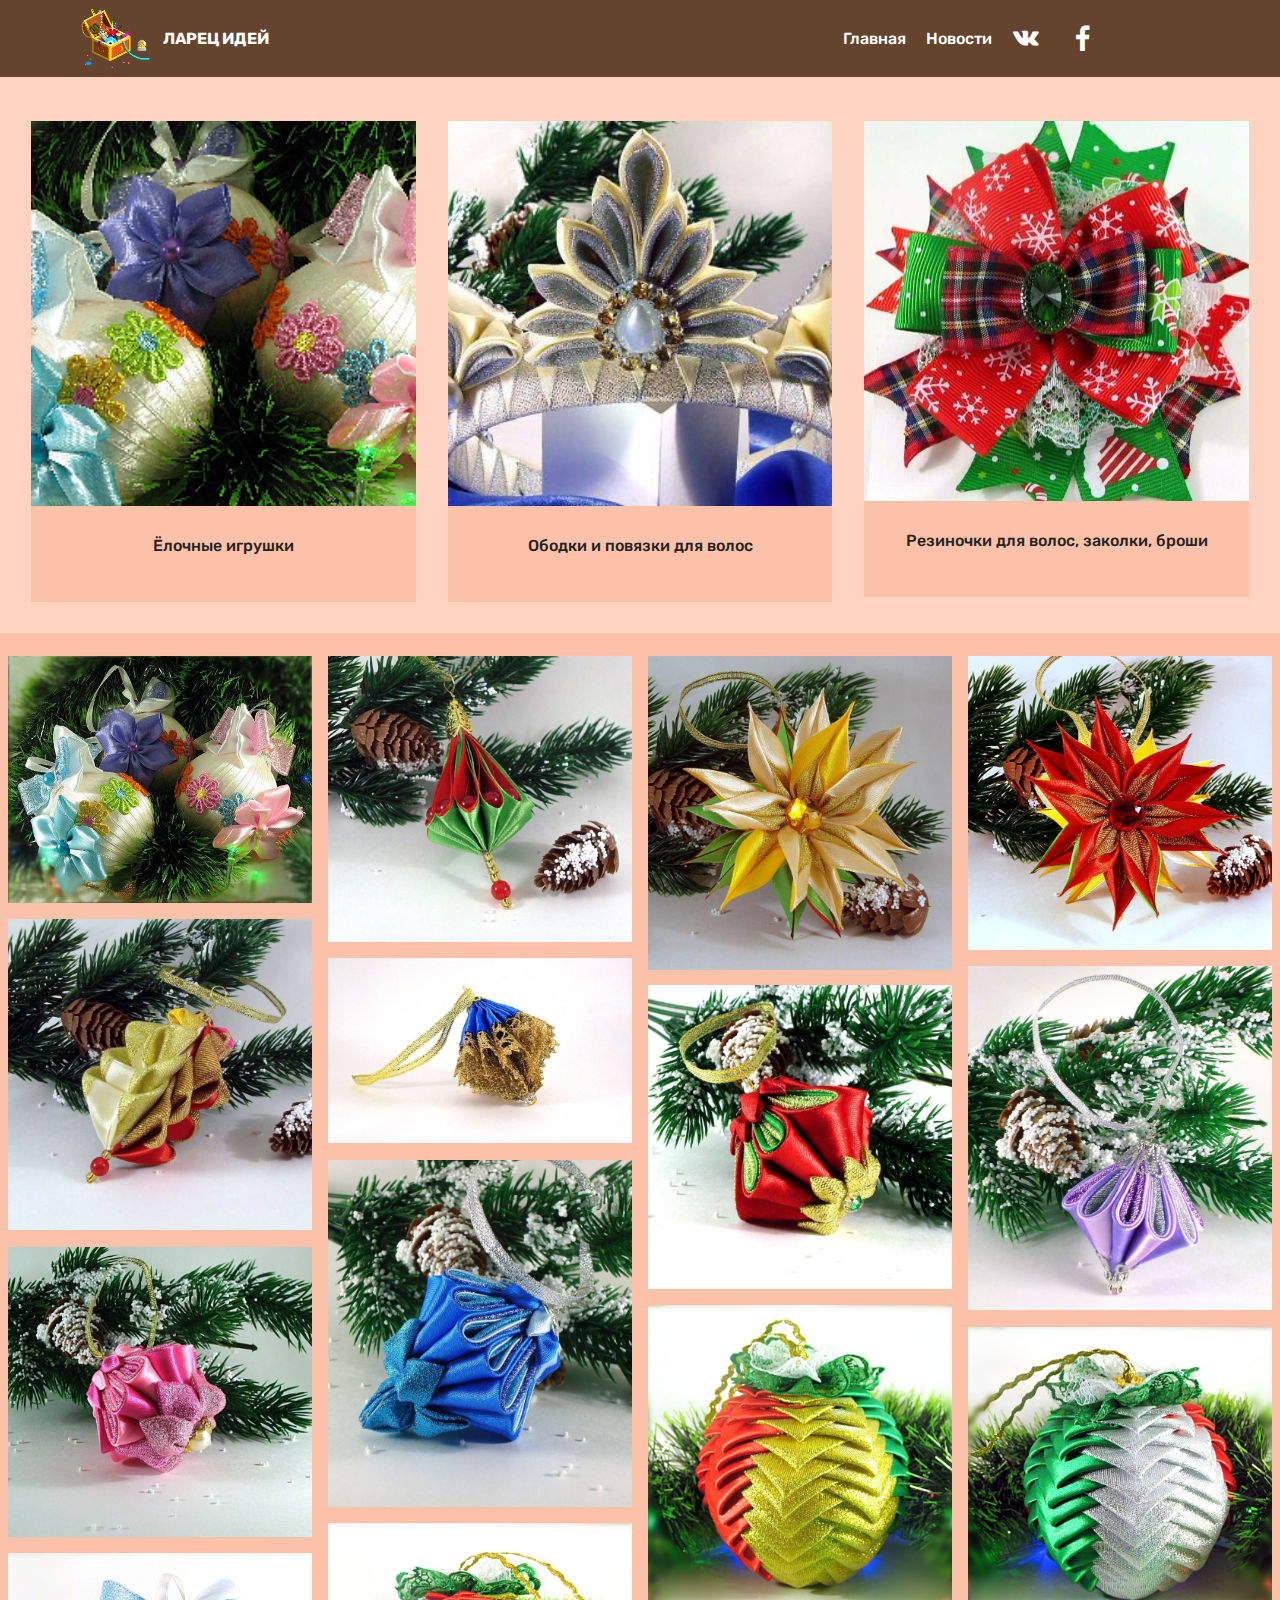
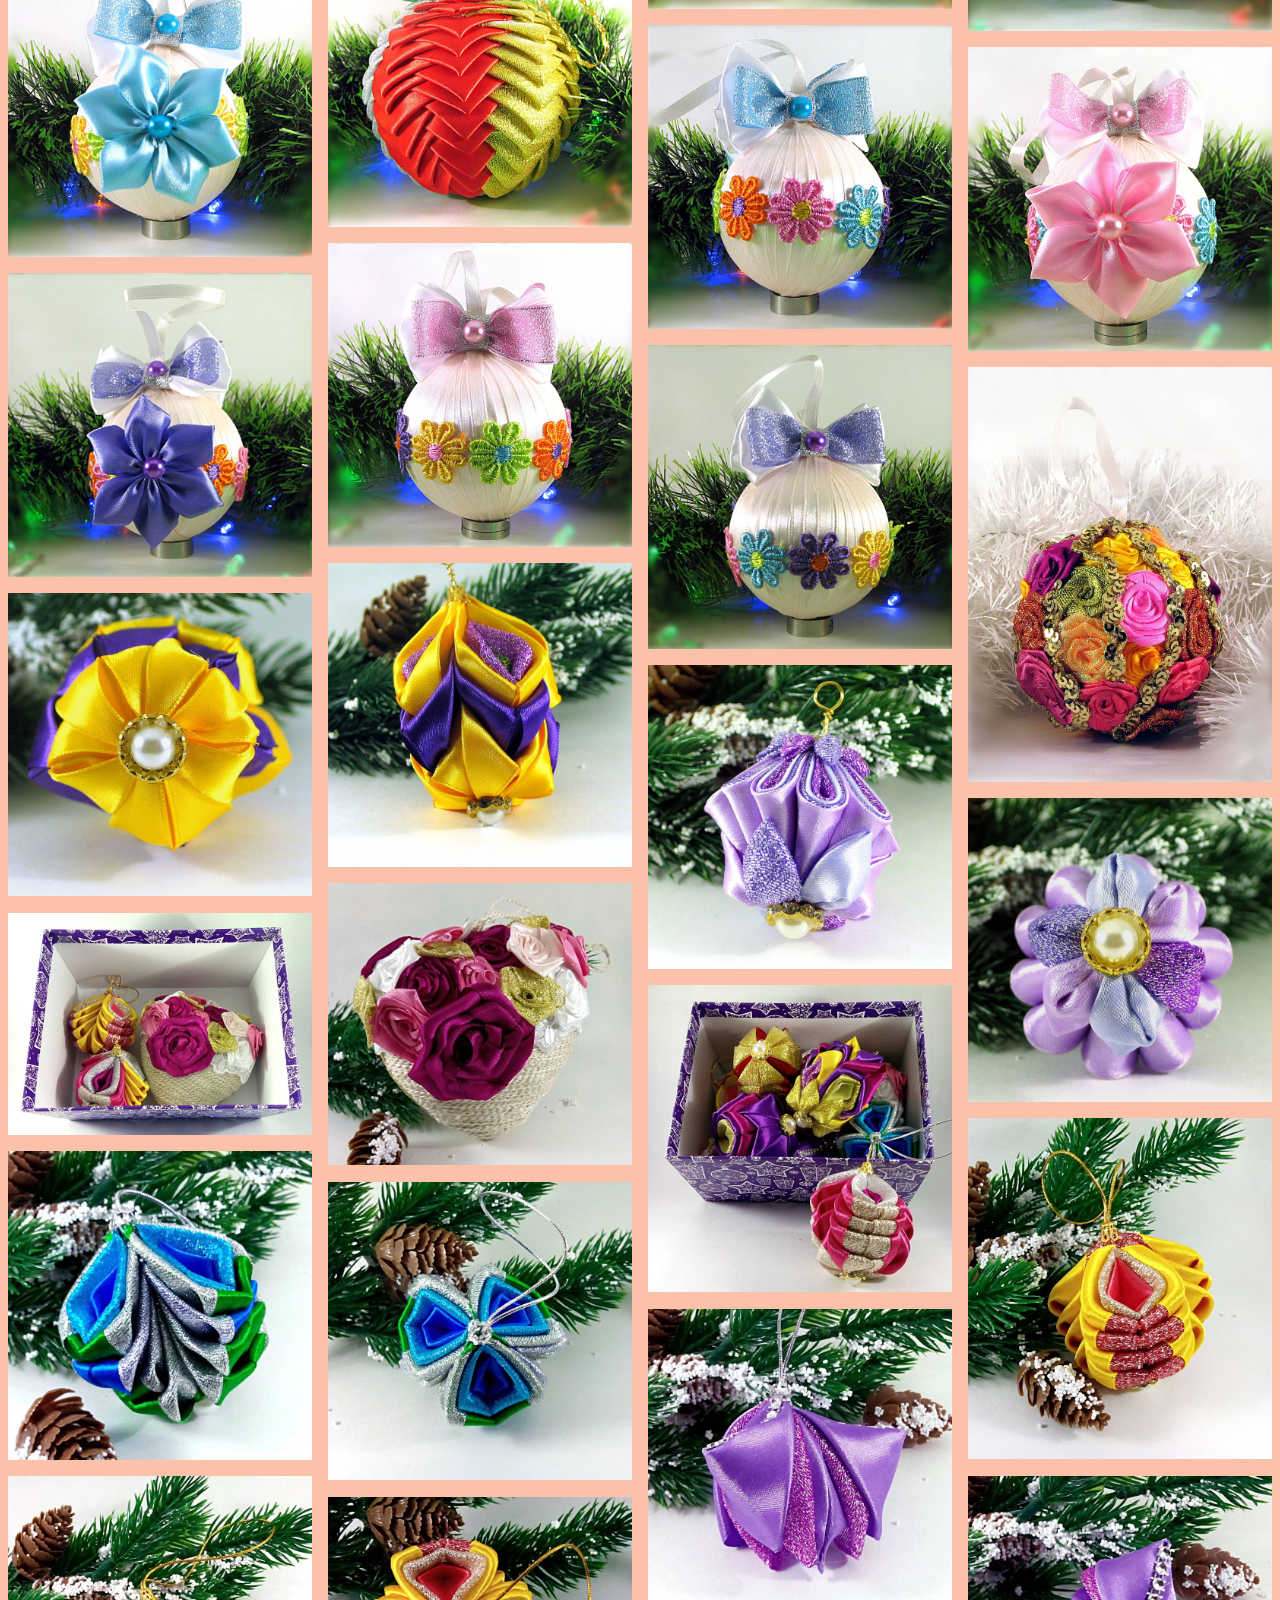
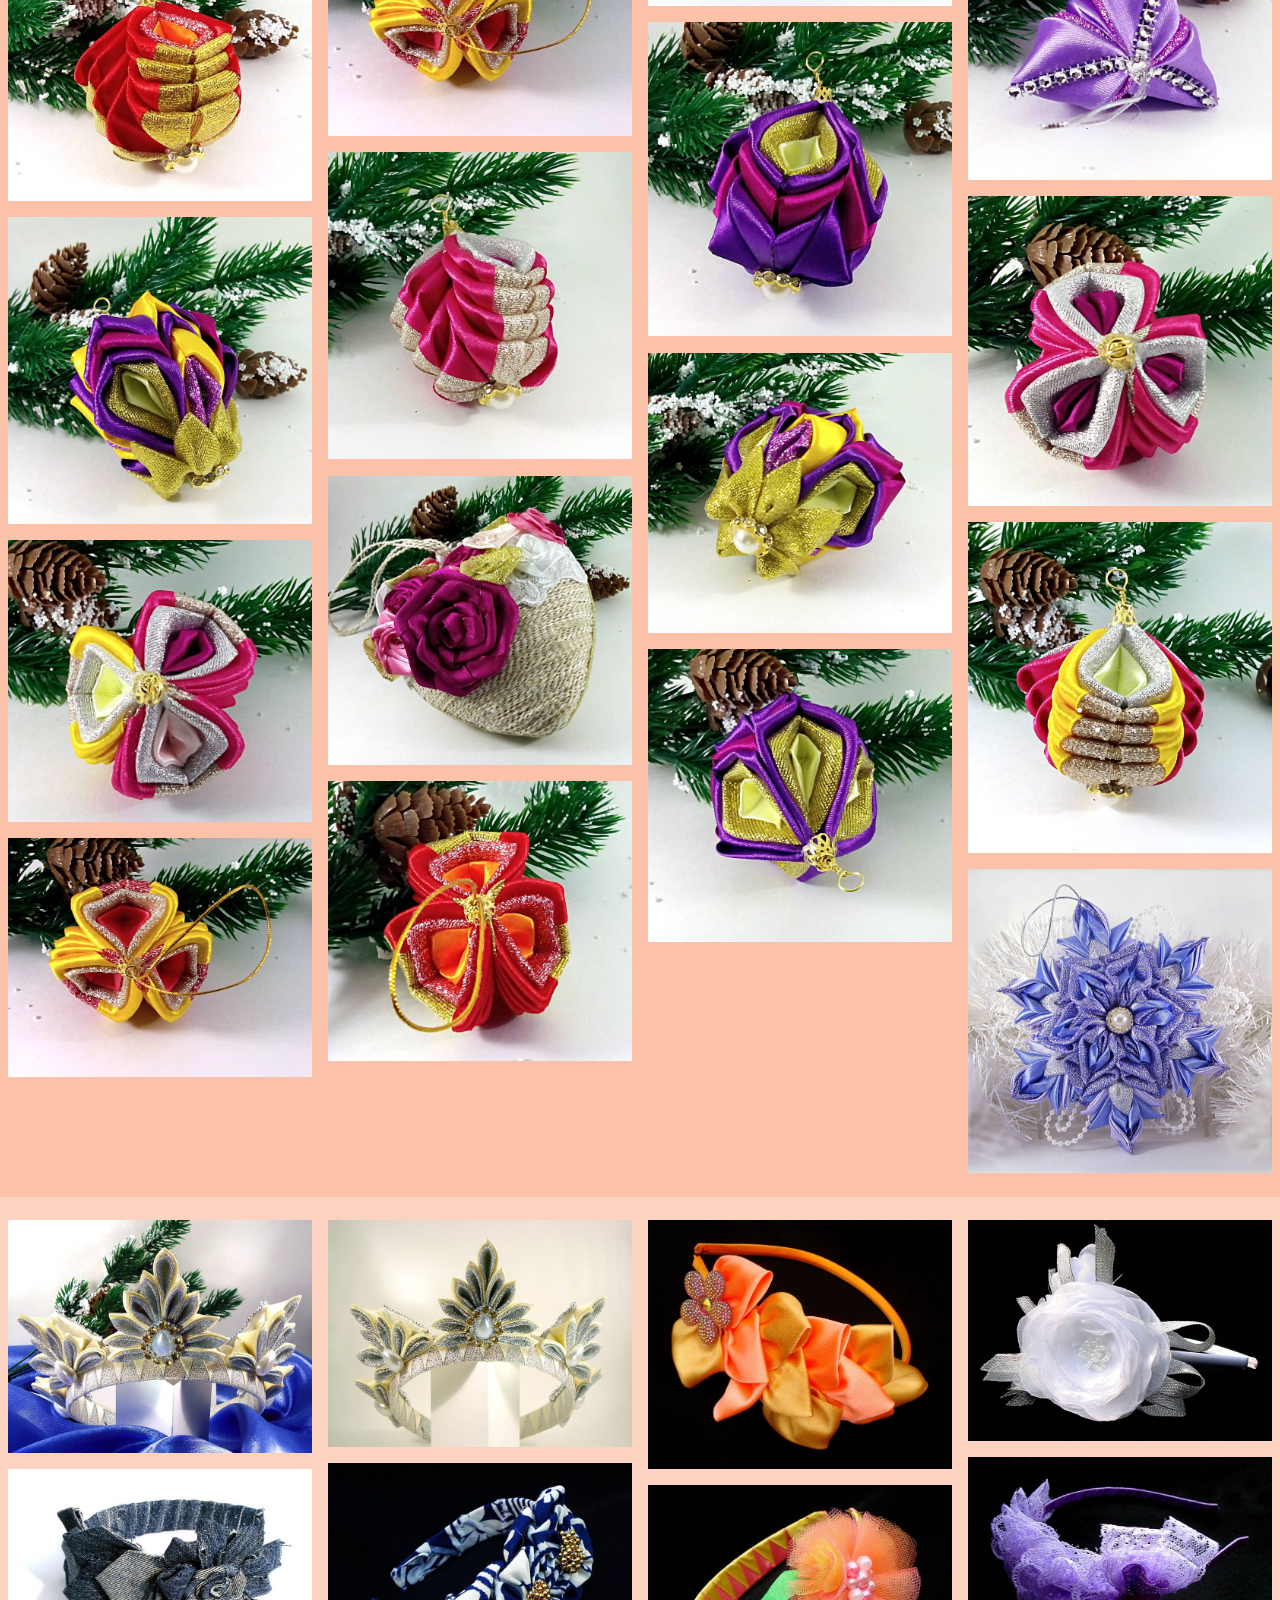
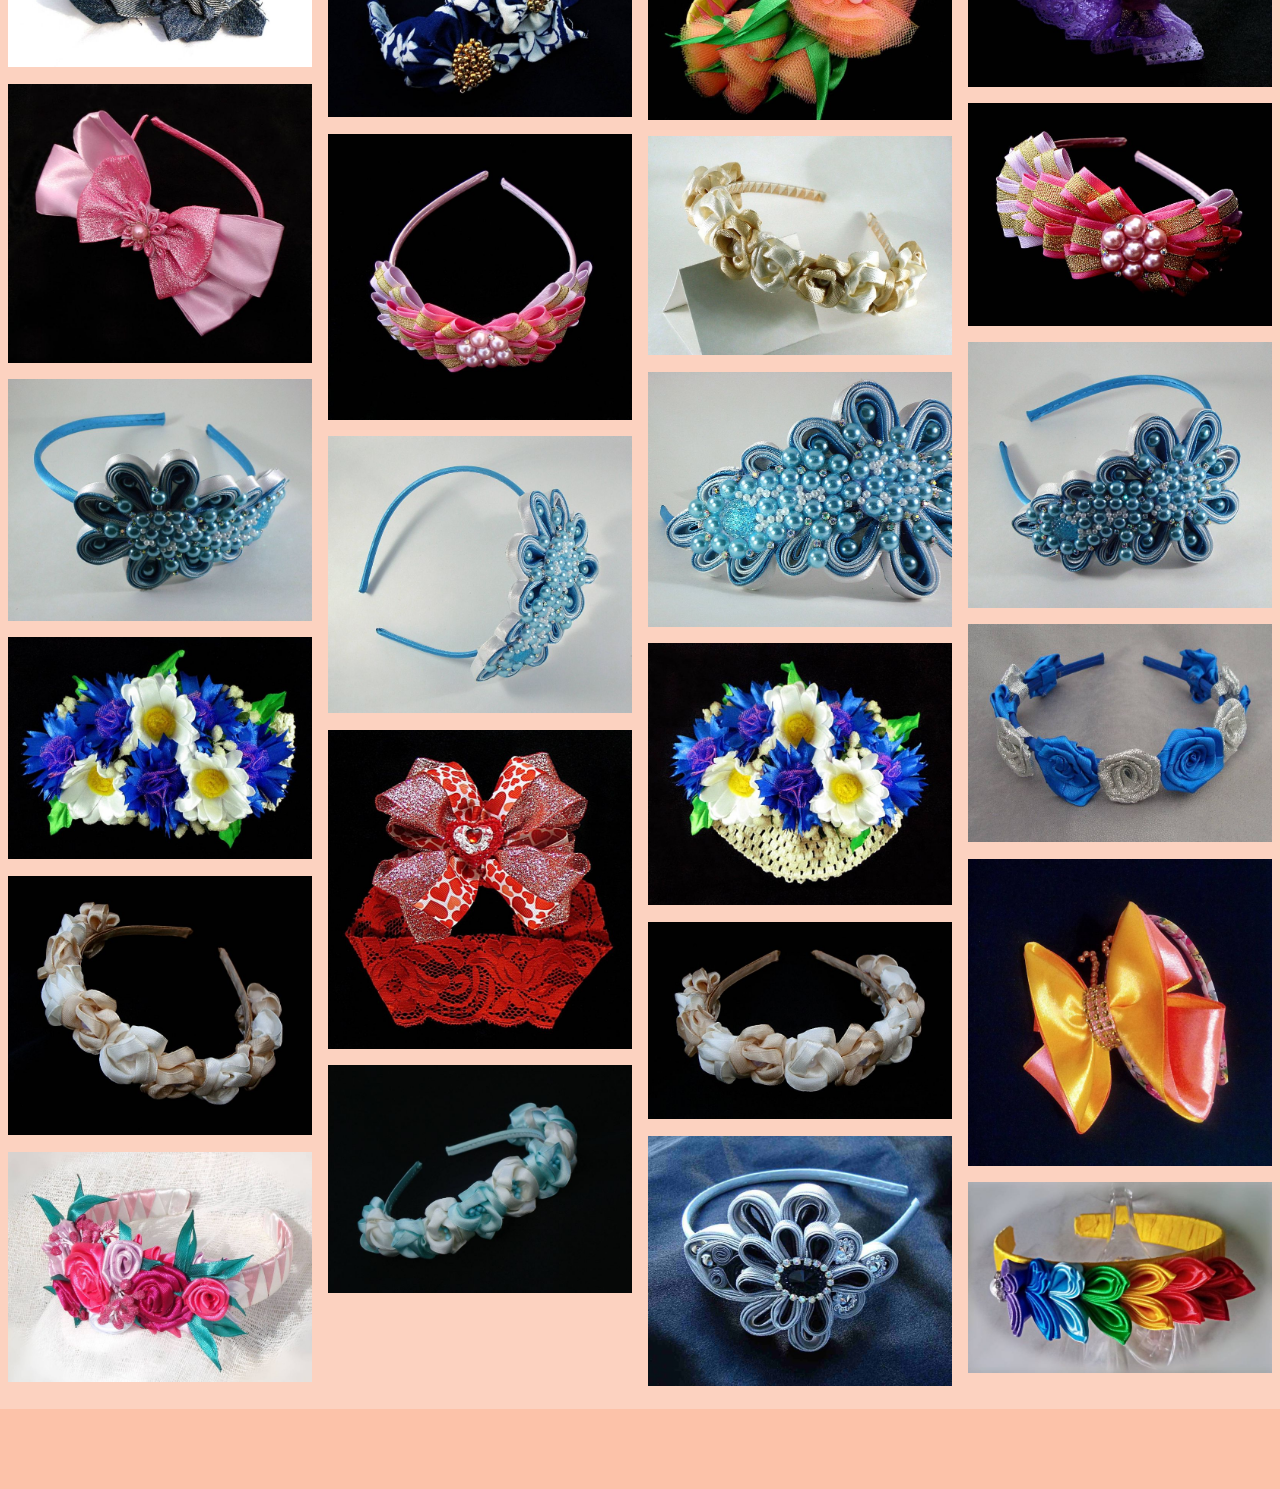
==== index.html @ 2878221c "create github pages" ====
<!DOCTYPE html>
<html >
<head>
  <!-- Site made with Mobirise Website Builder v4.5.2, https://mobirise.com -->
  <meta charset="UTF-8">
  <meta http-equiv="X-UA-Compatible" content="IE=edge">
  <meta name="generator" content="Mobirise v4.5.2, mobirise.com">
  <meta name="viewport" content="width=device-width, initial-scale=1, minimum-scale=1">
  <link rel="shortcut icon" href="assets/images/ideachestlogo-t-128x111.png" type="image/x-icon">
  <meta name="description" content="Ободки и повязки для волос, выполненные в технике Канзаши.">
  <title>Ларец идей - Главная страница</title>
  <link rel="stylesheet" href="assets/web/assets/mobirise-icons/mobirise-icons.css">
  <link rel="stylesheet" href="assets/tether/tether.min.css">
  <link rel="stylesheet" href="assets/bootstrap/css/bootstrap.min.css">
  <link rel="stylesheet" href="assets/bootstrap/css/bootstrap-grid.min.css">
  <link rel="stylesheet" href="assets/bootstrap/css/bootstrap-reboot.min.css">
  <link rel="stylesheet" href="assets/animatecss/animate.min.css">
  <link rel="stylesheet" href="assets/dropdown/css/style.css">
  <link rel="stylesheet" href="assets/socicon/css/styles.css">
  <link rel="stylesheet" href="https://netdna.bootstrapcdn.com/font-awesome/4.0.3/css/font-awesome.css">
  <link rel="stylesheet" href="assets/social-feed-plugin/jquery.socialfeed.css">
  <link rel="stylesheet" href="assets/social-feed-plugin/style.css">
  <link rel="stylesheet" href="assets/theme/css/style.css">
  <link rel="stylesheet" href="assets/gallery/style.css">
  <link rel="stylesheet" href="assets/mobirise/css/mbr-additional.css" type="text/css">
  
  
  
</head>
<body>
<section class="menu cid-qEIId06oJB" once="menu" id="menu1-0" data-rv-view="1637">

    

    <nav class="navbar navbar-expand beta-menu navbar-dropdown align-items-center navbar-fixed-top navbar-toggleable-sm">
        <button class="navbar-toggler navbar-toggler-right" type="button" data-toggle="collapse" data-target="#navbarSupportedContent" aria-controls="navbarSupportedContent" aria-expanded="false" aria-label="Toggle navigation">
            <div class="hamburger">
                <span></span>
                <span></span>
                <span></span>
                <span></span>
            </div>
        </button>
        <div class="menu-logo">
            <div class="navbar-brand">
                <span class="navbar-logo">
                    <a href="http://ideachest.ru">
                         <img src="assets/images/ideachestlogo-t.png" alt="Ларец идей" title="Ларец идей" media-simple="true" style="height: 3.8rem;">
                    </a>
                </span>
                <span class="navbar-caption-wrap"><a class="navbar-caption text-white display-4" href="http://ideachest.ru">ЛАРЕЦ ИДЕЙ<br></a></span>
            </div>
        </div>
        <div class="collapse navbar-collapse" id="navbarSupportedContent">
            <ul class="navbar-nav nav-dropdown nav-right" data-app-modern-menu="true"><li class="nav-item">
                    <a class="nav-link link text-white display-4" href="index.html">
                        Главная<br></a>
                </li><li class="nav-item"><a class="nav-link link text-white display-4" href="index.html#feed-4">
                        Новости<br></a></li><li class="nav-item"><a class="nav-link link text-white display-4" href="https://vk.com/ideachest" target="_blank"><span class="socicon socicon-vkontakte mbr-iconfont mbr-iconfont-btn"></span>
                        </a></li><li class="nav-item"><a class="nav-link link text-white display-4" href="https://www.facebook.com/IdeasChest/" target="_blank"><span class="socicon socicon-facebook mbr-iconfont mbr-iconfont-btn"></span>
                        </a></li><li class="nav-item"><a class="nav-link link text-white display-4" href="https://mobirise.com"></a></li><li class="nav-item"><a class="nav-link link text-white display-4" href="https://vk.com/ideachest"></a></li><li class="nav-item"><a class="nav-link link text-white display-4" href="https://www.facebook.com/IdeasChest/" target="_blank"></a></li><li class="nav-item"><a class="nav-link link text-white display-4" href="https://mobirise.com">
                        </a></li></ul>
            
        </div>
    </nav>
</section>

<section class="engine"><a href="https://mobirise.co/p">bootstrap menu</a></section><section class="features17 cid-qEJ4Zx5Hrd" id="features17-a" data-rv-view="1634">
    
    

    
    <div class="container-fluid">
        <div class="media-container-row">
            <div class="card p-3 col-12 col-md-6 col-lg-4">
                <div class="card-wrapper">
                    <div class="card-img">
                        <a href="index.html#gallery3-b"><img src="assets/images/3-cristmas-toys-s-368x300.png" alt="Елочные игрушки" title="Елочные игрушки" media-simple="true"></a>
                    </div>
                    <div class="card-box">
                        <h4 class="card-title pb-3 mbr-fonts-style display-7">Ёлочные игрушки</h4>
                        
                    </div>
                </div>
            </div>

            <div class="card p-3 col-12 col-md-6 col-lg-4">
                <div class="card-wrapper">
                    <div class="card-img">
                        <a href="index.html#gallery3-c"><img src="assets/images/20171112183218-c6cb61a4-2000x1536-compressed-500x384.jpg" alt="Ободки для волос" title="Ободки для волос" media-simple="true"></a>
                    </div>
                    <div class="card-box">
                        <h4 class="card-title pb-3 mbr-fonts-style display-7">Ободки и повязки для волос</h4>
                        
                    </div>
                </div>
            </div>

            <div class="card p-3 col-12 col-md-6 col-lg-4">
                <div class="card-wrapper">
                    <div class="card-img">
                        <a href="page1.html#gallery3-j"><img src="assets/images/20170115182501-91946ba8-1035x1024-800x791-compressed-800x791.jpg" alt="Бантики" title="Бантики" media-simple="true"></a>
                    </div>
                    <div class="card-box">
                        <h4 class="card-title pb-3 mbr-fonts-style display-7">Резиночки для волос, заколки, броши</h4>
                        
                    </div>
                </div>
            </div>

            
            
            
        </div>
    </div>
</section>

<section class="mbr-gallery mbr-slider-carousel cid-qEJaR8AOpb" id="gallery3-b" data-rv-view="1639">

    

    <div>
        <div><!-- Filter --><!-- Gallery --><div class="mbr-gallery-row"><div class="mbr-gallery-layout-default"><div><div><div class="mbr-gallery-item mbr-gallery-item--p1" data-video-url="false" data-tags="Animated"><div href="#lb-gallery3-b" data-slide-to="0" data-toggle="modal"><img src="assets/images/3-cristmas-toys-compressed-557x454-557x454.jpg" alt=""><span class="icon-focus"></span></div></div><div class="mbr-gallery-item mbr-gallery-item--p1" data-video-url="false" data-tags="Animated"><div href="#lb-gallery3-b" data-slide-to="1" data-toggle="modal"><img src="assets/images/20161211211128-f981aab8-1024x966-800x754.jpg" alt=""><span class="icon-focus"></span></div></div><div class="mbr-gallery-item mbr-gallery-item--p1" data-video-url="false" data-tags="Animated"><div href="#lb-gallery3-b" data-slide-to="2" data-toggle="modal"><img src="assets/images/20161211211129-8260450b-991x1024-800x826.jpg" alt=""><span class="icon-focus"></span></div></div><div class="mbr-gallery-item mbr-gallery-item--p1" data-video-url="false" data-tags="Animated"><div href="#lb-gallery3-b" data-slide-to="3" data-toggle="modal"><img src="assets/images/20161211211131-6c73eca0-1024x992-800x775.jpg" alt=""><span class="icon-focus"></span></div></div><div class="mbr-gallery-item mbr-gallery-item--p1" data-video-url="false" data-tags="Animated"><div href="#lb-gallery3-b" data-slide-to="4" data-toggle="modal"><img src="assets/images/20161211211132-184430ad-998x1024-800x820.jpg" alt=""><span class="icon-focus"></span></div></div><div class="mbr-gallery-item mbr-gallery-item--p1" data-video-url="false" data-tags="Animated"><div href="#lb-gallery3-b" data-slide-to="5" data-toggle="modal"><img src="assets/images/20161211213327-af6a4d6d-1024x627-800x489.jpg" alt=""><span class="icon-focus"></span></div></div><div class="mbr-gallery-item mbr-gallery-item--p1" data-video-url="false" data-tags="Animated"><div href="#lb-gallery3-b" data-slide-to="6" data-toggle="modal"><img src="assets/images/20161211213327-ca70484f-1024x1161-800x907.jpg" alt=""><span class="icon-focus"></span></div></div><div class="mbr-gallery-item mbr-gallery-item--p1" data-video-url="false" data-tags="Animated"><div href="#lb-gallery3-b" data-slide-to="7" data-toggle="modal"><img src="assets/images/20161211213329-70b93a59-1024x1024-800x800.jpg" alt=""><span class="icon-focus"></span></div></div><div class="mbr-gallery-item mbr-gallery-item--p1" data-video-url="false" data-tags="Animated"><div href="#lb-gallery3-b" data-slide-to="8" data-toggle="modal"><img src="assets/images/20161211213330-d38067ef-896x1024-800x914.jpg" alt=""><span class="icon-focus"></span></div></div><div class="mbr-gallery-item mbr-gallery-item--p1" data-video-url="false" data-tags="Animated"><div href="#lb-gallery3-b" data-slide-to="9" data-toggle="modal"><img src="assets/images/20161211213331-7d698e31-1024x978-800x764.jpg" alt=""><span class="icon-focus"></span></div></div><div class="mbr-gallery-item mbr-gallery-item--p1" data-video-url="false" data-tags="Animated"><div href="#lb-gallery3-b" data-slide-to="10" data-toggle="modal"><img src="assets/images/artishok-01-1702x1702-800x800.jpg" alt=""><span class="icon-focus"></span></div></div><div class="mbr-gallery-item mbr-gallery-item--p1" data-video-url="false" data-tags="Animated"><div href="#lb-gallery3-b" data-slide-to="11" data-toggle="modal"><img src="assets/images/artishok-02-1720x1720-800x800.jpg" alt=""><span class="icon-focus"></span></div></div><div class="mbr-gallery-item mbr-gallery-item--p1" data-video-url="false" data-tags="Animated"><div href="#lb-gallery3-b" data-slide-to="12" data-toggle="modal"><img src="assets/images/artishok-03-1712x1712-800x800.jpg" alt=""><span class="icon-focus"></span></div></div><div class="mbr-gallery-item mbr-gallery-item--p1" data-video-url="false" data-tags="Animated"><div href="#lb-gallery3-b" data-slide-to="13" data-toggle="modal"><img src="assets/images/cian-cristmas-toy-01-1820x1820-800x800.jpg" alt=""><span class="icon-focus"></span></div></div><div class="mbr-gallery-item mbr-gallery-item--p1" data-video-url="false" data-tags="Animated"><div href="#lb-gallery3-b" data-slide-to="14" data-toggle="modal"><img src="assets/images/cian-cristmas-toy-02-1892x1892-800x800.jpg" alt=""><span class="icon-focus"></span></div></div><div class="mbr-gallery-item mbr-gallery-item--p1" data-video-url="false" data-tags="Animated"><div href="#lb-gallery3-b" data-slide-to="15" data-toggle="modal"><img src="assets/images/pink-cristmas-toy-01-1800x1800-800x800.jpg" alt=""><span class="icon-focus"></span></div></div><div class="mbr-gallery-item mbr-gallery-item--p1" data-video-url="false" data-tags="Animated"><div href="#lb-gallery3-b" data-slide-to="16" data-toggle="modal"><img src="assets/images/pink-cristmas-toy-02-1944x1944-800x800.jpg" alt=""><span class="icon-focus"></span></div></div><div class="mbr-gallery-item mbr-gallery-item--p1" data-video-url="false" data-tags="Animated"><div href="#lb-gallery3-b" data-slide-to="17" data-toggle="modal"><img src="assets/images/violet-cristmas-toy-01-1768x1768-800x800.jpg" alt=""><span class="icon-focus"></span></div></div><div class="mbr-gallery-item mbr-gallery-item--p1" data-video-url="false" data-tags="Animated"><div href="#lb-gallery3-b" data-slide-to="18" data-toggle="modal"><img src="assets/images/violet-cristmas-toy-02-1788x1788-800x800.jpg" alt=""><span class="icon-focus"></span></div></div><div class="mbr-gallery-item mbr-gallery-item--p1" data-video-url="false" data-tags="Animated"><div href="#lb-gallery3-b" data-slide-to="19" data-toggle="modal"><img src="assets/images/img-69-1328x1816-800x1093.jpg" alt=""><span class="icon-focus"></span></div></div><div class="mbr-gallery-item mbr-gallery-item--p1" data-video-url="false" data-tags="Animated"><div href="#lb-gallery3-b" data-slide-to="20" data-toggle="modal"><img src="assets/images/20161220210612-4f8728a9-1116x1116-800x800.jpg" alt=""><span class="icon-focus"></span></div></div><div class="mbr-gallery-item mbr-gallery-item--p1" data-video-url="false" data-tags="Animated"><div href="#lb-gallery3-b" data-slide-to="21" data-toggle="modal"><img src="assets/images/20161220210609-57fdd7f2-1144x1143-800x799.jpg" alt=""><span class="icon-focus"></span></div></div><div class="mbr-gallery-item mbr-gallery-item--p1" data-video-url="false" data-tags="Animated"><div href="#lb-gallery3-b" data-slide-to="22" data-toggle="modal"><img src="assets/images/20161220210610-ce33505e-1032x1032-800x800.jpg" alt=""><span class="icon-focus"></span></div></div><div class="mbr-gallery-item mbr-gallery-item--p1" data-video-url="false" data-tags="Animated"><div href="#lb-gallery3-b" data-slide-to="23" data-toggle="modal"><img src="assets/images/20161220210611-21681df5-1014x1014-800x800.jpg" alt=""><span class="icon-focus"></span></div></div><div class="mbr-gallery-item mbr-gallery-item--p1" data-video-url="false" data-tags="Animated"><div href="#lb-gallery3-b" data-slide-to="24" data-toggle="modal"><img src="assets/images/20161217150750-b1459742-1684x1568-800x744.jpg" alt=""><span class="icon-focus"></span></div></div><div class="mbr-gallery-item mbr-gallery-item--p1" data-video-url="false" data-tags="Animated"><div href="#lb-gallery3-b" data-slide-to="25" data-toggle="modal"><img src="assets/images/20161217150749-c2da0c60-1999x1462-800x585.jpg" alt=""><span class="icon-focus"></span></div></div><div class="mbr-gallery-item mbr-gallery-item--p1" data-video-url="false" data-tags="Animated"><div href="#lb-gallery3-b" data-slide-to="26" data-toggle="modal"><img src="assets/images/20161217150747-bac93e42-1788x1812-800x810.jpg" alt=""><span class="icon-focus"></span></div></div><div class="mbr-gallery-item mbr-gallery-item--p1" data-video-url="false" data-tags="Animated"><div href="#lb-gallery3-b" data-slide-to="27" data-toggle="modal"><img src="assets/images/20161217150752-9f9500e2-1385x1557-800x899.jpg" alt=""><span class="icon-focus"></span></div></div><div class="mbr-gallery-item mbr-gallery-item--p1" data-video-url="false" data-tags="Animated"><div href="#lb-gallery3-b" data-slide-to="28" data-toggle="modal"><img src="assets/images/20161217150757-b5536886-1272x1293-800x813.jpg" alt=""><span class="icon-focus"></span></div></div><div class="mbr-gallery-item mbr-gallery-item--p1" data-video-url="false" data-tags="Animated"><div href="#lb-gallery3-b" data-slide-to="29" data-toggle="modal"><img src="assets/images/20161217150848-21eaf07f-1388x1364-800x786.jpg" alt=""><span class="icon-focus"></span></div></div><div class="mbr-gallery-item mbr-gallery-item--p1" data-video-url="false" data-tags="Animated"><div href="#lb-gallery3-b" data-slide-to="30" data-toggle="modal"><img src="assets/images/20161217150800-f0e37f3c-1312x1284-800x782.jpg" alt=""><span class="icon-focus"></span></div></div><div class="mbr-gallery-item mbr-gallery-item--p1" data-video-url="false" data-tags="Animated"><div href="#lb-gallery3-b" data-slide-to="31" data-toggle="modal"><img src="assets/images/20161217150759-12699da4-1316x1316-800x800.jpg" alt=""><span class="icon-focus"></span></div></div><div class="mbr-gallery-item mbr-gallery-item--p1" data-video-url="false" data-tags="Animated"><div href="#lb-gallery3-b" data-slide-to="32" data-toggle="modal"><img src="assets/images/20161217150801-d3be7388-1452x1552-800x855.jpg" alt=""><span class="icon-focus"></span></div></div><div class="mbr-gallery-item mbr-gallery-item--p1" data-video-url="false" data-tags="Animated"><div href="#lb-gallery3-b" data-slide-to="33" data-toggle="modal"><img src="assets/images/20161217150852-f87fa503-1520x1200-800x631.jpg" alt=""><span class="icon-focus"></span></div></div><div class="mbr-gallery-item mbr-gallery-item--p1" data-video-url="false" data-tags="Animated"><div href="#lb-gallery3-b" data-slide-to="34" data-toggle="modal"><img src="assets/images/20161217150804-2a320b3d-1448x1500-800x828.jpg" alt=""><span class="icon-focus"></span></div></div><div class="mbr-gallery-item mbr-gallery-item--p1" data-video-url="false" data-tags="Animated"><div href="#lb-gallery3-b" data-slide-to="35" data-toggle="modal"><img src="assets/images/20161217150811-e9b35fcc-1376x1392-800x809.jpg" alt=""><span class="icon-focus"></span></div></div><div class="mbr-gallery-item mbr-gallery-item--p1" data-video-url="false" data-tags="Animated"><div href="#lb-gallery3-b" data-slide-to="36" data-toggle="modal"><img src="assets/images/20161217150845-b1c5aedc-1304x1332-800x817.jpg" alt=""><span class="icon-focus"></span></div></div><div class="mbr-gallery-item mbr-gallery-item--p1" data-video-url="false" data-tags="Animated"><div href="#lb-gallery3-b" data-slide-to="37" data-toggle="modal"><img src="assets/images/20161217150819-9fdaa6b5-1732x1752-800x809.jpg" alt=""><span class="icon-focus"></span></div></div><div class="mbr-gallery-item mbr-gallery-item--p1" data-video-url="false" data-tags="Animated"><div href="#lb-gallery3-b" data-slide-to="38" data-toggle="modal"><img src="assets/images/20161217150822-39807492-1416x1308-800x738.jpg" alt=""><span class="icon-focus"></span></div></div><div class="mbr-gallery-item mbr-gallery-item--p1" data-video-url="false" data-tags="Animated"><div href="#lb-gallery3-b" data-slide-to="39" data-toggle="modal"><img src="assets/images/20161217150826-733e88a9-1688x1608-800x762.jpg" alt=""><span class="icon-focus"></span></div></div><div class="mbr-gallery-item mbr-gallery-item--p1" data-video-url="false" data-tags="Animated"><div href="#lb-gallery3-b" data-slide-to="40" data-toggle="modal"><img src="assets/images/20161217150834-6b3de88e-1336x1456-799x871.jpg" alt=""><span class="icon-focus"></span></div></div><div class="mbr-gallery-item mbr-gallery-item--p1" data-video-url="false" data-tags="Animated"><div href="#lb-gallery3-b" data-slide-to="41" data-toggle="modal"><img src="assets/images/20161217150836-50abfb2b-1116x1036-800x742.jpg" alt=""><span class="icon-focus"></span></div></div><div class="mbr-gallery-item mbr-gallery-item--p1" data-video-url="false" data-tags="Animated"><div href="#lb-gallery3-b" data-slide-to="42" data-toggle="modal"><img src="assets/images/20161217150840-7f4ffb05-1212x1172-800x773.jpg" alt=""><span class="icon-focus"></span></div></div><div class="mbr-gallery-item mbr-gallery-item--p1" data-video-url="false" data-tags="Animated"><div href="#lb-gallery3-b" data-slide-to="43" data-toggle="modal"><img src="assets/images/20161217150842-750a0b51-1224x1132-800x739.jpg" alt=""><span class="icon-focus"></span></div></div><div class="mbr-gallery-item mbr-gallery-item--p1" data-video-url="false" data-tags="Animated"><div href="#lb-gallery3-b" data-slide-to="44" data-toggle="modal"><img src="assets/images/20161217150852-f87fa503-1520x1200-800x631.jpg" alt=""><span class="icon-focus"></span></div></div><div class="mbr-gallery-item mbr-gallery-item--p1" data-video-url="false" data-tags="Animated"><div href="#lb-gallery3-b" data-slide-to="45" data-toggle="modal"><img src="assets/images/1864x1864-800x800.jpg" alt=""><span class="icon-focus"></span></div></div></div></div><div class="clearfix"></div></div></div><!-- Lightbox --><div data-app-prevent-settings="" class="mbr-slider modal fade carousel slide" tabindex="-1" data-keyboard="true" data-interval="false" id="lb-gallery3-b"><div class="modal-dialog"><div class="modal-content"><div class="modal-body"><div class="carousel-inner"><div class="carousel-item active"><img src="assets/images/3-cristmas-toys-compressed-557x454.jpg" alt=""></div><div class="carousel-item"><img src="assets/images/20161211211128-f981aab8-1024x966.jpg" alt=""></div><div class="carousel-item"><img src="assets/images/20161211211129-8260450b-991x1024.jpg" alt=""></div><div class="carousel-item"><img src="assets/images/20161211211131-6c73eca0-1024x992.jpg" alt=""></div><div class="carousel-item"><img src="assets/images/20161211211132-184430ad-998x1024.jpg" alt=""></div><div class="carousel-item"><img src="assets/images/20161211213327-af6a4d6d-1024x627.jpg" alt=""></div><div class="carousel-item"><img src="assets/images/20161211213327-ca70484f-1024x1161.jpg" alt=""></div><div class="carousel-item"><img src="assets/images/20161211213329-70b93a59-1024x1024.jpg" alt=""></div><div class="carousel-item"><img src="assets/images/20161211213330-d38067ef-896x1024.jpg" alt=""></div><div class="carousel-item"><img src="assets/images/20161211213331-7d698e31-1024x978.jpg" alt=""></div><div class="carousel-item"><img src="assets/images/artishok-01-1702x1702.jpg" alt=""></div><div class="carousel-item"><img src="assets/images/artishok-02-1720x1720.jpg" alt=""></div><div class="carousel-item"><img src="assets/images/artishok-03-1712x1712.jpg" alt=""></div><div class="carousel-item"><img src="assets/images/cian-cristmas-toy-01-1820x1820.jpg" alt=""></div><div class="carousel-item"><img src="assets/images/cian-cristmas-toy-02-1892x1892.jpg" alt=""></div><div class="carousel-item"><img src="assets/images/pink-cristmas-toy-01-1800x1800.jpg" alt=""></div><div class="carousel-item"><img src="assets/images/pink-cristmas-toy-02-1944x1944.jpg" alt=""></div><div class="carousel-item"><img src="assets/images/violet-cristmas-toy-01-1768x1768.jpg" alt=""></div><div class="carousel-item"><img src="assets/images/violet-cristmas-toy-02-1788x1788.jpg" alt=""></div><div class="carousel-item"><img src="assets/images/img-69-1328x1816.jpg" alt=""></div><div class="carousel-item"><img src="assets/images/20161220210612-4f8728a9-1116x1116.jpg" alt=""></div><div class="carousel-item"><img src="assets/images/20161220210609-57fdd7f2-1144x1143.jpg" alt=""></div><div class="carousel-item"><img src="assets/images/20161220210610-ce33505e-1032x1032.jpg" alt=""></div><div class="carousel-item"><img src="assets/images/20161220210611-21681df5-1014x1014.jpg" alt=""></div><div class="carousel-item"><img src="assets/images/20161217150750-b1459742-1684x1568.jpg" alt=""></div><div class="carousel-item"><img src="assets/images/20161217150749-c2da0c60-1999x1462.jpg" alt=""></div><div class="carousel-item"><img src="assets/images/20161217150747-bac93e42-1788x1812.jpg" alt=""></div><div class="carousel-item"><img src="assets/images/20161217150752-9f9500e2-1385x1557.jpg" alt=""></div><div class="carousel-item"><img src="assets/images/20161217150757-b5536886-1272x1293.jpg" alt=""></div><div class="carousel-item"><img src="assets/images/20161217150848-21eaf07f-1388x1364.jpg" alt=""></div><div class="carousel-item"><img src="assets/images/20161217150800-f0e37f3c-1312x1284.jpg" alt=""></div><div class="carousel-item"><img src="assets/images/20161217150759-12699da4-1316x1316.jpg" alt=""></div><div class="carousel-item"><img src="assets/images/20161217150801-d3be7388-1452x1552.jpg" alt=""></div><div class="carousel-item"><img src="assets/images/20161217150852-f87fa503-1520x1200.jpg" alt=""></div><div class="carousel-item"><img src="assets/images/20161217150804-2a320b3d-1448x1500.jpg" alt=""></div><div class="carousel-item"><img src="assets/images/20161217150811-e9b35fcc-1376x1392.jpg" alt=""></div><div class="carousel-item"><img src="assets/images/20161217150845-b1c5aedc-1304x1332.jpg" alt=""></div><div class="carousel-item"><img src="assets/images/20161217150819-9fdaa6b5-1732x1752.jpg" alt=""></div><div class="carousel-item"><img src="assets/images/20161217150822-39807492-1416x1308.jpg" alt=""></div><div class="carousel-item"><img src="assets/images/20161217150826-733e88a9-1688x1608.jpg" alt=""></div><div class="carousel-item"><img src="assets/images/20161217150834-6b3de88e-1336x1456.jpg" alt=""></div><div class="carousel-item"><img src="assets/images/20161217150836-50abfb2b-1116x1036.jpg" alt=""></div><div class="carousel-item"><img src="assets/images/20161217150840-7f4ffb05-1212x1172.jpg" alt=""></div><div class="carousel-item"><img src="assets/images/20161217150842-750a0b51-1224x1132.jpg" alt=""></div><div class="carousel-item"><img src="assets/images/20161217150852-f87fa503-1520x1200.jpg" alt=""></div><div class="carousel-item"><img src="assets/images/-1864x1864.jpg" alt=""></div></div><a class="carousel-control carousel-control-prev" role="button" data-slide="prev" href="#lb-gallery3-b"><span class="mbri-left mbr-iconfont" aria-hidden="true"></span><span class="sr-only">Previous</span></a><a class="carousel-control carousel-control-next" role="button" data-slide="next" href="#lb-gallery3-b"><span class="mbri-right mbr-iconfont" aria-hidden="true"></span><span class="sr-only">Next</span></a><a class="close" href="#" role="button" data-dismiss="modal"><span class="sr-only">Close</span></a></div></div></div></div></div>
    </div>

</section>

<section class="mbr-gallery mbr-slider-carousel cid-qEJbA52JxO" id="gallery3-c" data-rv-view="1826">

    

    <div>
        <div><!-- Filter --><!-- Gallery --><div class="mbr-gallery-row"><div class="mbr-gallery-layout-default"><div><div><div class="mbr-gallery-item mbr-gallery-item--p1" data-video-url="false" data-tags="Animated"><div href="#lb-gallery3-c" data-slide-to="0" data-toggle="modal"><img src="assets/images/20171112183218-c6cb61a4-2000x1536-800x614.jpg" alt=""><span class="icon-focus"></span></div></div><div class="mbr-gallery-item mbr-gallery-item--p1" data-video-url="false" data-tags="Animated"><div href="#lb-gallery3-c" data-slide-to="1" data-toggle="modal"><img src="assets/images/20171112183224-bf104ded-2000x1498-800x599.jpg" alt=""><span class="icon-focus"></span></div></div><div class="mbr-gallery-item mbr-gallery-item--p1" data-video-url="false" data-tags="Animated"><div href="#lb-gallery3-c" data-slide-to="2" data-toggle="modal"><img src="assets/images/20161211203721-bbe0c7a7-1024x842-800x657.jpg" alt=""><span class="icon-focus"></span></div></div><div class="mbr-gallery-item mbr-gallery-item--p1" data-video-url="false" data-tags="Animated"><div href="#lb-gallery3-c" data-slide-to="3" data-toggle="modal"><img src="assets/images/20161211204840-75d188db-2000x1455-800x582.jpg" alt=""><span class="icon-focus"></span></div></div><div class="mbr-gallery-item mbr-gallery-item--p1" data-video-url="false" data-tags="Animated"><div href="#lb-gallery3-c" data-slide-to="4" data-toggle="modal"><img src="assets/images/20161211203722-ca3ad5aa-1024x778-800x607.jpg" alt=""><span class="icon-focus"></span></div></div><div class="mbr-gallery-item mbr-gallery-item--p1" data-video-url="false" data-tags="Animated"><div href="#lb-gallery3-c" data-slide-to="5" data-toggle="modal"><img src="assets/images/20161212213616-61f7443c-1024x858-800x670.jpg" alt=""><span class="icon-focus"></span></div></div><div class="mbr-gallery-item mbr-gallery-item--p1" data-video-url="false" data-tags="Animated"><div href="#lb-gallery3-c" data-slide-to="6" data-toggle="modal"><img src="assets/images/20161212214304-e868b98f-1024x670-800x523.jpg" alt=""><span class="icon-focus"></span></div></div><div class="mbr-gallery-item mbr-gallery-item--p1" data-video-url="false" data-tags="Animated"><div href="#lb-gallery3-c" data-slide-to="7" data-toggle="modal"><img src="assets/images/20161211204002-c2fd6b2c-1024x793-800x619.jpg" alt=""><span class="icon-focus"></span></div></div><div class="mbr-gallery-item mbr-gallery-item--p1" data-video-url="false" data-tags="Animated"><div href="#lb-gallery3-c" data-slide-to="8" data-toggle="modal"><img src="assets/images/20161211203722-ecc15306-1024x941-800x735.jpg" alt=""><span class="icon-focus"></span></div></div><div class="mbr-gallery-item mbr-gallery-item--p1" data-video-url="false" data-tags="Animated"><div href="#lb-gallery3-c" data-slide-to="9" data-toggle="modal"><img src="assets/images/20161213222303-d21ce7d0-2000x1469-800x587.jpg" alt=""><span class="icon-focus"></span></div></div><div class="mbr-gallery-item mbr-gallery-item--p1" data-video-url="false" data-tags="Animated"><div href="#lb-gallery3-c" data-slide-to="10" data-toggle="modal"><img src="assets/images/20161213222305-d1495d11-1536x1448-800x754.jpg" alt=""><span class="icon-focus"></span></div></div><div class="mbr-gallery-item mbr-gallery-item--p1" data-video-url="false" data-tags="Animated"><div href="#lb-gallery3-c" data-slide-to="11" data-toggle="modal"><img src="assets/images/20161213223242-c35fdad4-2000x1443-800x577.jpg" alt=""><span class="icon-focus"></span></div></div><div class="mbr-gallery-item mbr-gallery-item--p1" data-video-url="false" data-tags="Animated"><div href="#lb-gallery3-c" data-slide-to="12" data-toggle="modal"><img src="assets/images/20161213225326-6545a7e3-2000x1750-800x700.jpg" alt=""><span class="icon-focus"></span></div></div><div class="mbr-gallery-item mbr-gallery-item--p1" data-video-url="false" data-tags="Animated"><div href="#lb-gallery3-c" data-slide-to="13" data-toggle="modal"><img src="assets/images/20161213225329-91f941b3-2000x1683-800x673.jpg" alt=""><span class="icon-focus"></span></div></div><div class="mbr-gallery-item mbr-gallery-item--p1" data-video-url="false" data-tags="Animated"><div href="#lb-gallery3-c" data-slide-to="14" data-toggle="modal"><img src="assets/images/20161213225332-5128664a-1999x1596-800x638.jpg" alt=""><span class="icon-focus"></span></div></div><div class="mbr-gallery-item mbr-gallery-item--p1" data-video-url="false" data-tags="Animated"><div href="#lb-gallery3-c" data-slide-to="15" data-toggle="modal"><img src="assets/images/20161213225334-edd77787-2000x1828-800x731.jpg" alt=""><span class="icon-focus"></span></div></div><div class="mbr-gallery-item mbr-gallery-item--p1" data-video-url="false" data-tags="Animated"><div href="#lb-gallery3-c" data-slide-to="16" data-toggle="modal"><img src="assets/images/20161212140144-aa03ba92-1024x738-800x576.jpg" alt=""><span class="icon-focus"></span></div></div><div class="mbr-gallery-item mbr-gallery-item--p1" data-video-url="false" data-tags="Animated"><div href="#lb-gallery3-c" data-slide-to="17" data-toggle="modal"><img src="assets/images/20170312151911-eb09951c-1024x751-800x586.jpg" alt=""><span class="icon-focus"></span></div></div><div class="mbr-gallery-item mbr-gallery-item--p1" data-video-url="false" data-tags="Animated"><div href="#lb-gallery3-c" data-slide-to="18" data-toggle="modal"><img src="assets/images/20170312152149-f17628e1-1024x885-800x691.jpg" alt=""><span class="icon-focus"></span></div></div><div class="mbr-gallery-item mbr-gallery-item--p1" data-video-url="false" data-tags="Animated"><div href="#lb-gallery3-c" data-slide-to="19" data-toggle="modal"><img src="assets/images/20170318145727-be470e05-1068x1122-800x840.jpg" alt=""><span class="icon-focus"></span></div></div><div class="mbr-gallery-item mbr-gallery-item--p1" data-video-url="false" data-tags="Animated"><div href="#lb-gallery3-c" data-slide-to="20" data-toggle="modal"><img src="assets/images/6g-dbjftpek-1458x1474-800x808.jpg" alt=""><span class="icon-focus"></span></div></div><div class="mbr-gallery-item mbr-gallery-item--p1" data-video-url="false" data-tags="Animated"><div href="#lb-gallery3-c" data-slide-to="21" data-toggle="modal"><img src="assets/images/dsc02561-2000x1711-800x684.jpg" alt=""><span class="icon-focus"></span></div></div><div class="mbr-gallery-item mbr-gallery-item--p1" data-video-url="false" data-tags="Animated"><div href="#lb-gallery3-c" data-slide-to="22" data-toggle="modal"><img src="assets/images/dsc02560-1999x1300-800x520.jpg" alt=""><span class="icon-focus"></span></div></div><div class="mbr-gallery-item mbr-gallery-item--p1" data-video-url="false" data-tags="Animated"><div href="#lb-gallery3-c" data-slide-to="23" data-toggle="modal"><img src="assets/images/dsc02552-2000x1500-800x600.jpg" alt=""><span class="icon-focus"></span></div></div><div class="mbr-gallery-item mbr-gallery-item--p1" data-video-url="false" data-tags="Animated"><div href="#lb-gallery3-c" data-slide-to="24" data-toggle="modal"><img src="assets/images/dsc02393-1-1884x1552-compressed-1023x843-800x659.jpg" alt=""><span class="icon-focus"></span></div></div><div class="mbr-gallery-item mbr-gallery-item--p1" data-video-url="false" data-tags="Animated"><div href="#lb-gallery3-c" data-slide-to="25" data-toggle="modal"><img src="assets/images/roses-2-2000x1517-800x606.jpg" alt=""><span class="icon-focus"></span></div></div><div class="mbr-gallery-item mbr-gallery-item--p1" data-video-url="false" data-tags="Animated"><div href="#lb-gallery3-c" data-slide-to="26" data-toggle="modal"><img src="assets/images/cn9nps8oxx8-1-946x596-800x504.jpg" alt=""><span class="icon-focus"></span></div></div></div></div><div class="clearfix"></div></div></div><!-- Lightbox --><div data-app-prevent-settings="" class="mbr-slider modal fade carousel slide" tabindex="-1" data-keyboard="true" data-interval="false" id="lb-gallery3-c"><div class="modal-dialog"><div class="modal-content"><div class="modal-body"><div class="carousel-inner"><div class="carousel-item"><img src="assets/images/20171112183218-c6cb61a4-2000x1536.jpg" alt=""></div><div class="carousel-item"><img src="assets/images/20171112183224-bf104ded-2000x1498.jpg" alt=""></div><div class="carousel-item"><img src="assets/images/20161211203721-bbe0c7a7-1024x842.jpg" alt=""></div><div class="carousel-item"><img src="assets/images/20161211204840-75d188db-2000x1455.jpg" alt=""></div><div class="carousel-item"><img src="assets/images/20161211203722-ca3ad5aa-1024x778.jpg" alt=""></div><div class="carousel-item"><img src="assets/images/20161212213616-61f7443c-1024x858.jpg" alt=""></div><div class="carousel-item"><img src="assets/images/20161212214304-e868b98f-1024x670.jpg" alt=""></div><div class="carousel-item"><img src="assets/images/20161211204002-c2fd6b2c-1024x793.jpg" alt=""></div><div class="carousel-item"><img src="assets/images/20161211203722-ecc15306-1024x941.jpg" alt=""></div><div class="carousel-item"><img src="assets/images/20161213222303-d21ce7d0-2000x1469.jpg" alt=""></div><div class="carousel-item"><img src="assets/images/20161213222305-d1495d11-1536x1448.jpg" alt=""></div><div class="carousel-item"><img src="assets/images/20161213223242-c35fdad4-2000x1443.jpg" alt=""></div><div class="carousel-item"><img src="assets/images/20161213225326-6545a7e3-2000x1750.jpg" alt=""></div><div class="carousel-item"><img src="assets/images/20161213225329-91f941b3-2000x1683.jpg" alt=""></div><div class="carousel-item"><img src="assets/images/20161213225332-5128664a-1999x1596.jpg" alt=""></div><div class="carousel-item"><img src="assets/images/20161213225334-edd77787-2000x1828.jpg" alt=""></div><div class="carousel-item"><img src="assets/images/20161212140144-aa03ba92-1024x738.jpg" alt=""></div><div class="carousel-item"><img src="assets/images/20170312151911-eb09951c-1024x751.jpg" alt=""></div><div class="carousel-item"><img src="assets/images/20170312152149-f17628e1-1024x885.jpg" alt=""></div><div class="carousel-item"><img src="assets/images/20170318145727-be470e05-1068x1122.jpg" alt=""></div><div class="carousel-item"><img src="assets/images/6g-dbjftpek-1458x1474.jpg" alt=""></div><div class="carousel-item"><img src="assets/images/dsc02561-2000x1711.jpg" alt=""></div><div class="carousel-item"><img src="assets/images/dsc02560-1999x1300.jpg" alt=""></div><div class="carousel-item"><img src="assets/images/dsc02552-2000x1500.jpg" alt=""></div><div class="carousel-item active"><img src="assets/images/dsc02393-1-1884x1552-compressed-1023x843.jpg" alt=""></div><div class="carousel-item"><img src="assets/images/roses-2-2000x1517.jpg" alt=""></div><div class="carousel-item"><img src="assets/images/cn9nps8oxx8-1-946x596.jpg" alt=""></div></div><a class="carousel-control carousel-control-prev" role="button" data-slide="prev" href="#lb-gallery3-c"><span class="mbri-left mbr-iconfont" aria-hidden="true"></span><span class="sr-only">Previous</span></a><a class="carousel-control carousel-control-next" role="button" data-slide="next" href="#lb-gallery3-c"><span class="mbri-right mbr-iconfont" aria-hidden="true"></span><span class="sr-only">Next</span></a><a class="close" href="#" role="button" data-dismiss="modal"><span class="sr-only">Close</span></a></div></div></div></div></div>
    </div>

</section>

<section class="mbr-social-feed loading" id="feed-4" data-facebook="IdeasChest" data-twitter="" data-google="" data-posts="3" data-youtube="" data-rv-view="303" style="background-color: rgb(252, 194, 169); padding-top: 40px; padding-bottom: 40px;">
    
    <img class="social-feed-container-loading" alt="" src="assets/images/loading.svg">
    <div class="social-feed-container">
    </div>
</section>


  <script src="assets/web/assets/jquery/jquery.min.js"></script>
  <script src="assets/popper/popper.min.js"></script>
  <script src="assets/tether/tether.min.js"></script>
  <script src="assets/bootstrap/js/bootstrap.min.js"></script>
  <script src="assets/smoothscroll/smooth-scroll.js"></script>
  <script src="assets/viewportchecker/jquery.viewportchecker.js"></script>
  <script src="assets/dropdown/js/script.min.js"></script>
  <script src="assets/masonry/masonry.pkgd.min.js"></script>
  <script src="assets/imagesloaded/imagesloaded.pkgd.min.js"></script>
  <script src="assets/bootstrapcarouselswipe/bootstrap-carousel-swipe.js"></script>
  <script src="assets/vimeoplayer/jquery.mb.vimeo_player.js"></script>
  <script src="assets/touchswipe/jquery.touch-swipe.min.js"></script>
  <script src="assets/social-feed-plugin/codebird.min.js"></script>
  <script src="assets/social-feed-plugin/moment.js"></script>
  <script src="assets/social-feed-plugin/en-gb.js"></script>
  <script src="assets/social-feed-plugin/doT.js"></script>
  <script src="assets/social-feed-plugin/jquery.socialfeed.js"></script>
  <script src="assets/social-feed-plugin/main.js"></script>
  <script src="assets/theme/js/script.js"></script>
  <script src="assets/gallery/player.min.js"></script>
  <script src="assets/gallery/script.js"></script>
  <script src="assets/slidervideo/script.js"></script>
  
  
 <div id="scrollToTop" class="scrollToTop mbr-arrow-up"><a style="text-align: center;"><i></i></a></div>
    <input name="animation" type="hidden">
  </body>
</html>
---- assets/web/assets/mobirise-icons/mobirise-icons.css ----
@font-face {
  font-family: 'MobiriseIcons';
  src:  url('mobirise-icons.eot?spat4u');
  src:  url('mobirise-icons.eot?spat4u#iefix') format('embedded-opentype'),
    url('mobirise-icons.ttf?spat4u') format('truetype'),
    url('mobirise-icons.woff?spat4u') format('woff'),
    url('mobirise-icons.svg?spat4u#MobiriseIcons') format('svg');
  font-weight: normal;
  font-style: normal;
}

[class^="mbri-"], [class*=" mbri-"] {
  /* use !important to prevent issues with browser extensions that change fonts */
  font-family: MobiriseIcons !important;
  speak: none;
  font-style: normal;
  font-weight: normal;
  font-variant: normal;
  text-transform: none;
  line-height: 1;

  /* Better Font Rendering =========== */
  -webkit-font-smoothing: antialiased;
  -moz-osx-font-smoothing: grayscale;
}

.mbri-add-submenu:before {
  content: "\e900";
}
.mbri-alert:before {
  content: "\e901";
}
.mbri-align-center:before {
  content: "\e902";
}
.mbri-align-justify:before {
  content: "\e903";
}
.mbri-align-left:before {
  content: "\e904";
}
.mbri-align-right:before {
  content: "\e905";
}
.mbri-android:before {
  content: "\e906";
}
.mbri-apple:before {
  content: "\e907";
}
.mbri-arrow-down:before {
  content: "\e908";
}
.mbri-arrow-next:before {
  content: "\e909";
}
.mbri-arrow-prev:before {
  content: "\e90a";
}
.mbri-arrow-up:before {
  content: "\e90b";
}
.mbri-bold:before {
  content: "\e90c";
}
.mbri-bookmark:before {
  content: "\e90d";
}
.mbri-bootstrap:before {
  content: "\e90e";
}
.mbri-briefcase:before {
  content: "\e90f";
}
.mbri-browse:before {
  content: "\e910";
}
.mbri-bulleted-list:before {
  content: "\e911";
}
.mbri-calendar:before {
  content: "\e912";
}
.mbri-camera:before {
  content: "\e913";
}
.mbri-cart-add:before {
  content: "\e914";
}
.mbri-cart-full:before {
  content: "\e915";
}
.mbri-cash:before {
  content: "\e916";
}
.mbri-change-style:before {
  content: "\e917";
}
.mbri-chat:before {
  content: "\e918";
}
.mbri-clock:before {
  content: "\e919";
}
.mbri-close:before {
  content: "\e91a";
}
.mbri-cloud:before {
  content: "\e91b";
}
.mbri-code:before {
  content: "\e91c";
}
.mbri-contact-form:before {
  content: "\e91d";
}
.mbri-credit-card:before {
  content: "\e91e";
}
.mbri-cursor-click:before {
  content: "\e91f";
}
.mbri-cust-feedback:before {
  content: "\e920";
}
.mbri-database:before {
  content: "\e921";
}
.mbri-delivery:before {
  content: "\e922";
}
.mbri-desktop:before {
  content: "\e923";
}
.mbri-devices:before {
  content: "\e924";
}
.mbri-down:before {
  content: "\e925";
}
.mbri-download:before {
  content: "\e989";
}
.mbri-drag-n-drop:before {
  content: "\e927";
}
.mbri-drag-n-drop2:before {
  content: "\e928";
}
.mbri-edit:before {
  content: "\e929";
}
.mbri-edit2:before {
  content: "\e92a";
}
.mbri-error:before {
  content: "\e92b";
}
.mbri-extension:before {
  content: "\e92c";
}
.mbri-features:before {
  content: "\e92d";
}
.mbri-file:before {
  content: "\e92e";
}
.mbri-flag:before {
  content: "\e92f";
}
.mbri-folder:before {
  content: "\e930";
}
.mbri-gift:before {
  content: "\e931";
}
.mbri-github:before {
  content: "\e932";
}
.mbri-globe:before {
  content: "\e933";
}
.mbri-globe-2:before {
  content: "\e934";
}
.mbri-growing-chart:before {
  content: "\e935";
}
.mbri-hearth:before {
  content: "\e936";
}
.mbri-help:before {
  content: "\e937";
}
.mbri-home:before {
  content: "\e938";
}
.mbri-hot-cup:before {
  content: "\e939";
}
.mbri-idea:before {
  content: "\e93a";
}
.mbri-image-gallery:before {
  content: "\e93b";
}
.mbri-image-slider:before {
  content: "\e93c";
}
.mbri-info:before {
  content: "\e93d";
}
.mbri-italic:before {
  content: "\e93e";
}
.mbri-key:before {
  content: "\e93f";
}
.mbri-laptop:before {
  content: "\e940";
}
.mbri-layers:before {
  content: "\e941";
}
.mbri-left-right:before {
  content: "\e942";
}
.mbri-left:before {
  content: "\e943";
}
.mbri-letter:before {
  content: "\e944";
}
.mbri-like:before {
  content: "\e945";
}
.mbri-link:before {
  content: "\e946";
}
.mbri-lock:before {
  content: "\e947";
}
.mbri-login:before {
  content: "\e948";
}
.mbri-logout:before {
  content: "\e949";
}
.mbri-magic-stick:before {
  content: "\e94a";
}
.mbri-map-pin:before {
  content: "\e94b";
}
.mbri-menu:before {
  content: "\e94c";
}
.mbri-mobile:before {
  content: "\e94d";
}
.mbri-mobile2:before {
  content: "\e94e";
}
.mbri-mobirise:before {
  content: "\e94f";
}
.mbri-more-horizontal:before {
  content: "\e950";
}
.mbri-more-vertical:before {
  content: "\e951";
}
.mbri-music:before {
  content: "\e952";
}
.mbri-new-file:before {
  content: "\e953";
}
.mbri-numbered-list:before {
  content: "\e954";
}
.mbri-opened-folder:before {
  content: "\e955";
}
.mbri-pages:before {
  content: "\e956";
}
.mbri-paper-plane:before {
  content: "\e957";
}
.mbri-paperclip:before {
  content: "\e958";
}
.mbri-photo:before {
  content: "\e959";
}
.mbri-photos:before {
  content: "\e95a";
}
.mbri-pin:before {
  content: "\e95b";
}
.mbri-play:before {
  content: "\e95c";
}
.mbri-plus:before {
  content: "\e95d";
}
.mbri-preview:before {
  content: "\e95e";
}
.mbri-print:before {
  content: "\e95f";
}
.mbri-protect:before {
  content: "\e960";
}
.mbri-question:before {
  content: "\e961";
}
.mbri-quote-left:before {
  content: "\e962";
}
.mbri-quote-right:before {
  content: "\e963";
}
.mbri-refresh:before {
  content: "\e964";
}
.mbri-responsive:before {
  content: "\e965";
}
.mbri-right:before {
  content: "\e966";
}
.mbri-rocket:before {
  content: "\e967";
}
.mbri-sad-face:before {
  content: "\e968";
}
.mbri-sale:before {
  content: "\e969";
}
.mbri-save:before {
  content: "\e96a";
}
.mbri-search:before {
  content: "\e96b";
}
.mbri-setting:before {
  content: "\e96c";
}
.mbri-setting2:before {
  content: "\e96d";
}
.mbri-setting3:before {
  content: "\e96e";
}
.mbri-share:before {
  content: "\e96f";
}
.mbri-shopping-bag:before {
  content: "\e970";
}
.mbri-shopping-basket:before {
  content: "\e971";
}
.mbri-shopping-cart:before {
  content: "\e972";
}
.mbri-sites:before {
  content: "\e973";
}
.mbri-smile-face:before {
  content: "\e974";
}
.mbri-speed:before {
  content: "\e975";
}
.mbri-star:before {
  content: "\e976";
}
.mbri-success:before {
  content: "\e977";
}
.mbri-sun:before {
  content: "\e978";
}
.mbri-sun2:before {
  content: "\e979";
}
.mbri-tablet:before {
  content: "\e97a";
}
.mbri-tablet-vertical:before {
  content: "\e97b";
}
.mbri-target:before {
  content: "\e97c";
}
.mbri-timer:before {
  content: "\e97d";
}
.mbri-to-ftp:before {
  content: "\e97e";
}
.mbri-to-local-drive:before {
  content: "\e97f";
}
.mbri-touch-swipe:before {
  content: "\e980";
}
.mbri-touch:before {
  content: "\e981";
}
.mbri-trash:before {
  content: "\e982";
}
.mbri-underline:before {
  content: "\e983";
}
.mbri-unlink:before {
  content: "\e984";
}
.mbri-unlock:before {
  content: "\e985";
}
.mbri-up-down:before {
  content: "\e986";
}
.mbri-up:before {
  content: "\e987";
}
.mbri-update:before {
  content: "\e988";
}
.mbri-upload:before {
 content: "\e926"; 
}
.mbri-user:before {
  content: "\e98a";
}
.mbri-user2:before {
  content: "\e98b";
}
.mbri-users:before {
  content: "\e98c";
}
.mbri-video:before {
  content: "\e98d";
}
.mbri-video-play:before {
  content: "\e98e";
}
.mbri-watch:before {
  content: "\e98f";
}
.mbri-website-theme:before {
  content: "\e990";
}
.mbri-wifi:before {
  content: "\e991";
}
.mbri-windows:before {
  content: "\e992";
}
.mbri-zoom-out:before {
  content: "\e993";
}
.mbri-redo:before {
  content: "\e994";
}
.mbri-undo:before {
  content: "\e995";
}
---- assets/dropdown/css/style.css ----
.navbar-dropdown {
  left: 0;
  padding: 0;
  position: absolute;
  right: 0;
  top: 0;
  transition: all 0.45s ease;
  z-index: 1030;
  background: #282828; }
  .navbar-dropdown .navbar-logo {
    margin-right: 0.8rem;
    transition: margin 0.3s ease-in-out;
    vertical-align: middle; }
    .navbar-dropdown .navbar-logo img {
      height: 3.125rem;
      transition: all 0.3s ease-in-out; }
    .navbar-dropdown .navbar-logo.mbr-iconfont {
      font-size: 3.125rem;
      line-height: 3.125rem; }
  .navbar-dropdown .navbar-caption {
    font-weight: 700;
    white-space: normal;
    vertical-align: -4px;
    line-height: 3.125rem !important; }
    .navbar-dropdown .navbar-caption, .navbar-dropdown .navbar-caption:hover {
      color: inherit;
      text-decoration: none; }
  .navbar-dropdown .mbr-iconfont + .navbar-caption {
    vertical-align: -1px; }
  .navbar-dropdown.navbar-fixed-top {
    position: fixed; }
  .navbar-dropdown .navbar-brand span {
    vertical-align: -4px; }
  .navbar-dropdown.bg-color.transparent {
    background: none; }
  .navbar-dropdown.navbar-short .navbar-brand {
    padding: 0.625rem 0; }
    .navbar-dropdown.navbar-short .navbar-brand span {
      vertical-align: -1px; }
  .navbar-dropdown.navbar-short .navbar-caption {
    line-height: 2.375rem !important;
    vertical-align: -2px; }
  .navbar-dropdown.navbar-short .navbar-logo {
    margin-right: 0.5rem; }
    .navbar-dropdown.navbar-short .navbar-logo img {
      height: 2.375rem; }
    .navbar-dropdown.navbar-short .navbar-logo.mbr-iconfont {
      font-size: 2.375rem;
      line-height: 2.375rem; }
  .navbar-dropdown.navbar-short .mbr-table-cell {
    height: 3.625rem; }
  .navbar-dropdown .navbar-close {
    left: 0.6875rem;
    position: fixed;
    top: 0.75rem;
    z-index: 1000; }
  .navbar-dropdown .hamburger-icon {
    content: "";
    display: inline-block;
    vertical-align: middle;
    width: 16px;
    -webkit-box-shadow: 0 -6px 0 1px #282828,0 0 0 1px #282828,0 6px 0 1px #282828;
    -moz-box-shadow: 0 -6px 0 1px #282828,0 0 0 1px #282828,0 6px 0 1px #282828;
    box-shadow: 0 -6px 0 1px #282828,0 0 0 1px #282828,0 6px 0 1px #282828; }

.dropdown-menu .dropdown-toggle[data-toggle="dropdown-submenu"]::after {
  border-bottom: 0.35em solid transparent;
  border-left: 0.35em solid;
  border-right: 0;
  border-top: 0.35em solid transparent;
  margin-left: 0.3rem; }

.dropdown-menu .dropdown-item:focus {
  outline: 0; }

.nav-dropdown {
  font-size: 0.75rem;
  font-weight: 500;
  height: auto !important; }
  .nav-dropdown .nav-btn {
    padding-left: 1rem; }
  .nav-dropdown .link {
    margin: .667em 1.667em;
    font-weight: 500;
    padding: 0;
    transition: color .2s ease-in-out; }
    .nav-dropdown .link.dropdown-toggle {
      margin-right: 2.583em; }
      .nav-dropdown .link.dropdown-toggle::after {
        margin-left: .25rem;
        border-top: 0.35em solid;
        border-right: 0.35em solid transparent;
        border-left: 0.35em solid transparent;
        border-bottom: 0; }
      .nav-dropdown .link.dropdown-toggle[aria-expanded="true"] {
        margin: 0;
        padding: 0.667em 3.263em  0.667em 1.667em; }
  .nav-dropdown .link::after,
  .nav-dropdown .dropdown-item::after {
    color: inherit; }
  .nav-dropdown .btn {
    font-size: 0.75rem;
    font-weight: 700;
    letter-spacing: 0;
    margin-bottom: 0;
    padding-left: 1.25rem;
    padding-right: 1.25rem; }
  .nav-dropdown .dropdown-menu {
    border-radius: 0;
    border: 0;
    left: 0;
    margin: 0;
    padding-bottom: 1.25rem;
    padding-top: 1.25rem;
    position: relative; }
  .nav-dropdown .dropdown-submenu {
    margin-left: 0.125rem;
    top: 0; }
  .nav-dropdown .dropdown-item {
    font-weight: 500;
    line-height: 2;
    padding: 0.3846em 4.615em 0.3846em 1.5385em;
    position: relative;
    transition: color .2s ease-in-out, background-color .2s ease-in-out; }
    .nav-dropdown .dropdown-item::after {
      margin-top: -0.3077em;
      position: absolute;
      right: 1.1538em;
      top: 50%; }
    .nav-dropdown .dropdown-item:focus, .nav-dropdown .dropdown-item:hover {
      background: none; }

@media (max-width: 767px) {
  .nav-dropdown.navbar-toggleable-sm {
    bottom: 0;
    display: none;
    left: 0;
    overflow-x: hidden;
    position: fixed;
    top: 0;
    transform: translateX(-100%);
    -ms-transform: translateX(-100%);
    -webkit-transform: translateX(-100%);
    width: 18.75rem;
    z-index: 999; } }
.nav-dropdown.navbar-toggleable-xl {
  bottom: 0;
  display: none;
  left: 0;
  overflow-x: hidden;
  position: fixed;
  top: 0;
  transform: translateX(-100%);
  -ms-transform: translateX(-100%);
  -webkit-transform: translateX(-100%);
  width: 18.75rem;
  z-index: 999; }

.nav-dropdown-sm {
  display: block !important;
  overflow-x: hidden;
  overflow: auto;
  padding-top: 3.875rem; }
  .nav-dropdown-sm::after {
    content: "";
    display: block;
    height: 3rem;
    width: 100%; }
  .nav-dropdown-sm.collapse.in ~ .navbar-close {
    display: block !important; }
  .nav-dropdown-sm.collapsing, .nav-dropdown-sm.collapse.in {
    transform: translateX(0);
    -ms-transform: translateX(0);
    -webkit-transform: translateX(0);
    transition: all 0.25s ease-out;
    -webkit-transition: all 0.25s ease-out;
    background: #282828; }
  .nav-dropdown-sm.collapsing[aria-expanded="false"] {
    transform: translateX(-100%);
    -ms-transform: translateX(-100%);
    -webkit-transform: translateX(-100%); }
  .nav-dropdown-sm .nav-item {
    display: block;
    margin-left: 0 !important;
    padding-left: 0; }
  .nav-dropdown-sm .link,
  .nav-dropdown-sm .dropdown-item {
    border-top: 1px dotted rgba(255, 255, 255, 0.1);
    font-size: 0.8125rem;
    line-height: 1.6;
    margin: 0 !important;
    padding: 0.875rem 2.4rem 0.875rem 1.5625rem !important;
    position: relative;
    white-space: normal; }
    .nav-dropdown-sm .link:focus, .nav-dropdown-sm .link:hover,
    .nav-dropdown-sm .dropdown-item:focus,
    .nav-dropdown-sm .dropdown-item:hover {
      background: rgba(0, 0, 0, 0.2) !important;
      color: #c0a375; }
  .nav-dropdown-sm .nav-btn {
    position: relative;
    padding: 1.5625rem 1.5625rem 0 1.5625rem; }
    .nav-dropdown-sm .nav-btn::before {
      border-top: 1px dotted rgba(255, 255, 255, 0.1);
      content: "";
      left: 0;
      position: absolute;
      top: 0;
      width: 100%; }
    .nav-dropdown-sm .nav-btn + .nav-btn {
      padding-top: 0.625rem; }
      .nav-dropdown-sm .nav-btn + .nav-btn::before {
        display: none; }
  .nav-dropdown-sm .btn {
    padding: 0.625rem 0; }
  .nav-dropdown-sm .dropdown-toggle[data-toggle="dropdown-submenu"]::after {
    margin-left: .25rem;
    border-top: 0.35em solid;
    border-right: 0.35em solid transparent;
    border-left: 0.35em solid transparent;
    border-bottom: 0; }
  .nav-dropdown-sm .dropdown-toggle[data-toggle="dropdown-submenu"][aria-expanded="true"]::after {
    border-top: 0;
    border-right: 0.35em solid transparent;
    border-left: 0.35em solid transparent;
    border-bottom: 0.35em solid; }
  .nav-dropdown-sm .dropdown-menu {
    margin: 0;
    padding: 0;
    position: relative;
    top: 0;
    left: 0;
    width: 100%;
    border: 0;
    float: none;
    border-radius: 0;
    background: none; }
  .nav-dropdown-sm .dropdown-submenu {
    left: 100%;
    margin-left: 0.125rem;
    margin-top: -1.25rem;
    top: 0; }

.navbar-toggleable-sm .nav-dropdown .dropdown-menu {
  position: absolute; }

.navbar-toggleable-sm .nav-dropdown .dropdown-submenu {
  left: 100%;
  margin-left: 0.125rem;
  margin-top: -1.25rem;
  top: 0; }

.navbar-toggleable-sm.opened .nav-dropdown .dropdown-menu {
  position: relative; }

.navbar-toggleable-sm.opened .nav-dropdown .dropdown-submenu {
  left: 0;
  margin-left: 00rem;
  margin-top: 0rem;
  top: 0; }

.is-builder .nav-dropdown.collapsing {
  transition: none !important; }

/*# sourceMappingURL=style.css.map */
---- assets/socicon/css/styles.css ----
@charset "UTF-8";

@font-face {
  font-family: "socicon";
  src:url("../fonts/socicon.eot");
  src:url("../fonts/socicon.eot?#iefix") format("embedded-opentype"),
    url("../fonts/socicon.woff") format("woff"),
    url("../fonts/socicon.ttf") format("truetype"),
    url("../fonts/socicon.svg#socicon") format("svg");
  font-weight: normal;
  font-style: normal;

}

[data-icon]:before {
  font-family: "socicon" !important;
  content: attr(data-icon);
  font-style: normal !important;
  font-weight: normal !important;
  font-variant: normal !important;
  text-transform: none !important;
  speak: none;
  line-height: 1;
  -webkit-font-smoothing: antialiased;
  -moz-osx-font-smoothing: grayscale;
}

[class^="socicon-"]:before,
[class*=" socicon-"]:before {
  font-family: "socicon" !important;
  font-style: normal !important;
  font-weight: normal !important;
  font-variant: normal !important;
  text-transform: none !important;
  speak: none;
  line-height: 1;
  -webkit-font-smoothing: antialiased;
  -moz-osx-font-smoothing: grayscale;
}

.socicon-modelmayhem:before {
  content: "\e000";
}
.socicon-mixcloud:before {
  content: "\e001";
}
.socicon-drupal:before {
  content: "\e002";
}
.socicon-swarm:before {
  content: "\e003";
}
.socicon-istock:before {
  content: "\e004";
}
.socicon-yammer:before {
  content: "\e005";
}
.socicon-ello:before {
  content: "\e006";
}
.socicon-stackoverflow:before {
  content: "\e007";
}
.socicon-persona:before {
  content: "\e008";
}
.socicon-triplej:before {
  content: "\e009";
}
.socicon-houzz:before {
  content: "\e00a";
}
.socicon-rss:before {
  content: "\e00b";
}
.socicon-paypal:before {
  content: "\e00c";
}
.socicon-odnoklassniki:before {
  content: "\e00d";
}
.socicon-airbnb:before {
  content: "\e00e";
}
.socicon-periscope:before {
  content: "\e00f";
}
.socicon-outlook:before {
  content: "\e010";
}
.socicon-coderwall:before {
  content: "\e011";
}
.socicon-tripadvisor:before {
  content: "\e012";
}
.socicon-appnet:before {
  content: "\e013";
}
.socicon-goodreads:before {
  content: "\e014";
}
.socicon-tripit:before {
  content: "\e015";
}
.socicon-lanyrd:before {
  content: "\e016";
}
.socicon-slideshare:before {
  content: "\e017";
}
.socicon-buffer:before {
  content: "\e018";
}
.socicon-disqus:before {
  content: "\e019";
}
.socicon-vkontakte:before {
  content: "\e01a";
}
.socicon-whatsapp:before {
  content: "\e01b";
}
.socicon-patreon:before {
  content: "\e01c";
}
.socicon-storehouse:before {
  content: "\e01d";
}
.socicon-pocket:before {
  content: "\e01e";
}
.socicon-mail:before {
  content: "\e01f";
}
.socicon-blogger:before {
  content: "\e020";
}
.socicon-technorati:before {
  content: "\e021";
}
.socicon-reddit:before {
  content: "\e022";
}
.socicon-dribbble:before {
  content: "\e023";
}
.socicon-stumbleupon:before {
  content: "\e024";
}
.socicon-digg:before {
  content: "\e025";
}
.socicon-envato:before {
  content: "\e026";
}
.socicon-behance:before {
  content: "\e027";
}
.socicon-delicious:before {
  content: "\e028";
}
.socicon-deviantart:before {
  content: "\e029";
}
.socicon-forrst:before {
  content: "\e02a";
}
.socicon-play:before {
  content: "\e02b";
}
.socicon-zerply:before {
  content: "\e02c";
}
.socicon-wikipedia:before {
  content: "\e02d";
}
.socicon-apple:before {
  content: "\e02e";
}
.socicon-flattr:before {
  content: "\e02f";
}
.socicon-github:before {
  content: "\e030";
}
.socicon-renren:before {
  content: "\e031";
}
.socicon-friendfeed:before {
  content: "\e032";
}
.socicon-newsvine:before {
  content: "\e033";
}
.socicon-identica:before {
  content: "\e034";
}
.socicon-bebo:before {
  content: "\e035";
}
.socicon-zynga:before {
  content: "\e036";
}
.socicon-steam:before {
  content: "\e037";
}
.socicon-xbox:before {
  content: "\e038";
}
.socicon-windows:before {
  content: "\e039";
}
.socicon-qq:before {
  content: "\e03a";
}
.socicon-douban:before {
  content: "\e03b";
}
.socicon-meetup:before {
  content: "\e03c";
}
.socicon-playstation:before {
  content: "\e03d";
}
.socicon-android:before {
  content: "\e03e";
}
.socicon-snapchat:before {
  content: "\e03f";
}
.socicon-twitter:before {
  content: "\e040";
}
.socicon-facebook:before {
  content: "\e041";
}
.socicon-googleplus:before {
  content: "\e042";
}
.socicon-pinterest:before {
  content: "\e043";
}
.socicon-foursquare:before {
  content: "\e044";
}
.socicon-yahoo:before {
  content: "\e045";
}
.socicon-skype:before {
  content: "\e046";
}
.socicon-yelp:before {
  content: "\e047";
}
.socicon-feedburner:before {
  content: "\e048";
}
.socicon-linkedin:before {
  content: "\e049";
}
.socicon-viadeo:before {
  content: "\e04a";
}
.socicon-xing:before {
  content: "\e04b";
}
.socicon-myspace:before {
  content: "\e04c";
}
.socicon-soundcloud:before {
  content: "\e04d";
}
.socicon-spotify:before {
  content: "\e04e";
}
.socicon-grooveshark:before {
  content: "\e04f";
}
.socicon-lastfm:before {
  content: "\e050";
}
.socicon-youtube:before {
  content: "\e051";
}
.socicon-vimeo:before {
  content: "\e052";
}
.socicon-dailymotion:before {
  content: "\e053";
}
.socicon-vine:before {
  content: "\e054";
}
.socicon-flickr:before {
  content: "\e055";
}
.socicon-500px:before {
  content: "\e056";
}
.socicon-wordpress:before {
  content: "\e058";
}
.socicon-tumblr:before {
  content: "\e059";
}
.socicon-twitch:before {
  content: "\e05a";
}
.socicon-8tracks:before {
  content: "\e05b";
}
.socicon-amazon:before {
  content: "\e05c";
}
.socicon-icq:before {
  content: "\e05d";
}
.socicon-smugmug:before {
  content: "\e05e";
}
.socicon-ravelry:before {
  content: "\e05f";
}
.socicon-weibo:before {
  content: "\e060";
}
.socicon-baidu:before {
  content: "\e061";
}
.socicon-angellist:before {
  content: "\e062";
}
.socicon-ebay:before {
  content: "\e063";
}
.socicon-imdb:before {
  content: "\e064";
}
.socicon-stayfriends:before {
  content: "\e065";
}
.socicon-residentadvisor:before {
  content: "\e066";
}
.socicon-google:before {
  content: "\e067";
}
.socicon-yandex:before {
  content: "\e068";
}
.socicon-sharethis:before {
  content: "\e069";
}
.socicon-bandcamp:before {
  content: "\e06a";
}
.socicon-itunes:before {
  content: "\e06b";
}
.socicon-deezer:before {
  content: "\e06c";
}
.socicon-telegram:before {
  content: "\e06e";
}
.socicon-openid:before {
  content: "\e06f";
}
.socicon-amplement:before {
  content: "\e070";
}
.socicon-viber:before {
  content: "\e071";
}
.socicon-zomato:before {
  content: "\e072";
}
.socicon-draugiem:before {
  content: "\e074";
}
.socicon-endomodo:before {
  content: "\e075";
}
.socicon-filmweb:before {
  content: "\e076";
}
.socicon-stackexchange:before {
  content: "\e077";
}
.socicon-wykop:before {
  content: "\e078";
}
.socicon-teamspeak:before {
  content: "\e079";
}
.socicon-teamviewer:before {
  content: "\e07a";
}
.socicon-ventrilo:before {
  content: "\e07b";
}
.socicon-younow:before {
  content: "\e07c";
}
.socicon-raidcall:before {
  content: "\e07d";
}
.socicon-mumble:before {
  content: "\e07e";
}
.socicon-medium:before {
  content: "\e06d";
}
.socicon-bebee:before {
  content: "\e07f";
}
.socicon-hitbox:before {
  content: "\e080";
}
.socicon-reverbnation:before {
  content: "\e081";
}
.socicon-formulr:before {
  content: "\e082";
}
.socicon-instagram:before {
  content: "\e057";
}
.socicon-battlenet:before {
  content: "\e083";
}
.socicon-chrome:before {
  content: "\e084";
}
.socicon-discord:before {
  content: "\e086";
}
.socicon-issuu:before {
  content: "\e087";
}
.socicon-macos:before {
  content: "\e088";
}
.socicon-firefox:before {
  content: "\e089";
}
.socicon-opera:before {
  content: "\e08d";
}
.socicon-keybase:before {
  content: "\e090";
}
.socicon-alliance:before {
  content: "\e091";
}
.socicon-livejournal:before {
  content: "\e092";
}
.socicon-googlephotos:before {
  content: "\e093";
}
.socicon-horde:before {
  content: "\e094";
}
.socicon-etsy:before {
  content: "\e095";
}
.socicon-zapier:before {
  content: "\e096";
}
.socicon-google-scholar:before {
  content: "\e097";
}
.socicon-researchgate:before {
  content: "\e098";
}
.socicon-wechat:before {
  content: "\e099";
}
.socicon-strava:before {
  content: "\e09a";
}
.socicon-line:before {
  content: "\e09b";
}
.socicon-lyft:before {
  content: "\e09c";
}
.socicon-uber:before {
  content: "\e09d";
}
.socicon-songkick:before {
  content: "\e09e";
}
.socicon-viewbug:before {
  content: "\e09f";
}
.socicon-googlegroups:before {
  content: "\e0a0";
}
.socicon-quora:before {
  content: "\e073";
}
.socicon-diablo:before {
  content: "\e085";
}
.socicon-blizzard:before {
  content: "\e0a1";
}
.socicon-hearthstone:before {
  content: "\e08b";
}
.socicon-heroes:before {
  content: "\e08a";
}
.socicon-overwatch:before {
  content: "\e08c";
}
.socicon-warcraft:before {
  content: "\e08e";
}
.socicon-starcraft:before {
  content: "\e08f";
}
.socicon-beam:before {
  content: "\e0a2";
}
.socicon-curse:before {
  content: "\e0a3";
}
.socicon-player:before {
  content: "\e0a4";
}
.socicon-streamjar:before {
  content: "\e0a5";
}
.socicon-nintendo:before {
  content: "\e0a6";
}
.socicon-hellocoton:before {
  content: "\e0a7";
}
---- assets/social-feed-plugin/style.css ----
.social-feed-container {
  z-index: 3;
  max-width: 600px;
  margin: 0 auto;
  position: relative;
}

.is-builder  .mbr-social-feed{
  min-height: 125px;
}
.mbr-social-feed {
  text-align: center;
  
  position: relative;
  background-size: cover;
  padding-top: 20px;
  padding-bottom: 20px;
}

.social-feed-container-loading {
  margin: 0 auto;
  display: none;
}

.is-builder .loading .social-feed-container-loading {
  display: block;
}

.social-feed-element iframe {
  width: 100%;
  height: 300px;
  text-align: center;
  margin: 0 auto;
  display: block;
}

@media (max-width: 768px) {
  .social-feed-element {
    margin-left: 0px !important;
    margin-right: 0px !important;
  }
}
---- assets/theme/css/style.css ----
/*!
 * Mobirise v4 theme (https://mobirise.com/)
 * Copyright 2017 Mobirise
 */
section {
  background-color: #eeeeee; }

section,
.container,
.container-fluid {
  position: relative;
  word-wrap: break-word; }

a.mbr-iconfont:hover {
  text-decoration: none; }

.article .lead p, .article .lead ul, .article .lead ol, .article .lead pre, .article .lead blockquote {
  margin-bottom: 0; }

a {
  font-style: normal;
  font-weight: 400;
  cursor: pointer; }
  a, a:hover {
    text-decoration: none; }

figure {
  margin-bottom: 0; }

body {
  color: #232323; }

h1, h2, h3, h4, h5, h6,
.h1, .h2, .h3, .h4, .h5, .h6,
.display-1, .display-2, .display-3, .display-4 {
  line-height: 1;
  word-break: break-word;
  word-wrap: break-word; }

b, strong {
  font-weight: bold; }

blockquote {
  padding: 10px 0 10px 20px;
  position: relative;
  border-left: 2px solid;
  border-color: #ff3366; }

input:-webkit-autofill, input:-webkit-autofill:hover, input:-webkit-autofill:focus, input:-webkit-autofill:active {
  transition-delay: 9999s;
  transition-property: background-color, color; }

textarea[type="hidden"] {
  display: none; }

body {
  position: relative; }

section {
  background-position: 50% 50%;
  background-repeat: no-repeat;
  background-size: cover; }
  section .mbr-background-video,
  section .mbr-background-video-preview {
    position: absolute;
    bottom: 0;
    left: 0;
    right: 0;
    top: 0; }

.hidden {
  visibility: hidden; }

.mbr-z-index20 {
  z-index: 20; }

/*! Base colors */
.mbr-white {
  color: #ffffff; }

.mbr-black {
  color: #000000; }

.mbr-bg-white {
  background-color: #ffffff; }

.mbr-bg-black {
  background-color: #000000; }

/*! Text-aligns */
.align-left {
  text-align: left; }

.align-center {
  text-align: center; }

.align-right {
  text-align: right; }

@media (max-width: 767px) {
  .align-left, .align-center, .align-right, .mbr-section-btn, .mbr-section-title {
    text-align: center; } }
/*! Font-weight  */
.mbr-light {
  font-weight: 300; }

.mbr-regular {
  font-weight: 400; }

.mbr-semibold {
  font-weight: 500; }

.mbr-bold {
  font-weight: 700; }

/*! Media  */
.media-size-item {
  -webkit-flex: 1 1 auto;
  -moz-flex: 1 1 auto;
  -ms-flex: 1 1 auto;
  -o-flex: 1 1 auto;
  flex: 1 1 auto; }

.media-content {
  -webkit-flex-basis: 100%;
  flex-basis: 100%; }

.media-container-row {
  display: -ms-flexbox;
  display: -webkit-flex;
  display: flex;
  -webkit-flex-direction: row;
  -ms-flex-direction: row;
  flex-direction: row;
  -webkit-flex-wrap: wrap;
  -ms-flex-wrap: wrap;
  flex-wrap: wrap;
  -webkit-justify-content: center;
  -ms-flex-pack: center;
  justify-content: center;
  -webkit-align-content: center;
  -ms-flex-line-pack: center;
  align-content: center;
  -webkit-align-items: start;
  -ms-flex-align: start;
  align-items: start; }
  .media-container-row .media-size-item {
    width: 400px; }

.media-container-column {
  display: -ms-flexbox;
  display: -webkit-flex;
  display: flex;
  -webkit-flex-direction: column;
  -ms-flex-direction: column;
  flex-direction: column;
  -webkit-flex-wrap: wrap;
  -ms-flex-wrap: wrap;
  flex-wrap: wrap;
  -webkit-justify-content: center;
  -ms-flex-pack: center;
  justify-content: center;
  -webkit-align-content: center;
  -ms-flex-line-pack: center;
  align-content: center;
  -webkit-align-items: stretch;
  -ms-flex-align: stretch;
  align-items: stretch; }
  .media-container-column > * {
    width: 100%; }

@media (min-width: 992px) {
  .media-container-row {
    -webkit-flex-wrap: nowrap;
    -ms-flex-wrap: nowrap;
    flex-wrap: nowrap; } }
figure {
  overflow: hidden; }

figure[mbr-media-size] {
  transition: width 0.1s; }

.mbr-figure img, .mbr-figure iframe {
  display: block;
  width: 100%; }

.card {
  background-color: transparent;
  border: none; }

.card-img {
  text-align: center;
  flex-shrink: 0; }

.media {
  max-width: 100%;
  margin: 0 auto; }

.mbr-figure {
  -ms-flex-item-align: center;
  -ms-grid-row-align: center;
  -webkit-align-self: center;
  align-self: center; }

.media-container > div {
  max-width: 100%; }

.mbr-figure img, .card-img img {
  width: 100%; }

@media (max-width: 991px) {
  .media-size-item {
    width: auto !important; }

  .media {
    width: auto; }

  .mbr-figure {
    width: 100% !important; } }
/*! Buttons */
.mbr-section-btn {
  margin-left: -.25rem;
  margin-right: -.25rem;
  font-size: 0; }

nav .mbr-section-btn {
  margin-left: 0rem;
  margin-right: 0rem; }

/*! Btn icon margin */
.btn .mbr-iconfont, .btn.btn-sm .mbr-iconfont {
  cursor: pointer;
  margin-right: 0.5rem; }

.btn.btn-md .mbr-iconfont, .btn.btn-md .mbr-iconfont {
  margin-right: 0.8rem; }

.mbr-regular {
  font-weight: 400; }

.mbr-semibold {
  font-weight: 500; }

.mbr-bold {
  font-weight: 700; }

[type="submit"] {
  -webkit-appearance: none; }

/*! Full-screen */
.mbr-fullscreen .mbr-overlay {
  min-height: 100vh; }

.mbr-fullscreen {
  display: flex;
  display: -webkit-flex;
  display: -moz-flex;
  display: -ms-flex;
  display: -o-flex;
  align-items: center;
  -webkit-align-items: center;
  min-height: 100vh;
  padding-top: 3rem;
  padding-bottom: 3rem; }

/*! Map */
.map {
  height: 25rem;
  position: relative; }
  .map iframe {
    width: 100%;
    height: 100%; }

/* Form */
.form-asterisk {
  font-family: initial;
  position: absolute;
  top: -2px;
  font-weight: normal; }

/*! Scroll to top arrow */
.mbr-arrow-up {
  bottom: 25px;
  right: 90px;
  position: fixed;
  text-align: right;
  z-index: 5000;
  color: #ffffff;
  font-size: 32px;
  transform: rotate(180deg);
  -webkit-transform: rotate(180deg); }

.mbr-arrow-up a {
  background: rgba(0, 0, 0, 0.2);
  border-radius: 3px;
  color: #fff;
  display: inline-block;
  height: 60px;
  width: 60px;
  outline-style: none !important;
  position: relative;
  text-decoration: none;
  transition: all .3s ease-in-out;
  cursor: pointer;
  text-align: center; }
  .mbr-arrow-up a:hover {
    background-color: rgba(0, 0, 0, 0.4); }
  .mbr-arrow-up a i {
    line-height: 60px; }

.mbr-arrow-up-icon {
  display: block;
  color: #fff; }

.mbr-arrow-up-icon::before {
  content: "\203a";
  display: inline-block;
  font-family: serif;
  font-size: 32px;
  line-height: 1;
  font-style: normal;
  position: relative;
  top: 6px;
  left: -4px;
  -webkit-transform: rotate(-90deg);
  transform: rotate(-90deg); }

/*! Arrow Down */
.mbr-arrow {
  position: absolute;
  bottom: 45px;
  left: 50%;
  width: 60px;
  height: 60px;
  cursor: pointer;
  background-color: rgba(80, 80, 80, 0.5);
  border-radius: 50%;
  -webkit-transform: translateX(-50%);
  transform: translateX(-50%); }
  .mbr-arrow > a {
    display: inline-block;
    text-decoration: none;
    outline-style: none;
    -webkit-animation: arrowdown 1.7s ease-in-out infinite;
    animation: arrowdown 1.7s ease-in-out infinite; }
    .mbr-arrow > a > i {
      position: absolute;
      top: -2px;
      left: 15px;
      font-size: 2rem; }

@keyframes arrowdown {
  0% {
    transform: translateY(0px);
    -webkit-transform: translateY(0px); }
  50% {
    transform: translateY(-5px);
    -webkit-transform: translateY(-5px); }
  100% {
    transform: translateY(0px);
    -webkit-transform: translateY(0px); } }
@-webkit-keyframes arrowdown {
  0% {
    transform: translateY(0px);
    -webkit-transform: translateY(0px); }
  50% {
    transform: translateY(-5px);
    -webkit-transform: translateY(-5px); }
  100% {
    transform: translateY(0px);
    -webkit-transform: translateY(0px); } }
@media (max-width: 500px) {
  .mbr-arrow-up {
    left: 50%;
    right: auto;
    transform: translateX(-50%) rotate(180deg);
    -webkit-transform: translateX(-50%) rotate(180deg); } }
/*Gradients animation*/
@keyframes gradient-animation {
  from {
    background-position: 0% 100%;
    animation-timing-function: ease-in-out; }
  to {
    background-position: 100% 0%;
    animation-timing-function: ease-in-out; } }
@-webkit-keyframes gradient-animation {
  from {
    background-position: 0% 100%;
    animation-timing-function: ease-in-out; }
  to {
    background-position: 100% 0%;
    animation-timing-function: ease-in-out; } }
.bg-gradient {
  background-size: 200% 200%;
  animation: gradient-animation 5s infinite alternate;
  -webkit-animation: gradient-animation 5s infinite alternate; }

.menu .navbar-brand {
  display: -webkit-flex; }
  .menu .navbar-brand span {
    display: flex;
    display: -webkit-flex; }
  .menu .navbar-brand .navbar-caption-wrap {
    display: -webkit-flex; }
  .menu .navbar-brand .navbar-logo img {
    display: -webkit-flex; }
@media (min-width: 768px) and (max-width: 991px) {
  .menu .navbar-toggleable-sm .navbar-nav {
    display: -webkit-box;
    display: -webkit-flex;
    display: -ms-flexbox; } }
@media (min-width: 992px) {
  .menu .navbar-nav.nav-dropdown {
    display: -webkit-flex; }
  .menu .navbar-toggleable-sm .navbar-collapse {
    display: -webkit-flex !important; } }

/*# sourceMappingURL=style.css.map */
.engine {
	position: absolute;
	text-indent: -2400px;
	text-align: center;
	padding: 0;
	top: 0;
	left: -2400px;
}
---- assets/gallery/style.css ----
/*-------

   Gallery

-------*/
.mbr-gallery .mbr-gallery-item {
  position: relative;
  display: inline-block;
  width: 25%;
  cursor: pointer; }

@media (max-width: 768px) {
  .mbr-gallery .mbr-gallery-item {
    width: 50%; } }
@media (max-width: 400px) {
  .mbr-gallery .mbr-gallery-item {
    width: 100%; } }
.mbr-gallery .icon-focus,
.mbr-gallery .icon-video {
  position: absolute;
  top: calc(50% - 32px);
  left: calc(50% - 24px);
  font-family: 'MobiriseIcons' !important;
  font-size: 3rem !important;
  color: #fff;
  opacity: 0;
  transition: .2s opacity ease-in-out;
  z-index: 5; }

.mbr-gallery .icon-focus::before {
  content: '\e96b'; }

.mbr-gallery .icon-video::before {
  content: '\e95c'; }

.mbr-gallery .mbr-gallery-item > div:hover .icon-focus,
.mbr-gallery .mbr-gallery-item > div:hover .icon-video {
  opacity: 1; }

.mbr-gallery .mbr-gallery-item img {
  width: 100%;
  opacity: 1;
  -webkit-transition: .2s opacity ease-in-out;
  transition: .2s opacity ease-in-out; }

.mbr-gallery .mbr-gallery-item > div:hover img {
  opacity: 1; }

.mbr-gallery .mbr-gallery-item > div {
  background: #fff;
  display: block;
  outline: none;
  position: relative; }

.mbr-gallery .mbr-gallery-item .icon {
  -webkit-transform: translateX(-50%) translateY(-50%);
  -webkit-transition: .2s opacity ease-in-out;
  color: #000;
  font-size: 30px;
  height: 69px;
  left: 50%;
  opacity: 0;
  position: absolute;
  top: 50%;
  transform: translateX(-50%) translateY(-50%);
  transition: .2s opacity ease-in-out;
  width: 69px; }

.mbr-gallery .mbr-gallery-item .icon::after,
.mbr-gallery .mbr-gallery-item .icon::before {
  content: '';
  display: block;
  position: absolute;
  height: 69px;
  width: 1px;
  margin-left: 34.5px;
  background-color: #fff; }

.mbr-gallery .mbr-gallery-item .icon::after {
  width: 69px;
  height: 1px;
  margin-left: 0;
  margin-top: 34.5px; }

.mbr-gallery .mbr-gallery-item > div:hover .icon {
  opacity: 1; }

.mbr-gallery .mbr-gallery-item > div:hover::before {
  opacity: .9; }

.mbr-gallery .mbr-gallery-item > div:hover .mbr-gallery-title {
  background: transparent !important; }

/* remove spacing */
.mbr-gallery .mbr-gallery-row.no-gutter {
  margin: 0; }

.mbr-gallery .mbr-gallery-row.no-gutter .mbr-gallery-item {
  padding: 0; }

/* container */
.mbr-gallery .container.mbr-gallery-layout-default {
  padding: 93px 0; }

/* fix horizontal scrollbar */
.mbr-gallery .mbr-gallery-layout-article,
.mbr-gallery .mbr-gallery-layout-default {
  overflow: hidden; }

/* lightbox */
.mbr-gallery .modal {
  position: fixed;
  overflow: hidden;
  padding-right: 0 !important; }

.mbr-gallery .modal-content {
  border-radius: 0;
  border: none;
  background: transparent; }

.mbr-gallery .modal-body {
  padding: 0; }

.mbr-gallery .modal-body img {
  width: 100%; }

.mbr-gallery .modal .close {
  position: fixed;
  background: #1b1b1b;
  opacity: .5;
  font-size: 35px;
  font-weight: 300;
  width: 70px;
  height: 70px;
  border-radius: 50%;
  color: #fff;
  top: 2.5rem;
  right: 2.5rem;
  line-height: 70px;
  border: none;
  text-align: center;
  text-shadow: none;
  z-index: 5;
  -webkit-transition: opacity .3s ease;
  -moz-transition: opacity .3s ease;
  -o-transition: opacity .3s ease;
  transition: opacity .3s ease;
  font-family: 'MobiriseIcons'; }
  .mbr-gallery .modal .close::before {
    content: '\e91a'; }

.mbr-gallery .modal .close:hover {
  opacity: 1;
  background: #000;
  color: #fff; }

.mbr-gallery .modal-dialog {
  max-width: 100% !important; }

.mbr-gallery .modal.in .modal-dialog {
  margin: 0 auto; }

/* modal back color opacity */
.modal-backdrop.in {
  opacity: .8;
  filter: alpha(opacity=80); }

@media (max-width: 768px) {
  .mbr-gallery .carousel-control,
  .mbr-gallery .carousel-indicators,
  .mbr-gallery .modal .close {
    position: fixed; } }
/* fix fade in effect */
.mbr-gallery .modal.fade .modal-dialog {
  -webkit-transition: margin-top .3s ease-out;
  -moz-transition: margin-top .3s ease-out;
  -o-transition: margin-top .3s ease-out;
  transition: margin-top .3s ease-out; }

.mbr-gallery .modal.fade .modal-dialog,
.mbr-gallery .modal.in .modal-dialog {
  -webkit-transform: none;
  -ms-transform: none;
  -o-transform: none;
  transform: none; }

/*-------

   Slider

-------*/
.mbr-slider .carousel-inner > .active,
.mbr-slider .carousel-inner > .next,
.mbr-slider .carousel-inner > .prev {
  display: table; }

.mbr-slider .carousel-control {
  position: absolute;
  width: 70px;
  height: 70px;
  top: 50%;
  margin-top: -35px;
  line-height: 70px;
  border-radius: 50%;
  font-size: 35px;
  border: 0;
  opacity: .5;
  text-shadow: none;
  z-index: 5;
  color: #fff;
  -webkit-transition: all .2s ease-in-out 0s;
  -o-transition: all .2s ease-in-out 0s;
  transition: all .2s ease-in-out 0s; }

.mbr-gallery .mbr-slider .carousel-control {
  position: fixed; }

@media (max-width: 991px) {
  .mbr-gallery .mbr-slider .carousel-control {
    bottom: 2.5rem;
    margin-top: 0;
    top: auto;
    z-index: 17; } }
.mbr-gallery .mbr-slider .carousel-inner > .active {
  display: block; }

.mbr-slider .carousel-control.left {
  left: 0;
  margin-left: 2.5rem; }

.mbr-slider .carousel-control.right {
  right: 0;
  margin-right: 2.5rem; }

.mbr-slider .carousel-control .icon-next,
.mbr-slider .carousel-control .icon-prev {
  margin-top: -18px;
  font-size: 40px;
  line-height: 27px; }

.mbr-slider .carousel-control:hover {
  background: #1b1b1b;
  color: #fff;
  opacity: 1; }

.mbr-slider .carousel-indicators {
  position: absolute;
  bottom: 0;
  margin-bottom: 1.5rem !important; }

@media (max-width: 543px) {
  .mbr-slider .carousel-indicators {
    display: none; } }
.carousel-indicators .active,
.carousel-indicators li {
  width: 15px;
  height: 15px;
  margin: 3px;
  background: #1b1b1b;
  border: 0;
  opacity: .5; }

.carousel-indicators .active {
  border: 4px solid #1b1b1b;
  background: #fff; }

.carousel-indicators li {
  max-width: 15px;
  max-height: 15px;
  margin: 3px;
  background: #1b1b1b;
  border: 0;
  border-radius: 50%;
  opacity: .5; }

.carousel-indicators li.active {
  border: 4px solid #1b1b1b;
  background: #fff; }

.container .carousel-indicators {
  margin-bottom: 3px; }

.mbr-gallery .mbr-slider .carousel-indicators {
  position: fixed;
  margin-bottom: 2.5rem !important; }

@media (max-width: 991px) {
  .mbr-gallery .mbr-slider .carousel-indicators {
    margin-bottom: 3.625rem !important;
    padding-left: 2.5rem;
    padding-right: 2.5rem; } }
.mbr-slider .carousel-indicators .active,
.mbr-slider .carousel-indicators li {
  width: 20px;
  height: 20px;
  margin: 3px;
  background: #1b1b1b;
  border: 0;
  opacity: .5; }

.mbr-slider .carousel-indicators .active {
  border: 4px solid #1b1b1b;
  background: #fff; }

@media (max-width: 767px) {
  .mbr-slider .carousel-control {
    top: auto;
    bottom: 20px; }

  .mbr-slider > .container .carousel-control {
    margin-bottom: 0; } }
/* boxed slider */
.mbr-slider > .boxed-slider {
  position: relative;
  padding: 93px 0; }

.mbr-slider > .boxed-slider > div {
  position: relative; }

.mbr-slider > .container img {
  width: 100%; }

.mbr-slider > .container img + .row {
  position: absolute;
  top: 50%;
  left: 0;
  right: 0;
  -webkit-transform: translateY(-50%);
  -moz-transform: translateY(-50%);
  transform: translateY(-50%);
  z-index: 2; }

.mbr-slider .mbr-section {
  padding: 0;
  background-attachment: scroll; }

.mbr-slider .mbr-table-cell {
  padding: 0; }

.mbr-slider > .container .carousel-indicators {
  margin-bottom: 3px; }

/* article slider */
.mbr-slider > .article-slider .mbr-section,
.mbr-slider > .article-slider .mbr-section .mbr-table-cell {
  padding-top: 0;
  padding-bottom: 0; }

.modal-backdrop.show {
  opacity: .7; }

.video-container .mbr-background-video iframe {
  width: 100%;
  height: 100%; }

.mbr-gallery-item__hided {
  position: absolute !important;
  left: 0 !important;
  width: 0 !important;
  height: 0;
  padding: 0 !important; }

.mbr-gallery-item__hided img {
  display: none !important; }

.mbr-gallery-item__hided span {
  display: none !important; }

.mbr-gallery-filter {
  padding-top: 30px;
  padding-bottom: 30px;
  text-align: center; }
  .mbr-gallery-filter li {
    display: inline-block;
    padding: 5px 0;
    transition: all .3s ease-out; }
    .mbr-gallery-filter li .btn {
      cursor: pointer; }
  .mbr-gallery-filter.gallery-filter__bg li {
    color: #fff; }
  .mbr-gallery-filter.gallery-filter__bg .active {
    color: #000;
    background-color: #fff; }
  .mbr-gallery-filter ul {
    display: inline-block;
    width: 100%;
    padding-left: 0;
    margin-bottom: 0;
    list-style: none; }

.mbr-gallery-item > div {
  position: relative; }

.mbr-gallery-item--p1 {
  padding: 0.5rem; }

.mbr-gallery-item--p2 {
  padding: 1rem; }

.mbr-gallery-item--p3 {
  padding: 1.5rem; }

.mbr-gallery-item--p4 {
  padding: 2rem; }

.mbr-gallery-item--p5 {
  padding: 2.5rem; }

.mbr-gallery-item--p6 {
  padding: 3rem; }

.mbr-gallery .mbr-gallery-item--p4 {
  width: 33.333%; }

.mbr-gallery .mbr-gallery-item--p6, .mbr-gallery .mbr-gallery-item--p5 {
  width: 50%; }

@media (max-width: 992px) {
  .mbr-gallery-item--p1 {
    padding: 0.5rem; }

  .mbr-gallery-item--p2 {
    padding: 0.8rem; }

  .mbr-gallery-item--p3 {
    padding: 1rem; }

  .mbr-gallery-item--p4 {
    padding: 1.5rem; }

  .mbr-gallery-item--p5 {
    padding: 1.8rem; }

  .mbr-gallery-item--p6 {
    padding: 2rem; }

  .mbr-gallery .mbr-gallery-item--p2,
  .mbr-gallery .mbr-gallery-item--p3 {
    width: 50%; }

  .mbr-gallery .mbr-gallery-item--p6,
  .mbr-gallery .mbr-gallery-item--p5,
  .mbr-gallery .mbr-gallery-item--p4 {
    width: 100%; } }
@media (max-width: 400px) {
  .mbr-gallery .mbr-gallery-item--p3,
  .mbr-gallery .mbr-gallery-item--p2,
  .mbr-gallery .mbr-gallery-item--p1 {
    width: 100%; } }

/*# sourceMappingURL=style.css.map */
---- assets/mobirise/css/mbr-additional.css ----
@import url(https://fonts.googleapis.com/css?family=Rubik:300,300i,400,400i,500,500i,700,700i,900,900i);





body {
  font-style: normal;
  line-height: 1.5;
}
.mbr-section-title {
  font-style: normal;
  line-height: 1.2;
}
.mbr-section-subtitle {
  line-height: 1.3;
}
.mbr-text {
  font-style: normal;
  line-height: 1.6;
}
.display-1 {
  font-family: 'Rubik', sans-serif;
  font-size: 4.25rem;
}
.display-1 > .mbr-iconfont {
  font-size: 6.8rem;
}
.display-2 {
  font-family: 'Rubik', sans-serif;
  font-size: 3rem;
}
.display-2 > .mbr-iconfont {
  font-size: 4.8rem;
}
.display-4 {
  font-family: 'Rubik', sans-serif;
  font-size: 1rem;
}
.display-4 > .mbr-iconfont {
  font-size: 1.6rem;
}
.display-5 {
  font-family: 'Rubik', sans-serif;
  font-size: 1.5rem;
}
.display-5 > .mbr-iconfont {
  font-size: 2.4rem;
}
.display-7 {
  font-family: 'Rubik', sans-serif;
  font-size: 1rem;
}
.display-7 > .mbr-iconfont {
  font-size: 1.6rem;
}
/* ---- Fluid typography for mobile devices ---- */
/* 1.4 - font scale ratio ( bootstrap == 1.42857 ) */
/* 100vw - current viewport width */
/* (48 - 20)  48 == 48rem == 768px, 20 == 20rem == 320px(minimal supported viewport) */
/* 0.65 - min scale variable, may vary */
@media (max-width: 768px) {
  .display-1 {
    font-size: 3.4rem;
    font-size: calc( 2.1374999999999997rem + (4.25 - 2.1374999999999997) * ((100vw - 20rem) / (48 - 20)));
    line-height: calc( 1.4 * (2.1374999999999997rem + (4.25 - 2.1374999999999997) * ((100vw - 20rem) / (48 - 20))));
  }
  .display-2 {
    font-size: 2.4rem;
    font-size: calc( 1.7rem + (3 - 1.7) * ((100vw - 20rem) / (48 - 20)));
    line-height: calc( 1.4 * (1.7rem + (3 - 1.7) * ((100vw - 20rem) / (48 - 20))));
  }
  .display-4 {
    font-size: 0.8rem;
    font-size: calc( 1rem + (1 - 1) * ((100vw - 20rem) / (48 - 20)));
    line-height: calc( 1.4 * (1rem + (1 - 1) * ((100vw - 20rem) / (48 - 20))));
  }
  .display-5 {
    font-size: 1.2rem;
    font-size: calc( 1.175rem + (1.5 - 1.175) * ((100vw - 20rem) / (48 - 20)));
    line-height: calc( 1.4 * (1.175rem + (1.5 - 1.175) * ((100vw - 20rem) / (48 - 20))));
  }
}
/* Buttons */
.btn {
  font-weight: 500;
  border-width: 2px;
  font-style: normal;
  letter-spacing: 1px;
  margin: .4rem .8rem;
  white-space: normal;
  -webkit-transition: all 0.3s ease-in-out;
  -moz-transition: all 0.3s ease-in-out;
  transition: all 0.3s ease-in-out;
  padding: 1rem 3rem;
  border-radius: 3px;
  display: inline-flex;
  align-items: center;
  justify-content: center;
  word-break: break-word;
}
.btn-sm {
  font-weight: 500;
  letter-spacing: 1px;
  -webkit-transition: all 0.3s ease-in-out;
  -moz-transition: all 0.3s ease-in-out;
  transition: all 0.3s ease-in-out;
  padding: 0.6rem 1.5rem;
  border-radius: 3px;
}
.btn-md {
  font-weight: 500;
  letter-spacing: 1px;
  margin: .4rem .8rem !important;
  -webkit-transition: all 0.3s ease-in-out;
  -moz-transition: all 0.3s ease-in-out;
  transition: all 0.3s ease-in-out;
  padding: 1rem 3rem;
  border-radius: 3px;
}
.btn-lg {
  font-weight: 500;
  letter-spacing: 1px;
  margin: .4rem .8rem !important;
  -webkit-transition: all 0.3s ease-in-out;
  -moz-transition: all 0.3s ease-in-out;
  transition: all 0.3s ease-in-out;
  padding: 1.2rem 3.2rem;
  border-radius: 3px;
}
.bg-primary {
  background-color: #ffffff !important;
}
.bg-success {
  background-color: #f7ed4a !important;
}
.bg-info {
  background-color: #82786e !important;
}
.bg-warning {
  background-color: #ffffff !important;
}
.bg-danger {
  background-color: #b1a374 !important;
}
.btn-primary,
.btn-primary:active {
  background-color: #ffffff;
  border-color: #ffffff;
  color: #ffffff;
}
.btn-primary:hover,
.btn-primary:focus,
.btn-primary.focus,
.btn-primary.active {
  color: #ffffff;
  background-color: #d4d4d4;
  border-color: #d4d4d4;
}
.btn-primary.disabled,
.btn-primary:disabled {
  color: #ffffff !important;
  background-color: #d4d4d4 !important;
  border-color: #d4d4d4 !important;
}
.btn-secondary,
.btn-secondary:active {
  background-color: #ff3366;
  border-color: #ff3366;
  color: #ffffff;
}
.btn-secondary:hover,
.btn-secondary:focus,
.btn-secondary.focus,
.btn-secondary.active {
  color: #ffffff;
  background-color: #e50039;
  border-color: #e50039;
}
.btn-secondary.disabled,
.btn-secondary:disabled {
  color: #ffffff !important;
  background-color: #e50039 !important;
  border-color: #e50039 !important;
}
.btn-info,
.btn-info:active {
  background-color: #82786e;
  border-color: #82786e;
  color: #ffffff;
}
.btn-info:hover,
.btn-info:focus,
.btn-info.focus,
.btn-info.active {
  color: #ffffff;
  background-color: #59524b;
  border-color: #59524b;
}
.btn-info.disabled,
.btn-info:disabled {
  color: #ffffff !important;
  background-color: #59524b !important;
  border-color: #59524b !important;
}
.btn-success,
.btn-success:active {
  background-color: #f7ed4a;
  border-color: #f7ed4a;
  color: #ffffff;
}
.btn-success:hover,
.btn-success:focus,
.btn-success.focus,
.btn-success.active {
  color: #ffffff;
  background-color: #eadd0a;
  border-color: #eadd0a;
}
.btn-success.disabled,
.btn-success:disabled {
  color: #ffffff !important;
  background-color: #eadd0a !important;
  border-color: #eadd0a !important;
}
.btn-warning,
.btn-warning:active {
  background-color: #ffffff;
  border-color: #ffffff;
  color: #ffffff;
}
.btn-warning:hover,
.btn-warning:focus,
.btn-warning.focus,
.btn-warning.active {
  color: #ffffff;
  background-color: #d4d4d4;
  border-color: #d4d4d4;
}
.btn-warning.disabled,
.btn-warning:disabled {
  color: #ffffff !important;
  background-color: #d4d4d4 !important;
  border-color: #d4d4d4 !important;
}
.btn-danger,
.btn-danger:active {
  background-color: #b1a374;
  border-color: #b1a374;
  color: #ffffff;
}
.btn-danger:hover,
.btn-danger:focus,
.btn-danger.focus,
.btn-danger.active {
  color: #ffffff;
  background-color: #8b7d4e;
  border-color: #8b7d4e;
}
.btn-danger.disabled,
.btn-danger:disabled {
  color: #ffffff !important;
  background-color: #8b7d4e !important;
  border-color: #8b7d4e !important;
}
.btn-white {
  color: #333333 !important;
}
.btn-white,
.btn-white:active {
  background-color: #ffffff;
  border-color: #ffffff;
  color: #ffffff;
}
.btn-white:hover,
.btn-white:focus,
.btn-white.focus,
.btn-white.active {
  color: #ffffff;
  background-color: #d4d4d4;
  border-color: #d4d4d4;
}
.btn-white.disabled,
.btn-white:disabled {
  color: #ffffff !important;
  background-color: #d4d4d4 !important;
  border-color: #d4d4d4 !important;
}
.btn-black,
.btn-black:active {
  background-color: #333333;
  border-color: #333333;
  color: #ffffff;
}
.btn-black:hover,
.btn-black:focus,
.btn-black.focus,
.btn-black.active {
  color: #ffffff;
  background-color: #0d0d0d;
  border-color: #0d0d0d;
}
.btn-black.disabled,
.btn-black:disabled {
  color: #ffffff !important;
  background-color: #0d0d0d !important;
  border-color: #0d0d0d !important;
}
.btn-primary-outline,
.btn-primary-outline:active {
  background: none;
  border-color: #ffffff;
  color: #ffffff;
}
.btn-primary-outline:hover,
.btn-primary-outline:focus,
.btn-primary-outline.focus,
.btn-primary-outline.active {
  color: #ffffff;
  background-color: #ffffff;
  border-color: #ffffff;
}
.btn-primary-outline.disabled,
.btn-primary-outline:disabled {
  color: #ffffff !important;
  background-color: #ffffff !important;
  border-color: #ffffff !important;
}
.btn-secondary-outline,
.btn-secondary-outline:active {
  background: none;
  border-color: #cc0033;
  color: #cc0033;
}
.btn-secondary-outline:hover,
.btn-secondary-outline:focus,
.btn-secondary-outline.focus,
.btn-secondary-outline.active {
  color: #ffffff;
  background-color: #ff3366;
  border-color: #ff3366;
}
.btn-secondary-outline.disabled,
.btn-secondary-outline:disabled {
  color: #ffffff !important;
  background-color: #ff3366 !important;
  border-color: #ff3366 !important;
}
.btn-info-outline,
.btn-info-outline:active {
  background: none;
  border-color: #4b453f;
  color: #4b453f;
}
.btn-info-outline:hover,
.btn-info-outline:focus,
.btn-info-outline.focus,
.btn-info-outline.active {
  color: #ffffff;
  background-color: #82786e;
  border-color: #82786e;
}
.btn-info-outline.disabled,
.btn-info-outline:disabled {
  color: #ffffff !important;
  background-color: #82786e !important;
  border-color: #82786e !important;
}
.btn-success-outline,
.btn-success-outline:active {
  background: none;
  border-color: #d2c609;
  color: #d2c609;
}
.btn-success-outline:hover,
.btn-success-outline:focus,
.btn-success-outline.focus,
.btn-success-outline.active {
  color: #ffffff;
  background-color: #f7ed4a;
  border-color: #f7ed4a;
}
.btn-success-outline.disabled,
.btn-success-outline:disabled {
  color: #ffffff !important;
  background-color: #f7ed4a !important;
  border-color: #f7ed4a !important;
}
.btn-warning-outline,
.btn-warning-outline:active {
  background: none;
  border-color: #ffffff;
  color: #ffffff;
}
.btn-warning-outline:hover,
.btn-warning-outline:focus,
.btn-warning-outline.focus,
.btn-warning-outline.active {
  color: #ffffff;
  background-color: #ffffff;
  border-color: #ffffff;
}
.btn-warning-outline.disabled,
.btn-warning-outline:disabled {
  color: #ffffff !important;
  background-color: #ffffff !important;
  border-color: #ffffff !important;
}
.btn-danger-outline,
.btn-danger-outline:active {
  background: none;
  border-color: #7a6e45;
  color: #7a6e45;
}
.btn-danger-outline:hover,
.btn-danger-outline:focus,
.btn-danger-outline.focus,
.btn-danger-outline.active {
  color: #ffffff;
  background-color: #b1a374;
  border-color: #b1a374;
}
.btn-danger-outline.disabled,
.btn-danger-outline:disabled {
  color: #ffffff !important;
  background-color: #b1a374 !important;
  border-color: #b1a374 !important;
}
.btn-black-outline,
.btn-black-outline:active {
  background: none;
  border-color: #000000;
  color: #000000;
}
.btn-black-outline:hover,
.btn-black-outline:focus,
.btn-black-outline.focus,
.btn-black-outline.active {
  color: #ffffff;
  background-color: #333333;
  border-color: #333333;
}
.btn-black-outline.disabled,
.btn-black-outline:disabled {
  color: #ffffff !important;
  background-color: #333333 !important;
  border-color: #333333 !important;
}
.btn-white-outline,
.btn-white-outline:active,
.btn-white-outline.active {
  background: none;
  border-color: #ffffff;
  color: #ffffff;
}
.btn-white-outline:hover,
.btn-white-outline:focus,
.btn-white-outline.focus {
  color: #333333;
  background-color: #ffffff;
  border-color: #ffffff;
}
.text-primary {
  color: #ffffff !important;
}
.text-secondary {
  color: #ff3366 !important;
}
.text-success {
  color: #f7ed4a !important;
}
.text-info {
  color: #82786e !important;
}
.text-warning {
  color: #ffffff !important;
}
.text-danger {
  color: #b1a374 !important;
}
.text-white {
  color: #ffffff !important;
}
.text-black {
  color: #000000 !important;
}
a.text-primary:hover,
a.text-primary:focus {
  color: #cccccc !important;
}
a.text-secondary:hover,
a.text-secondary:focus {
  color: #cc0033 !important;
}
a.text-success:hover,
a.text-success:focus {
  color: #d2c609 !important;
}
a.text-info:hover,
a.text-info:focus {
  color: #4b453f !important;
}
a.text-warning:hover,
a.text-warning:focus {
  color: #cccccc !important;
}
a.text-danger:hover,
a.text-danger:focus {
  color: #7a6e45 !important;
}
a.text-white:hover,
a.text-white:focus {
  color: #b3b3b3 !important;
}
a.text-black:hover,
a.text-black:focus {
  color: #4d4d4d !important;
}
.alert-success {
  background-color: #70c770;
}
.alert-info {
  background-color: #82786e;
}
.alert-warning {
  background-color: #ffffff;
}
.alert-danger {
  background-color: #b1a374;
}
.mbr-section-btn a.btn:not(.btn-form) {
  border-radius: 100px;
}
.mbr-section-btn a.btn:not(.btn-form):hover {
  box-shadow: 0 10px 40px 0 rgba(0, 0, 0, 0.2);
}
.mbr-gallery-filter li a {
  border-radius: 100px !important;
}
.mbr-gallery-filter li.active .btn {
  background-color: #ffffff;
  border-color: #ffffff;
  color: #8c8c8c;
}
.mbr-gallery-filter li.active .btn:focus {
  box-shadow: none;
}
.nav-tabs .nav-link {
  border-radius: 100px !important;
}
.btn-form {
  border-radius: 0;
}
.btn-form:hover {
  cursor: pointer;
}
a,
a:hover {
  color: #ffffff;
}
.mbr-plan-header.bg-primary .mbr-plan-subtitle,
.mbr-plan-header.bg-primary .mbr-plan-price-desc {
  color: #ffffff;
}
.mbr-plan-header.bg-success .mbr-plan-subtitle,
.mbr-plan-header.bg-success .mbr-plan-price-desc {
  color: #ffffff;
}
.mbr-plan-header.bg-info .mbr-plan-subtitle,
.mbr-plan-header.bg-info .mbr-plan-price-desc {
  color: #beb8b2;
}
.mbr-plan-header.bg-warning .mbr-plan-subtitle,
.mbr-plan-header.bg-warning .mbr-plan-price-desc {
  color: #ffffff;
}
.mbr-plan-header.bg-danger .mbr-plan-subtitle,
.mbr-plan-header.bg-danger .mbr-plan-price-desc {
  color: #dfd9c6;
}
/* Scroll to top button*/
#scrollToTop a {
  border-radius: 100px;
}
#scrollToTop a i:before {
  content: '';
  position: absolute;
  height: 40%;
  top: 25%;
  background: #fff;
  width: 2px;
  left: calc(50% - 1px);
}
#scrollToTop a i:after {
  content: '';
  position: absolute;
  display: block;
  border-top: 2px solid #fff;
  border-right: 2px solid #fff;
  width: 40%;
  height: 40%;
  left: 30%;
  bottom: 30%;
  transform: rotate(135deg);
}
/* Others*/
.note-check a[data-value=Rubik] {
  font-style: normal;
}
.mbr-arrow a {
  color: #ffffff;
}
@media (max-width: 767px) {
  .mbr-arrow {
    display: none;
  }
}
.form-control-label {
  position: relative;
  cursor: pointer;
  margin-bottom: .357em;
  padding: 0;
}
.alert {
  color: #ffffff;
  border-radius: 0;
  border: 0;
  font-size: .875rem;
  line-height: 1.5;
  margin-bottom: 1.875rem;
  padding: 1.25rem;
  position: relative;
}
.alert.alert-form::after {
  background-color: inherit;
  bottom: -7px;
  content: "";
  display: block;
  height: 14px;
  left: 50%;
  margin-left: -7px;
  position: absolute;
  transform: rotate(45deg);
  width: 14px;
}
.form-control {
  background-color: #f5f5f5;
  box-shadow: none;
  color: #565656;
  font-family: 'Rubik', sans-serif;
  font-size: 1rem;
  line-height: 1.43;
  min-height: 3.5em;
  padding: 1.07em .5em;
}
.form-control > .mbr-iconfont {
  font-size: 1.6rem;
}
.form-control,
.form-control:focus {
  border: 1px solid #e8e8e8;
}
.form-active .form-control:invalid {
  border-color: red;
}
.mbr-overlay {
  background-color: #000;
  bottom: 0;
  left: 0;
  opacity: .5;
  position: absolute;
  right: 0;
  top: 0;
  z-index: 0;
}
blockquote {
  font-style: italic;
  padding: 10px 0 10px 20px;
  font-size: 1.09rem;
  position: relative;
  border-color: #ffffff;
  border-width: 3px;
}
ul,
ol,
pre,
blockquote {
  margin-bottom: 2.3125rem;
}
pre {
  background: #f4f4f4;
  padding: 10px 24px;
  white-space: pre-wrap;
}
.inactive {
  -webkit-user-select: none;
  -moz-user-select: none;
  -ms-user-select: none;
  user-select: none;
  pointer-events: none;
  -webkit-user-drag: none;
  user-drag: none;
}
.mbr-section__comments .row {
  justify-content: center;
}
/* Forms */
.mbr-form .btn {
  margin: .4rem 0;
}
.mbr-form .input-group-btn a.btn {
  border-radius: 100px !important;
}
.mbr-form .input-group-btn a.btn:hover {
  box-shadow: 0 10px 40px 0 rgba(0, 0, 0, 0.2);
}
.mbr-form .input-group-btn button[type="submit"] {
  border-radius: 100px !important;
  padding: 1rem 3rem;
}
.mbr-form .input-group-btn button[type="submit"]:hover {
  box-shadow: 0 10px 40px 0 rgba(0, 0, 0, 0.2);
}
.form2 .form-control {
  border-top-left-radius: 100px;
  border-bottom-left-radius: 100px;
}
.form2 .input-group-btn a.btn {
  border-top-left-radius: 0 !important;
  border-bottom-left-radius: 0 !important;
}
.form2 .input-group-btn button[type="submit"] {
  border-top-left-radius: 0 !important;
  border-bottom-left-radius: 0 !important;
}
.form3 input[type="email"] {
  border-radius: 100px !important;
}
@media (max-width: 349px) {
  .form2 input[type="email"] {
    border-radius: 100px !important;
  }
  .form2 .input-group-btn a.btn {
    border-radius: 100px !important;
  }
  .form2 .input-group-btn button[type="submit"] {
    border-radius: 100px !important;
  }
}
@media (max-width: 767px) {
  .btn {
    font-size: .75rem !important;
  }
  .btn .mbr-iconfont {
    font-size: 1rem !important;
  }
}
/* Social block */
.btn-social {
  font-size: 20px;
  border-radius: 50%;
  padding: 0;
  width: 44px;
  height: 44px;
  line-height: 44px;
  text-align: center;
  position: relative;
  border: 2px solid #c0a375;
  border-color: #ffffff;
  color: #232323;
  cursor: pointer;
}
.btn-social i {
  top: 0;
  line-height: 44px;
  width: 44px;
}
.btn-social:hover {
  color: #fff;
  background: #ffffff;
}
.btn-social + .btn {
  margin-left: .1rem;
}
/* Footer */
.mbr-footer-content li::before,
.mbr-footer .mbr-contacts li::before {
  background: #ffffff;
}
.mbr-footer-content li a:hover,
.mbr-footer .mbr-contacts li a:hover {
  color: #ffffff;
}
.footer3 input[type="email"],
.footer4 input[type="email"] {
  border-radius: 100px !important;
}
.footer3 .input-group-btn a.btn,
.footer4 .input-group-btn a.btn {
  border-radius: 100px !important;
}
.footer3 .input-group-btn button[type="submit"],
.footer4 .input-group-btn button[type="submit"] {
  border-radius: 100px !important;
}
/* Headers*/
.header13 .form-inline input[type="email"],
.header14 .form-inline input[type="email"] {
  border-radius: 100px;
}
.header13 .form-inline input[type="text"],
.header14 .form-inline input[type="text"] {
  border-radius: 100px;
}
.header13 .form-inline input[type="tel"],
.header14 .form-inline input[type="tel"] {
  border-radius: 100px;
}
.header13 .form-inline a.btn,
.header14 .form-inline a.btn {
  border-radius: 100px;
}
.header13 .form-inline button,
.header14 .form-inline button {
  border-radius: 100px !important;
}
.offset-1 {
  margin-left: 8.33333%;
}
.offset-2 {
  margin-left: 16.66667%;
}
.offset-3 {
  margin-left: 25%;
}
.offset-4 {
  margin-left: 33.33333%;
}
.offset-5 {
  margin-left: 41.66667%;
}
.offset-6 {
  margin-left: 50%;
}
.offset-7 {
  margin-left: 58.33333%;
}
.offset-8 {
  margin-left: 66.66667%;
}
.offset-9 {
  margin-left: 75%;
}
.offset-10 {
  margin-left: 83.33333%;
}
.offset-11 {
  margin-left: 91.66667%;
}
@media (min-width: 576px) {
  .offset-sm-0 {
    margin-left: 0%;
  }
  .offset-sm-1 {
    margin-left: 8.33333%;
  }
  .offset-sm-2 {
    margin-left: 16.66667%;
  }
  .offset-sm-3 {
    margin-left: 25%;
  }
  .offset-sm-4 {
    margin-left: 33.33333%;
  }
  .offset-sm-5 {
    margin-left: 41.66667%;
  }
  .offset-sm-6 {
    margin-left: 50%;
  }
  .offset-sm-7 {
    margin-left: 58.33333%;
  }
  .offset-sm-8 {
    margin-left: 66.66667%;
  }
  .offset-sm-9 {
    margin-left: 75%;
  }
  .offset-sm-10 {
    margin-left: 83.33333%;
  }
  .offset-sm-11 {
    margin-left: 91.66667%;
  }
}
@media (min-width: 768px) {
  .offset-md-0 {
    margin-left: 0%;
  }
  .offset-md-1 {
    margin-left: 8.33333%;
  }
  .offset-md-2 {
    margin-left: 16.66667%;
  }
  .offset-md-3 {
    margin-left: 25%;
  }
  .offset-md-4 {
    margin-left: 33.33333%;
  }
  .offset-md-5 {
    margin-left: 41.66667%;
  }
  .offset-md-6 {
    margin-left: 50%;
  }
  .offset-md-7 {
    margin-left: 58.33333%;
  }
  .offset-md-8 {
    margin-left: 66.66667%;
  }
  .offset-md-9 {
    margin-left: 75%;
  }
  .offset-md-10 {
    margin-left: 83.33333%;
  }
  .offset-md-11 {
    margin-left: 91.66667%;
  }
}
@media (min-width: 992px) {
  .offset-lg-0 {
    margin-left: 0%;
  }
  .offset-lg-1 {
    margin-left: 8.33333%;
  }
  .offset-lg-2 {
    margin-left: 16.66667%;
  }
  .offset-lg-3 {
    margin-left: 25%;
  }
  .offset-lg-4 {
    margin-left: 33.33333%;
  }
  .offset-lg-5 {
    margin-left: 41.66667%;
  }
  .offset-lg-6 {
    margin-left: 50%;
  }
  .offset-lg-7 {
    margin-left: 58.33333%;
  }
  .offset-lg-8 {
    margin-left: 66.66667%;
  }
  .offset-lg-9 {
    margin-left: 75%;
  }
  .offset-lg-10 {
    margin-left: 83.33333%;
  }
  .offset-lg-11 {
    margin-left: 91.66667%;
  }
}
@media (min-width: 1200px) {
  .offset-xl-0 {
    margin-left: 0%;
  }
  .offset-xl-1 {
    margin-left: 8.33333%;
  }
  .offset-xl-2 {
    margin-left: 16.66667%;
  }
  .offset-xl-3 {
    margin-left: 25%;
  }
  .offset-xl-4 {
    margin-left: 33.33333%;
  }
  .offset-xl-5 {
    margin-left: 41.66667%;
  }
  .offset-xl-6 {
    margin-left: 50%;
  }
  .offset-xl-7 {
    margin-left: 58.33333%;
  }
  .offset-xl-8 {
    margin-left: 66.66667%;
  }
  .offset-xl-9 {
    margin-left: 75%;
  }
  .offset-xl-10 {
    margin-left: 83.33333%;
  }
  .offset-xl-11 {
    margin-left: 91.66667%;
  }
}
.navbar-toggler {
  -webkit-align-self: flex-start;
  -ms-flex-item-align: start;
  align-self: flex-start;
  padding: 0.25rem 0.75rem;
  font-size: 1.25rem;
  line-height: 1;
  background: transparent;
  border: 1px solid transparent;
  -webkit-border-radius: 0.25rem;
  border-radius: 0.25rem;
}
.navbar-toggler:focus,
.navbar-toggler:hover {
  text-decoration: none;
}
.navbar-toggler-icon {
  display: inline-block;
  width: 1.5em;
  height: 1.5em;
  vertical-align: middle;
  content: "";
  background: no-repeat center center;
  -webkit-background-size: 100% 100%;
  -o-background-size: 100% 100%;
  background-size: 100% 100%;
}
.navbar-toggler-left {
  position: absolute;
  left: 1rem;
}
.navbar-toggler-right {
  position: absolute;
  right: 1rem;
}
@media (max-width: 575px) {
  .navbar-toggleable .navbar-nav .dropdown-menu {
    position: static;
    float: none;
  }
  .navbar-toggleable > .container {
    padding-right: 0;
    padding-left: 0;
  }
}
@media (min-width: 576px) {
  .navbar-toggleable {
    -webkit-box-orient: horizontal;
    -webkit-box-direction: normal;
    -webkit-flex-direction: row;
    -ms-flex-direction: row;
    flex-direction: row;
    -webkit-flex-wrap: nowrap;
    -ms-flex-wrap: nowrap;
    flex-wrap: nowrap;
    -webkit-box-align: center;
    -webkit-align-items: center;
    -ms-flex-align: center;
    align-items: center;
  }
  .navbar-toggleable .navbar-nav {
    -webkit-box-orient: horizontal;
    -webkit-box-direction: normal;
    -webkit-flex-direction: row;
    -ms-flex-direction: row;
    flex-direction: row;
  }
  .navbar-toggleable .navbar-nav .nav-link {
    padding-right: .5rem;
    padding-left: .5rem;
  }
  .navbar-toggleable > .container {
    display: -webkit-box;
    display: -webkit-flex;
    display: -ms-flexbox;
    display: flex;
    -webkit-flex-wrap: nowrap;
    -ms-flex-wrap: nowrap;
    flex-wrap: nowrap;
    -webkit-box-align: center;
    -webkit-align-items: center;
    -ms-flex-align: center;
    align-items: center;
  }
  .navbar-toggleable .navbar-collapse {
    display: -webkit-box !important;
    display: -webkit-flex !important;
    display: -ms-flexbox !important;
    display: flex !important;
    width: 100%;
  }
  .navbar-toggleable .navbar-toggler {
    display: none;
  }
}
@media (max-width: 767px) {
  .navbar-toggleable-sm .navbar-nav .dropdown-menu {
    position: static;
    float: none;
  }
  .navbar-toggleable-sm > .container {
    padding-right: 0;
    padding-left: 0;
  }
}
@media (min-width: 768px) {
  .navbar-toggleable-sm {
    -webkit-box-orient: horizontal;
    -webkit-box-direction: normal;
    -webkit-flex-direction: row;
    -ms-flex-direction: row;
    flex-direction: row;
    -webkit-flex-wrap: nowrap;
    -ms-flex-wrap: nowrap;
    flex-wrap: nowrap;
    -webkit-box-align: center;
    -webkit-align-items: center;
    -ms-flex-align: center;
    align-items: center;
  }
  .navbar-toggleable-sm .navbar-nav {
    -webkit-box-orient: horizontal;
    -webkit-box-direction: normal;
    -webkit-flex-direction: row;
    -ms-flex-direction: row;
    flex-direction: row;
  }
  .navbar-toggleable-sm .navbar-nav .nav-link {
    padding-right: .5rem;
    padding-left: .5rem;
  }
  .navbar-toggleable-sm > .container {
    display: -webkit-box;
    display: -webkit-flex;
    display: -ms-flexbox;
    display: flex;
    -webkit-flex-wrap: nowrap;
    -ms-flex-wrap: nowrap;
    flex-wrap: nowrap;
    -webkit-box-align: center;
    -webkit-align-items: center;
    -ms-flex-align: center;
    align-items: center;
  }
  .navbar-toggleable-sm .navbar-collapse {
    display: -webkit-box !important;
    display: -webkit-flex !important;
    display: -ms-flexbox !important;
    display: flex !important;
    width: 100%;
  }
  .navbar-toggleable-sm .navbar-toggler {
    display: none;
  }
}
@media (max-width: 991px) {
  .navbar-toggleable-md .navbar-nav .dropdown-menu {
    position: static;
    float: none;
  }
  .navbar-toggleable-md > .container {
    padding-right: 0;
    padding-left: 0;
  }
}
@media (min-width: 992px) {
  .navbar-toggleable-md {
    -webkit-box-orient: horizontal;
    -webkit-box-direction: normal;
    -webkit-flex-direction: row;
    -ms-flex-direction: row;
    flex-direction: row;
    -webkit-flex-wrap: nowrap;
    -ms-flex-wrap: nowrap;
    flex-wrap: nowrap;
    -webkit-box-align: center;
    -webkit-align-items: center;
    -ms-flex-align: center;
    align-items: center;
  }
  .navbar-toggleable-md .navbar-nav {
    -webkit-box-orient: horizontal;
    -webkit-box-direction: normal;
    -webkit-flex-direction: row;
    -ms-flex-direction: row;
    flex-direction: row;
  }
  .navbar-toggleable-md .navbar-nav .nav-link {
    padding-right: .5rem;
    padding-left: .5rem;
  }
  .navbar-toggleable-md > .container {
    display: -webkit-box;
    display: -webkit-flex;
    display: -ms-flexbox;
    display: flex;
    -webkit-flex-wrap: nowrap;
    -ms-flex-wrap: nowrap;
    flex-wrap: nowrap;
    -webkit-box-align: center;
    -webkit-align-items: center;
    -ms-flex-align: center;
    align-items: center;
  }
  .navbar-toggleable-md .navbar-collapse {
    display: -webkit-box !important;
    display: -webkit-flex !important;
    display: -ms-flexbox !important;
    display: flex !important;
    width: 100%;
  }
  .navbar-toggleable-md .navbar-toggler {
    display: none;
  }
}
@media (max-width: 1199px) {
  .navbar-toggleable-lg .navbar-nav .dropdown-menu {
    position: static;
    float: none;
  }
  .navbar-toggleable-lg > .container {
    padding-right: 0;
    padding-left: 0;
  }
}
@media (min-width: 1200px) {
  .navbar-toggleable-lg {
    -webkit-box-orient: horizontal;
    -webkit-box-direction: normal;
    -webkit-flex-direction: row;
    -ms-flex-direction: row;
    flex-direction: row;
    -webkit-flex-wrap: nowrap;
    -ms-flex-wrap: nowrap;
    flex-wrap: nowrap;
    -webkit-box-align: center;
    -webkit-align-items: center;
    -ms-flex-align: center;
    align-items: center;
  }
  .navbar-toggleable-lg .navbar-nav {
    -webkit-box-orient: horizontal;
    -webkit-box-direction: normal;
    -webkit-flex-direction: row;
    -ms-flex-direction: row;
    flex-direction: row;
  }
  .navbar-toggleable-lg .navbar-nav .nav-link {
    padding-right: .5rem;
    padding-left: .5rem;
  }
  .navbar-toggleable-lg > .container {
    display: -webkit-box;
    display: -webkit-flex;
    display: -ms-flexbox;
    display: flex;
    -webkit-flex-wrap: nowrap;
    -ms-flex-wrap: nowrap;
    flex-wrap: nowrap;
    -webkit-box-align: center;
    -webkit-align-items: center;
    -ms-flex-align: center;
    align-items: center;
  }
  .navbar-toggleable-lg .navbar-collapse {
    display: -webkit-box !important;
    display: -webkit-flex !important;
    display: -ms-flexbox !important;
    display: flex !important;
    width: 100%;
  }
  .navbar-toggleable-lg .navbar-toggler {
    display: none;
  }
}
.navbar-toggleable-xl {
  -webkit-box-orient: horizontal;
  -webkit-box-direction: normal;
  -webkit-flex-direction: row;
  -ms-flex-direction: row;
  flex-direction: row;
  -webkit-flex-wrap: nowrap;
  -ms-flex-wrap: nowrap;
  flex-wrap: nowrap;
  -webkit-box-align: center;
  -webkit-align-items: center;
  -ms-flex-align: center;
  align-items: center;
}
.navbar-toggleable-xl .navbar-nav .dropdown-menu {
  position: static;
  float: none;
}
.navbar-toggleable-xl > .container {
  padding-right: 0;
  padding-left: 0;
}
.navbar-toggleable-xl .navbar-nav {
  -webkit-box-orient: horizontal;
  -webkit-box-direction: normal;
  -webkit-flex-direction: row;
  -ms-flex-direction: row;
  flex-direction: row;
}
.navbar-toggleable-xl .navbar-nav .nav-link {
  padding-right: .5rem;
  padding-left: .5rem;
}
.navbar-toggleable-xl > .container {
  display: -webkit-box;
  display: -webkit-flex;
  display: -ms-flexbox;
  display: flex;
  -webkit-flex-wrap: nowrap;
  -ms-flex-wrap: nowrap;
  flex-wrap: nowrap;
  -webkit-box-align: center;
  -webkit-align-items: center;
  -ms-flex-align: center;
  align-items: center;
}
.navbar-toggleable-xl .navbar-collapse {
  display: -webkit-box !important;
  display: -webkit-flex !important;
  display: -ms-flexbox !important;
  display: flex !important;
  width: 100%;
}
.navbar-toggleable-xl .navbar-toggler {
  display: none;
}
.card-img {
  width: auto;
}
.menu .navbar.collapsed:not(.beta-menu) {
  flex-direction: column;
}
.carousel-item.active,
.carousel-item-next,
.carousel-item-prev {
  display: -webkit-box;
  display: -webkit-flex;
  display: -ms-flexbox;
  display: flex;
}
.note-air-layout .dropup .dropdown-menu,
.note-air-layout .navbar-fixed-bottom .dropdown .dropdown-menu {
  bottom: initial !important;
}
html,
body {
  height: auto;
  min-height: 100vh;
}
.cid-qEJ4Zx5Hrd {
  padding-top: 105px;
  padding-bottom: 15px;
  background-color: #fcd2c0;
}
.cid-qEJ4Zx5Hrd .card-img {
  background-color: #fff;
}
.cid-qEJ4Zx5Hrd .card-box {
  background-color: #fcc2a9;
  padding: 2rem;
}
.cid-qEJ4Zx5Hrd h4 {
  font-weight: 500;
  margin-bottom: 0;
  text-align: left;
}
.cid-qEJ4Zx5Hrd p {
  text-align: left;
}
.cid-qEJ4Zx5Hrd .mbr-text {
  color: #767676;
}
.cid-qEJ4Zx5Hrd .card-wrapper {
  height: 100%;
  box-shadow: 0px 0px 0px 0px rgba(0, 0, 0, 0);
  transition: box-shadow 0.3s;
}
.cid-qEJ4Zx5Hrd .card-wrapper:hover {
  box-shadow: 0px 0px 30px 0px rgba(0, 0, 0, 0.05);
  transition: box-shadow 0.3s;
}
@media (min-width: 992px) {
  .cid-qEJ4Zx5Hrd .my-col {
    flex: 0 0 20%;
    max-width: 20%;
    padding: 15px;
  }
}
.cid-qEJ4Zx5Hrd .card-title {
  text-align: center;
}
.cid-qEIId06oJB .navbar {
  padding: .5rem 0;
  background: #65442d;
  transition: none;
  min-height: 77px;
}
.cid-qEIId06oJB .navbar-dropdown.bg-color.transparent.opened {
  background: #65442d;
}
.cid-qEIId06oJB a {
  font-style: normal;
}
.cid-qEIId06oJB .nav-item span {
  padding-right: 0.4em;
  line-height: 0.5em;
  vertical-align: text-bottom;
  position: relative;
  text-decoration: none;
}
.cid-qEIId06oJB .nav-item a {
  display: flex;
  align-items: center;
  justify-content: center;
  padding: 0.7rem 0 !important;
  margin: 0rem .65rem !important;
}
.cid-qEIId06oJB .nav-item:focus,
.cid-qEIId06oJB .nav-link:focus {
  outline: none;
}
.cid-qEIId06oJB .btn {
  padding: 0.4rem 1.5rem;
  display: inline-flex;
  align-items: center;
}
.cid-qEIId06oJB .btn .mbr-iconfont {
  font-size: 1.6rem;
}
.cid-qEIId06oJB .menu-logo {
  margin-right: auto;
}
.cid-qEIId06oJB .menu-logo .navbar-brand {
  display: flex;
  margin-left: 5rem;
  padding: 0;
  transition: padding .2s;
  min-height: 3.8rem;
  align-items: center;
}
.cid-qEIId06oJB .menu-logo .navbar-brand .navbar-caption-wrap {
  display: -webkit-flex;
  -webkit-align-items: center;
  align-items: center;
  word-break: break-word;
  min-width: 7rem;
  margin: .3rem 0;
}
.cid-qEIId06oJB .menu-logo .navbar-brand .navbar-caption-wrap .navbar-caption {
  line-height: 1.2rem !important;
  padding-right: 2rem;
}
.cid-qEIId06oJB .menu-logo .navbar-brand .navbar-logo {
  font-size: 4rem;
  transition: font-size 0.25s;
}
.cid-qEIId06oJB .menu-logo .navbar-brand .navbar-logo img {
  display: flex;
}
.cid-qEIId06oJB .menu-logo .navbar-brand .navbar-logo .mbr-iconfont {
  transition: font-size 0.25s;
}
.cid-qEIId06oJB .navbar-toggleable-sm .navbar-collapse {
  justify-content: flex-end;
  -webkit-justify-content: flex-end;
  padding-right: 5rem;
  width: auto;
}
.cid-qEIId06oJB .navbar-toggleable-sm .navbar-collapse .navbar-nav {
  flex-wrap: wrap;
  -webkit-flex-wrap: wrap;
  padding-left: 0;
}
.cid-qEIId06oJB .navbar-toggleable-sm .navbar-collapse .navbar-nav .nav-item {
  -webkit-align-self: center;
  align-self: center;
}
.cid-qEIId06oJB .navbar-toggleable-sm .navbar-collapse .navbar-buttons {
  padding-left: 0;
  padding-bottom: 0;
}
.cid-qEIId06oJB .dropdown .dropdown-menu {
  background: #65442d;
  display: none;
  position: absolute;
  min-width: 5rem;
  padding-top: 1.4rem;
  padding-bottom: 1.4rem;
  text-align: left;
}
.cid-qEIId06oJB .dropdown .dropdown-menu .dropdown-item {
  width: auto;
  padding: 0.235em 1.5385em 0.235em 1.5385em !important;
}
.cid-qEIId06oJB .dropdown .dropdown-menu .dropdown-item::after {
  right: 0.5rem;
}
.cid-qEIId06oJB .dropdown .dropdown-menu .dropdown-submenu {
  margin: 0;
}
.cid-qEIId06oJB .dropdown.open > .dropdown-menu {
  display: block;
}
.cid-qEIId06oJB .navbar-toggleable-sm.opened:after {
  position: absolute;
  width: 100vw;
  height: 100vh;
  content: '';
  background-color: rgba(0, 0, 0, 0.1);
  left: 0;
  bottom: 0;
  transform: translateY(100%);
  -webkit-transform: translateY(100%);
  z-index: 1000;
}
.cid-qEIId06oJB .navbar.navbar-short {
  min-height: 60px;
  transition: all .2s;
}
.cid-qEIId06oJB .navbar.navbar-short .navbar-toggler-right {
  top: 20px;
}
.cid-qEIId06oJB .navbar.navbar-short .navbar-logo a {
  font-size: 2.5rem !important;
  line-height: 2.5rem;
  transition: font-size 0.25s;
}
.cid-qEIId06oJB .navbar.navbar-short .navbar-logo a .mbr-iconfont {
  font-size: 2.5rem !important;
}
.cid-qEIId06oJB .navbar.navbar-short .navbar-logo a img {
  height: 3rem !important;
}
.cid-qEIId06oJB .navbar.navbar-short .navbar-brand {
  min-height: 3rem;
}
.cid-qEIId06oJB button.navbar-toggler {
  width: 31px;
  height: 18px;
  cursor: pointer;
  transition: all .2s;
  top: 1.5rem;
  right: 1rem;
}
.cid-qEIId06oJB button.navbar-toggler:focus {
  outline: none;
}
.cid-qEIId06oJB button.navbar-toggler .hamburger span {
  position: absolute;
  right: 0;
  width: 30px;
  height: 2px;
  border-right: 5px;
  background-color: #ffffff;
}
.cid-qEIId06oJB button.navbar-toggler .hamburger span:nth-child(1) {
  top: 0;
  transition: all .2s;
}
.cid-qEIId06oJB button.navbar-toggler .hamburger span:nth-child(2) {
  top: 8px;
  transition: all .15s;
}
.cid-qEIId06oJB button.navbar-toggler .hamburger span:nth-child(3) {
  top: 8px;
  transition: all .15s;
}
.cid-qEIId06oJB button.navbar-toggler .hamburger span:nth-child(4) {
  top: 16px;
  transition: all .2s;
}
.cid-qEIId06oJB nav.opened .hamburger span:nth-child(1) {
  top: 8px;
  width: 0;
  opacity: 0;
  right: 50%;
  transition: all .2s;
}
.cid-qEIId06oJB nav.opened .hamburger span:nth-child(2) {
  -webkit-transform: rotate(45deg);
  transform: rotate(45deg);
  transition: all .25s;
}
.cid-qEIId06oJB nav.opened .hamburger span:nth-child(3) {
  -webkit-transform: rotate(-45deg);
  transform: rotate(-45deg);
  transition: all .25s;
}
.cid-qEIId06oJB nav.opened .hamburger span:nth-child(4) {
  top: 8px;
  width: 0;
  opacity: 0;
  right: 50%;
  transition: all .2s;
}
.cid-qEIId06oJB .collapsed.navbar-expand {
  flex-direction: column;
}
.cid-qEIId06oJB .collapsed .btn {
  display: flex;
}
.cid-qEIId06oJB .collapsed .navbar-collapse {
  display: none !important;
  padding-right: 0 !important;
}
.cid-qEIId06oJB .collapsed .navbar-collapse.collapsing,
.cid-qEIId06oJB .collapsed .navbar-collapse.show {
  display: block !important;
}
.cid-qEIId06oJB .collapsed .navbar-collapse.collapsing .navbar-nav,
.cid-qEIId06oJB .collapsed .navbar-collapse.show .navbar-nav {
  display: block;
  text-align: center;
}
.cid-qEIId06oJB .collapsed .navbar-collapse.collapsing .navbar-nav .nav-item,
.cid-qEIId06oJB .collapsed .navbar-collapse.show .navbar-nav .nav-item {
  clear: both;
}
.cid-qEIId06oJB .collapsed .navbar-collapse.collapsing .navbar-nav .nav-item:last-child,
.cid-qEIId06oJB .collapsed .navbar-collapse.show .navbar-nav .nav-item:last-child {
  margin-bottom: 1rem;
}
.cid-qEIId06oJB .collapsed .navbar-collapse.collapsing .navbar-buttons,
.cid-qEIId06oJB .collapsed .navbar-collapse.show .navbar-buttons {
  text-align: center;
}
.cid-qEIId06oJB .collapsed .navbar-collapse.collapsing .navbar-buttons:last-child,
.cid-qEIId06oJB .collapsed .navbar-collapse.show .navbar-buttons:last-child {
  margin-bottom: 1rem;
}
.cid-qEIId06oJB .collapsed button.navbar-toggler {
  display: block;
}
.cid-qEIId06oJB .collapsed .navbar-brand {
  margin-left: 1rem !important;
}
.cid-qEIId06oJB .collapsed .navbar-toggleable-sm {
  flex-direction: column;
  -webkit-flex-direction: column;
}
.cid-qEIId06oJB .collapsed .dropdown .dropdown-menu {
  width: 100%;
  text-align: center;
  position: relative;
  opacity: 0;
  display: block;
  height: 0;
  visibility: hidden;
  padding: 0;
  transition-duration: .5s;
  transition-property: opacity,padding,height;
}
.cid-qEIId06oJB .collapsed .dropdown.open > .dropdown-menu {
  position: relative;
  opacity: 1;
  height: auto;
  padding: 1.4rem 0;
  visibility: visible;
}
.cid-qEIId06oJB .collapsed .dropdown .dropdown-submenu {
  left: 0;
  text-align: center;
  width: 100%;
}
.cid-qEIId06oJB .collapsed .dropdown .dropdown-toggle[data-toggle="dropdown-submenu"]::after {
  margin-top: 0;
  position: inherit;
  right: 0;
  top: 50%;
  display: inline-block;
  width: 0;
  height: 0;
  margin-left: .3em;
  vertical-align: middle;
  content: "";
  border-top: .30em solid;
  border-right: .30em solid transparent;
  border-left: .30em solid transparent;
}
@media (max-width: 991px) {
  .cid-qEIId06oJB .navbar-expand {
    flex-direction: column;
  }
  .cid-qEIId06oJB img {
    height: 3.8rem !important;
  }
  .cid-qEIId06oJB .btn {
    display: flex;
  }
  .cid-qEIId06oJB button.navbar-toggler {
    display: block;
  }
  .cid-qEIId06oJB .navbar-brand {
    margin-left: 1rem !important;
  }
  .cid-qEIId06oJB .navbar-toggleable-sm {
    flex-direction: column;
    -webkit-flex-direction: column;
  }
  .cid-qEIId06oJB .navbar-collapse {
    display: none !important;
    padding-right: 0 !important;
  }
  .cid-qEIId06oJB .navbar-collapse.collapsing,
  .cid-qEIId06oJB .navbar-collapse.show {
    display: block !important;
  }
  .cid-qEIId06oJB .navbar-collapse.collapsing .navbar-nav,
  .cid-qEIId06oJB .navbar-collapse.show .navbar-nav {
    display: block;
    text-align: center;
  }
  .cid-qEIId06oJB .navbar-collapse.collapsing .navbar-nav .nav-item,
  .cid-qEIId06oJB .navbar-collapse.show .navbar-nav .nav-item {
    clear: both;
  }
  .cid-qEIId06oJB .navbar-collapse.collapsing .navbar-nav .nav-item:last-child,
  .cid-qEIId06oJB .navbar-collapse.show .navbar-nav .nav-item:last-child {
    margin-bottom: 1rem;
  }
  .cid-qEIId06oJB .navbar-collapse.collapsing .navbar-buttons,
  .cid-qEIId06oJB .navbar-collapse.show .navbar-buttons {
    text-align: center;
  }
  .cid-qEIId06oJB .navbar-collapse.collapsing .navbar-buttons:last-child,
  .cid-qEIId06oJB .navbar-collapse.show .navbar-buttons:last-child {
    margin-bottom: 1rem;
  }
  .cid-qEIId06oJB .dropdown .dropdown-menu {
    width: 100%;
    text-align: center;
    position: relative;
    opacity: 0;
    display: block;
    height: 0;
    visibility: hidden;
    padding: 0;
    transition-duration: .5s;
    transition-property: opacity,padding,height;
  }
  .cid-qEIId06oJB .dropdown.open > .dropdown-menu {
    position: relative;
    opacity: 1;
    height: auto;
    padding: 1.4rem 0;
    visibility: visible;
  }
  .cid-qEIId06oJB .dropdown .dropdown-submenu {
    left: 0;
    text-align: center;
    width: 100%;
  }
  .cid-qEIId06oJB .dropdown .dropdown-toggle[data-toggle="dropdown-submenu"]::after {
    margin-top: 0;
    position: inherit;
    right: 0;
    top: 50%;
    display: inline-block;
    width: 0;
    height: 0;
    margin-left: .3em;
    vertical-align: middle;
    content: "";
    border-top: .30em solid;
    border-right: .30em solid transparent;
    border-left: .30em solid transparent;
  }
}
@media (min-width: 767px) {
  .cid-qEIId06oJB .menu-logo {
    flex-shrink: 0;
  }
}
.cid-qEIId06oJB .navbar-collapse {
  flex-basis: auto;
}
.cid-qEIId06oJB .nav-link:hover,
.cid-qEIId06oJB .dropdown-item:hover {
  color: #c1c1c1 !important;
}
.cid-qEJaR8AOpb {
  padding-top: 15px;
  padding-bottom: 15px;
  background-color: #fcc2a9;
}
.cid-qEJaR8AOpb .mbr-slider .carousel-control {
  background: #1b1b1b;
}
.cid-qEJaR8AOpb .mbr-slider .carousel-control-prev {
  left: 0;
  margin-left: 2.5rem;
}
.cid-qEJaR8AOpb .mbr-slider .carousel-control-next {
  right: 0;
  margin-right: 2.5rem;
}
.cid-qEJaR8AOpb .mbr-slider .modal-body .close {
  background: #1b1b1b;
}
.cid-qEJaR8AOpb .mbr-gallery-item > div::before {
  content: '';
  position: absolute;
  left: 0;
  top: 0;
  width: 100%;
  height: 100%;
  background: #554346;
  opacity: 0;
  -webkit-transition: 0.2s opacity ease-in-out;
  transition: 0.2s opacity ease-in-out;
}
.cid-qEJaR8AOpb .mbr-gallery-item > div:hover .mbr-gallery-title::before {
  background: transparent !important;
}
.cid-qEJaR8AOpb .mbr-gallery-item > div:hover:before {
  opacity: 0.7 !important;
}
.cid-qEJaR8AOpb .mbr-gallery-title {
  font-size: .9em;
  position: absolute;
  display: block;
  width: 100%;
  bottom: 0;
  padding: 1rem;
  color: #fff;
  z-index: 2;
}
.cid-qEJaR8AOpb .mbr-gallery-title:before {
  content: " ";
  width: 100%;
  height: 100%;
  top: 0;
  left: 0;
  z-index: -1;
  position: absolute;
  background: #554346 !important;
  opacity: 0.7;
  -webkit-transition: 0.2s background ease-in-out;
  transition: 0.2s background ease-in-out;
}
.cid-qEJbA52JxO {
  padding-top: 15px;
  padding-bottom: 15px;
  background-color: #fcd2c0;
}
.cid-qEJbA52JxO .mbr-slider .carousel-control {
  background: #1b1b1b;
}
.cid-qEJbA52JxO .mbr-slider .carousel-control-prev {
  left: 0;
  margin-left: 2.5rem;
}
.cid-qEJbA52JxO .mbr-slider .carousel-control-next {
  right: 0;
  margin-right: 2.5rem;
}
.cid-qEJbA52JxO .mbr-slider .modal-body .close {
  background: #1b1b1b;
}
.cid-qEJbA52JxO .mbr-gallery-item > div::before {
  content: '';
  position: absolute;
  left: 0;
  top: 0;
  width: 100%;
  height: 100%;
  background: #554346;
  background: linear-gradient(to left, #554346, #45505b) !important;
  opacity: 0;
  -webkit-transition: 0.2s opacity ease-in-out;
  transition: 0.2s opacity ease-in-out;
}
.cid-qEJbA52JxO .mbr-gallery-item > div:hover .mbr-gallery-title::before {
  background: transparent !important;
}
.cid-qEJbA52JxO .mbr-gallery-item > div:hover:before {
  opacity: 0.7 !important;
}
.cid-qEJbA52JxO .mbr-gallery-title {
  font-size: .9em;
  position: absolute;
  display: block;
  width: 100%;
  bottom: 0;
  padding: 1rem;
  color: #fff;
  z-index: 2;
}
.cid-qEJbA52JxO .mbr-gallery-title:before {
  content: " ";
  width: 100%;
  height: 100%;
  top: 0;
  left: 0;
  z-index: -1;
  position: absolute;
  background: #554346 !important;
  background: linear-gradient(to left, #554346, #45505b) !important;
  opacity: 0.7;
  -webkit-transition: 0.2s background ease-in-out;
  transition: 0.2s background ease-in-out;
}
.cid-qFzx2m6Efa .navbar {
  padding: .5rem 0;
  background: #65442d;
  transition: none;
  min-height: 77px;
}
.cid-qFzx2m6Efa .navbar-dropdown.bg-color.transparent.opened {
  background: #65442d;
}
.cid-qFzx2m6Efa a {
  font-style: normal;
}
.cid-qFzx2m6Efa .nav-item span {
  padding-right: 0.4em;
  line-height: 0.5em;
  vertical-align: text-bottom;
  position: relative;
  text-decoration: none;
}
.cid-qFzx2m6Efa .nav-item a {
  display: flex;
  align-items: center;
  justify-content: center;
  padding: 0.7rem 0 !important;
  margin: 0rem .65rem !important;
}
.cid-qFzx2m6Efa .nav-item:focus,
.cid-qFzx2m6Efa .nav-link:focus {
  outline: none;
}
.cid-qFzx2m6Efa .btn {
  padding: 0.4rem 1.5rem;
  display: inline-flex;
  align-items: center;
}
.cid-qFzx2m6Efa .btn .mbr-iconfont {
  font-size: 1.6rem;
}
.cid-qFzx2m6Efa .menu-logo {
  margin-right: auto;
}
.cid-qFzx2m6Efa .menu-logo .navbar-brand {
  display: flex;
  margin-left: 5rem;
  padding: 0;
  transition: padding .2s;
  min-height: 3.8rem;
  align-items: center;
}
.cid-qFzx2m6Efa .menu-logo .navbar-brand .navbar-caption-wrap {
  display: -webkit-flex;
  -webkit-align-items: center;
  align-items: center;
  word-break: break-word;
  min-width: 7rem;
  margin: .3rem 0;
}
.cid-qFzx2m6Efa .menu-logo .navbar-brand .navbar-caption-wrap .navbar-caption {
  line-height: 1.2rem !important;
  padding-right: 2rem;
}
.cid-qFzx2m6Efa .menu-logo .navbar-brand .navbar-logo {
  font-size: 4rem;
  transition: font-size 0.25s;
}
.cid-qFzx2m6Efa .menu-logo .navbar-brand .navbar-logo img {
  display: flex;
}
.cid-qFzx2m6Efa .menu-logo .navbar-brand .navbar-logo .mbr-iconfont {
  transition: font-size 0.25s;
}
.cid-qFzx2m6Efa .navbar-toggleable-sm .navbar-collapse {
  justify-content: flex-end;
  -webkit-justify-content: flex-end;
  padding-right: 5rem;
  width: auto;
}
.cid-qFzx2m6Efa .navbar-toggleable-sm .navbar-collapse .navbar-nav {
  flex-wrap: wrap;
  -webkit-flex-wrap: wrap;
  padding-left: 0;
}
.cid-qFzx2m6Efa .navbar-toggleable-sm .navbar-collapse .navbar-nav .nav-item {
  -webkit-align-self: center;
  align-self: center;
}
.cid-qFzx2m6Efa .navbar-toggleable-sm .navbar-collapse .navbar-buttons {
  padding-left: 0;
  padding-bottom: 0;
}
.cid-qFzx2m6Efa .dropdown .dropdown-menu {
  background: #65442d;
  display: none;
  position: absolute;
  min-width: 5rem;
  padding-top: 1.4rem;
  padding-bottom: 1.4rem;
  text-align: left;
}
.cid-qFzx2m6Efa .dropdown .dropdown-menu .dropdown-item {
  width: auto;
  padding: 0.235em 1.5385em 0.235em 1.5385em !important;
}
.cid-qFzx2m6Efa .dropdown .dropdown-menu .dropdown-item::after {
  right: 0.5rem;
}
.cid-qFzx2m6Efa .dropdown .dropdown-menu .dropdown-submenu {
  margin: 0;
}
.cid-qFzx2m6Efa .dropdown.open > .dropdown-menu {
  display: block;
}
.cid-qFzx2m6Efa .navbar-toggleable-sm.opened:after {
  position: absolute;
  width: 100vw;
  height: 100vh;
  content: '';
  background-color: rgba(0, 0, 0, 0.1);
  left: 0;
  bottom: 0;
  transform: translateY(100%);
  -webkit-transform: translateY(100%);
  z-index: 1000;
}
.cid-qFzx2m6Efa .navbar.navbar-short {
  min-height: 60px;
  transition: all .2s;
}
.cid-qFzx2m6Efa .navbar.navbar-short .navbar-toggler-right {
  top: 20px;
}
.cid-qFzx2m6Efa .navbar.navbar-short .navbar-logo a {
  font-size: 2.5rem !important;
  line-height: 2.5rem;
  transition: font-size 0.25s;
}
.cid-qFzx2m6Efa .navbar.navbar-short .navbar-logo a .mbr-iconfont {
  font-size: 2.5rem !important;
}
.cid-qFzx2m6Efa .navbar.navbar-short .navbar-logo a img {
  height: 3rem !important;
}
.cid-qFzx2m6Efa .navbar.navbar-short .navbar-brand {
  min-height: 3rem;
}
.cid-qFzx2m6Efa button.navbar-toggler {
  width: 31px;
  height: 18px;
  cursor: pointer;
  transition: all .2s;
  top: 1.5rem;
  right: 1rem;
}
.cid-qFzx2m6Efa button.navbar-toggler:focus {
  outline: none;
}
.cid-qFzx2m6Efa button.navbar-toggler .hamburger span {
  position: absolute;
  right: 0;
  width: 30px;
  height: 2px;
  border-right: 5px;
  background-color: #ffffff;
}
.cid-qFzx2m6Efa button.navbar-toggler .hamburger span:nth-child(1) {
  top: 0;
  transition: all .2s;
}
.cid-qFzx2m6Efa button.navbar-toggler .hamburger span:nth-child(2) {
  top: 8px;
  transition: all .15s;
}
.cid-qFzx2m6Efa button.navbar-toggler .hamburger span:nth-child(3) {
  top: 8px;
  transition: all .15s;
}
.cid-qFzx2m6Efa button.navbar-toggler .hamburger span:nth-child(4) {
  top: 16px;
  transition: all .2s;
}
.cid-qFzx2m6Efa nav.opened .hamburger span:nth-child(1) {
  top: 8px;
  width: 0;
  opacity: 0;
  right: 50%;
  transition: all .2s;
}
.cid-qFzx2m6Efa nav.opened .hamburger span:nth-child(2) {
  -webkit-transform: rotate(45deg);
  transform: rotate(45deg);
  transition: all .25s;
}
.cid-qFzx2m6Efa nav.opened .hamburger span:nth-child(3) {
  -webkit-transform: rotate(-45deg);
  transform: rotate(-45deg);
  transition: all .25s;
}
.cid-qFzx2m6Efa nav.opened .hamburger span:nth-child(4) {
  top: 8px;
  width: 0;
  opacity: 0;
  right: 50%;
  transition: all .2s;
}
.cid-qFzx2m6Efa .collapsed.navbar-expand {
  flex-direction: column;
}
.cid-qFzx2m6Efa .collapsed .btn {
  display: flex;
}
.cid-qFzx2m6Efa .collapsed .navbar-collapse {
  display: none !important;
  padding-right: 0 !important;
}
.cid-qFzx2m6Efa .collapsed .navbar-collapse.collapsing,
.cid-qFzx2m6Efa .collapsed .navbar-collapse.show {
  display: block !important;
}
.cid-qFzx2m6Efa .collapsed .navbar-collapse.collapsing .navbar-nav,
.cid-qFzx2m6Efa .collapsed .navbar-collapse.show .navbar-nav {
  display: block;
  text-align: center;
}
.cid-qFzx2m6Efa .collapsed .navbar-collapse.collapsing .navbar-nav .nav-item,
.cid-qFzx2m6Efa .collapsed .navbar-collapse.show .navbar-nav .nav-item {
  clear: both;
}
.cid-qFzx2m6Efa .collapsed .navbar-collapse.collapsing .navbar-nav .nav-item:last-child,
.cid-qFzx2m6Efa .collapsed .navbar-collapse.show .navbar-nav .nav-item:last-child {
  margin-bottom: 1rem;
}
.cid-qFzx2m6Efa .collapsed .navbar-collapse.collapsing .navbar-buttons,
.cid-qFzx2m6Efa .collapsed .navbar-collapse.show .navbar-buttons {
  text-align: center;
}
.cid-qFzx2m6Efa .collapsed .navbar-collapse.collapsing .navbar-buttons:last-child,
.cid-qFzx2m6Efa .collapsed .navbar-collapse.show .navbar-buttons:last-child {
  margin-bottom: 1rem;
}
.cid-qFzx2m6Efa .collapsed button.navbar-toggler {
  display: block;
}
.cid-qFzx2m6Efa .collapsed .navbar-brand {
  margin-left: 1rem !important;
}
.cid-qFzx2m6Efa .collapsed .navbar-toggleable-sm {
  flex-direction: column;
  -webkit-flex-direction: column;
}
.cid-qFzx2m6Efa .collapsed .dropdown .dropdown-menu {
  width: 100%;
  text-align: center;
  position: relative;
  opacity: 0;
  display: block;
  height: 0;
  visibility: hidden;
  padding: 0;
  transition-duration: .5s;
  transition-property: opacity,padding,height;
}
.cid-qFzx2m6Efa .collapsed .dropdown.open > .dropdown-menu {
  position: relative;
  opacity: 1;
  height: auto;
  padding: 1.4rem 0;
  visibility: visible;
}
.cid-qFzx2m6Efa .collapsed .dropdown .dropdown-submenu {
  left: 0;
  text-align: center;
  width: 100%;
}
.cid-qFzx2m6Efa .collapsed .dropdown .dropdown-toggle[data-toggle="dropdown-submenu"]::after {
  margin-top: 0;
  position: inherit;
  right: 0;
  top: 50%;
  display: inline-block;
  width: 0;
  height: 0;
  margin-left: .3em;
  vertical-align: middle;
  content: "";
  border-top: .30em solid;
  border-right: .30em solid transparent;
  border-left: .30em solid transparent;
}
@media (max-width: 991px) {
  .cid-qFzx2m6Efa .navbar-expand {
    flex-direction: column;
  }
  .cid-qFzx2m6Efa img {
    height: 3.8rem !important;
  }
  .cid-qFzx2m6Efa .btn {
    display: flex;
  }
  .cid-qFzx2m6Efa button.navbar-toggler {
    display: block;
  }
  .cid-qFzx2m6Efa .navbar-brand {
    margin-left: 1rem !important;
  }
  .cid-qFzx2m6Efa .navbar-toggleable-sm {
    flex-direction: column;
    -webkit-flex-direction: column;
  }
  .cid-qFzx2m6Efa .navbar-collapse {
    display: none !important;
    padding-right: 0 !important;
  }
  .cid-qFzx2m6Efa .navbar-collapse.collapsing,
  .cid-qFzx2m6Efa .navbar-collapse.show {
    display: block !important;
  }
  .cid-qFzx2m6Efa .navbar-collapse.collapsing .navbar-nav,
  .cid-qFzx2m6Efa .navbar-collapse.show .navbar-nav {
    display: block;
    text-align: center;
  }
  .cid-qFzx2m6Efa .navbar-collapse.collapsing .navbar-nav .nav-item,
  .cid-qFzx2m6Efa .navbar-collapse.show .navbar-nav .nav-item {
    clear: both;
  }
  .cid-qFzx2m6Efa .navbar-collapse.collapsing .navbar-nav .nav-item:last-child,
  .cid-qFzx2m6Efa .navbar-collapse.show .navbar-nav .nav-item:last-child {
    margin-bottom: 1rem;
  }
  .cid-qFzx2m6Efa .navbar-collapse.collapsing .navbar-buttons,
  .cid-qFzx2m6Efa .navbar-collapse.show .navbar-buttons {
    text-align: center;
  }
  .cid-qFzx2m6Efa .navbar-collapse.collapsing .navbar-buttons:last-child,
  .cid-qFzx2m6Efa .navbar-collapse.show .navbar-buttons:last-child {
    margin-bottom: 1rem;
  }
  .cid-qFzx2m6Efa .dropdown .dropdown-menu {
    width: 100%;
    text-align: center;
    position: relative;
    opacity: 0;
    display: block;
    height: 0;
    visibility: hidden;
    padding: 0;
    transition-duration: .5s;
    transition-property: opacity,padding,height;
  }
  .cid-qFzx2m6Efa .dropdown.open > .dropdown-menu {
    position: relative;
    opacity: 1;
    height: auto;
    padding: 1.4rem 0;
    visibility: visible;
  }
  .cid-qFzx2m6Efa .dropdown .dropdown-submenu {
    left: 0;
    text-align: center;
    width: 100%;
  }
  .cid-qFzx2m6Efa .dropdown .dropdown-toggle[data-toggle="dropdown-submenu"]::after {
    margin-top: 0;
    position: inherit;
    right: 0;
    top: 50%;
    display: inline-block;
    width: 0;
    height: 0;
    margin-left: .3em;
    vertical-align: middle;
    content: "";
    border-top: .30em solid;
    border-right: .30em solid transparent;
    border-left: .30em solid transparent;
  }
}
@media (min-width: 767px) {
  .cid-qFzx2m6Efa .menu-logo {
    flex-shrink: 0;
  }
}
.cid-qFzx2m6Efa .navbar-collapse {
  flex-basis: auto;
}
.cid-qFzx2m6Efa .nav-link:hover,
.cid-qFzx2m6Efa .dropdown-item:hover {
  color: #c1c1c1 !important;
}
.cid-qFBA3K8bVA {
  padding-top: 105px;
  padding-bottom: 15px;
  background-color: #fcd2c0;
}
.cid-qFBA3K8bVA .card-img {
  background-color: #fff;
}
.cid-qFBA3K8bVA .card-box {
  background-color: #fcc2a9;
  padding: 2rem;
}
.cid-qFBA3K8bVA h4 {
  font-weight: 500;
  margin-bottom: 0;
  text-align: left;
}
.cid-qFBA3K8bVA p {
  text-align: left;
}
.cid-qFBA3K8bVA .mbr-text {
  color: #767676;
}
.cid-qFBA3K8bVA .card-wrapper {
  height: 100%;
  box-shadow: 0px 0px 0px 0px rgba(0, 0, 0, 0);
  transition: box-shadow 0.3s;
}
.cid-qFBA3K8bVA .card-wrapper:hover {
  box-shadow: 0px 0px 30px 0px rgba(0, 0, 0, 0.05);
  transition: box-shadow 0.3s;
}
@media (min-width: 992px) {
  .cid-qFBA3K8bVA .my-col {
    flex: 0 0 20%;
    max-width: 20%;
    padding: 15px;
  }
}
.cid-qFBA3K8bVA .card-title {
  text-align: center;
}
.cid-qFzx2zuNvX {
  padding-top: 15px;
  padding-bottom: 15px;
  background-color: #fcc2a9;
}
.cid-qFzx2zuNvX .mbr-slider .carousel-control {
  background: #1b1b1b;
}
.cid-qFzx2zuNvX .mbr-slider .carousel-control-prev {
  left: 0;
  margin-left: 2.5rem;
}
.cid-qFzx2zuNvX .mbr-slider .carousel-control-next {
  right: 0;
  margin-right: 2.5rem;
}
.cid-qFzx2zuNvX .mbr-slider .modal-body .close {
  background: #1b1b1b;
}
.cid-qFzx2zuNvX .mbr-gallery-item > div::before {
  content: '';
  position: absolute;
  left: 0;
  top: 0;
  width: 100%;
  height: 100%;
  background: #554346;
  background: linear-gradient(to left, #554346, #45505b) !important;
  opacity: 0;
  -webkit-transition: 0.2s opacity ease-in-out;
  transition: 0.2s opacity ease-in-out;
}
.cid-qFzx2zuNvX .mbr-gallery-item > div:hover .mbr-gallery-title::before {
  background: transparent !important;
}
.cid-qFzx2zuNvX .mbr-gallery-item > div:hover:before {
  opacity: 0.7 !important;
}
.cid-qFzx2zuNvX .mbr-gallery-title {
  font-size: .9em;
  position: absolute;
  display: block;
  width: 100%;
  bottom: 0;
  padding: 1rem;
  color: #fff;
  z-index: 2;
}
.cid-qFzx2zuNvX .mbr-gallery-title:before {
  content: " ";
  width: 100%;
  height: 100%;
  top: 0;
  left: 0;
  z-index: -1;
  position: absolute;
  background: #554346 !important;
  background: linear-gradient(to left, #554346, #45505b) !important;
  opacity: 0.7;
  -webkit-transition: 0.2s background ease-in-out;
  transition: 0.2s background ease-in-out;
}
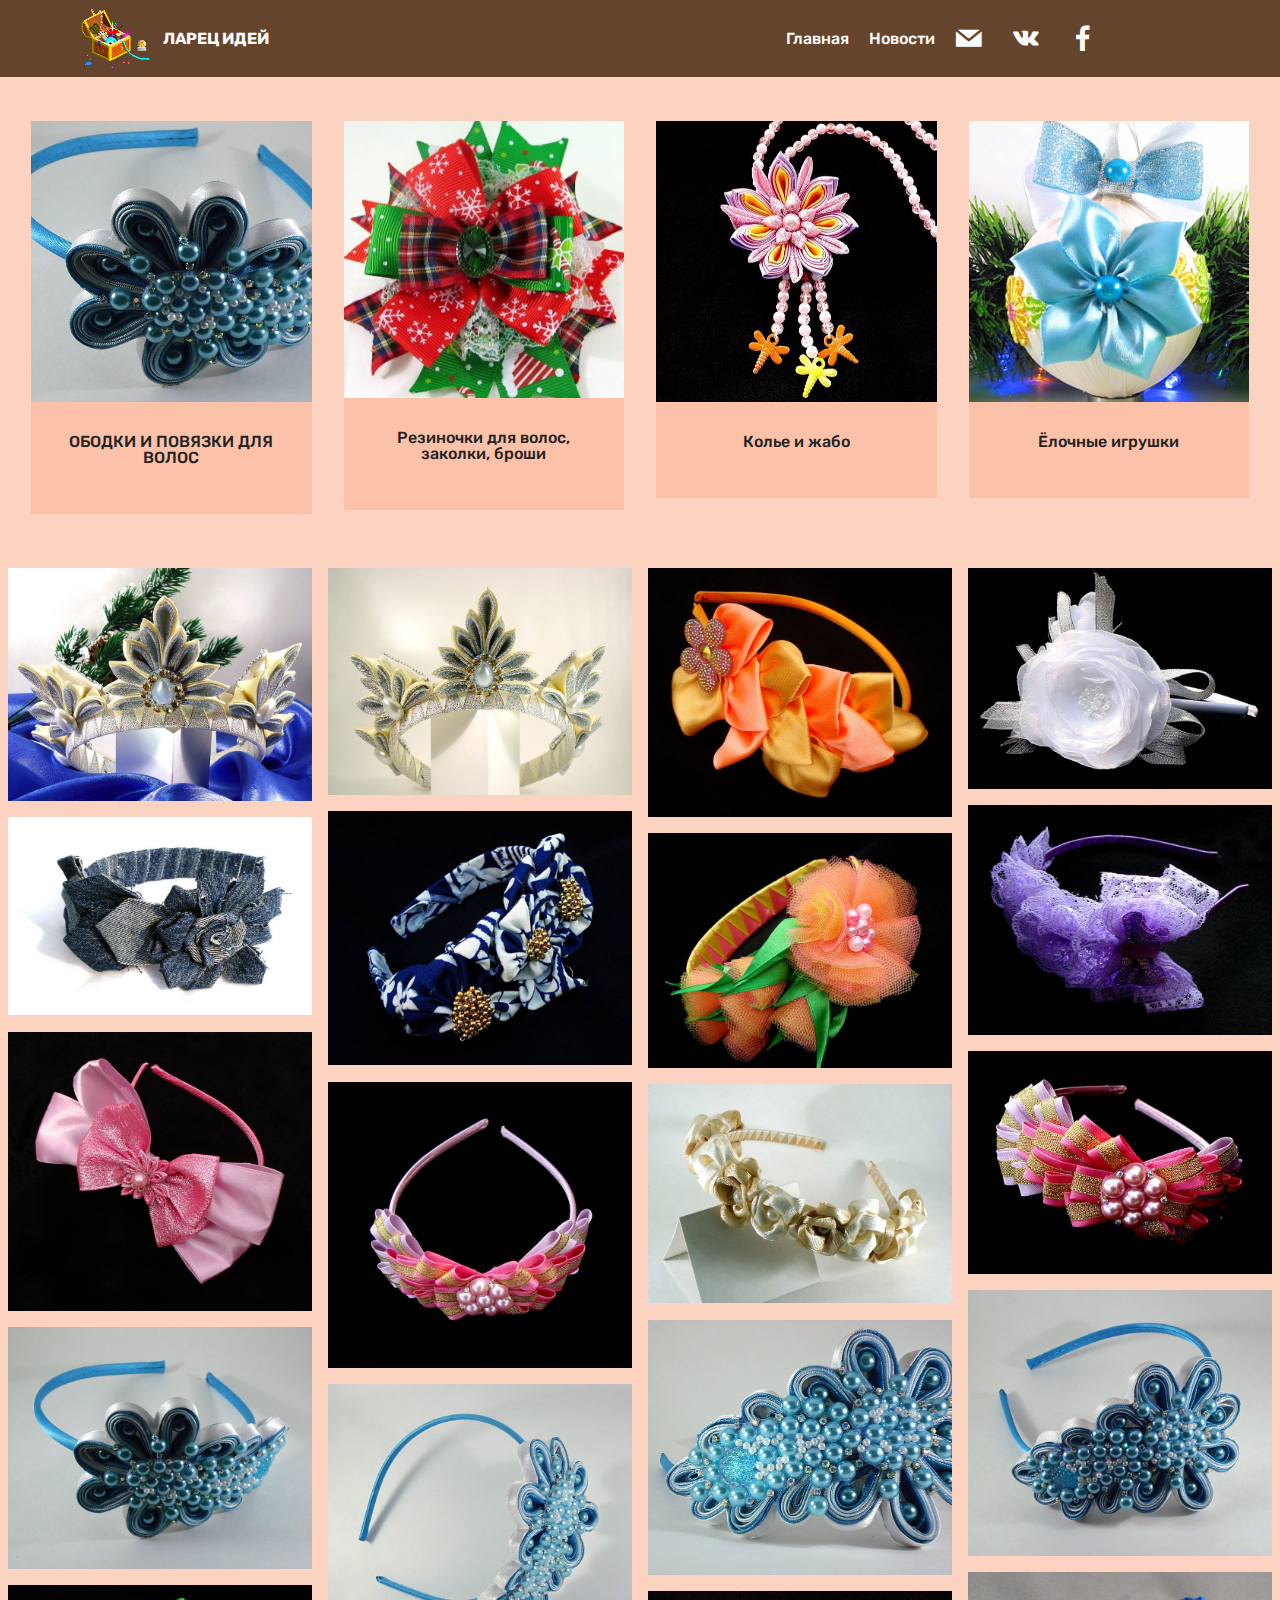
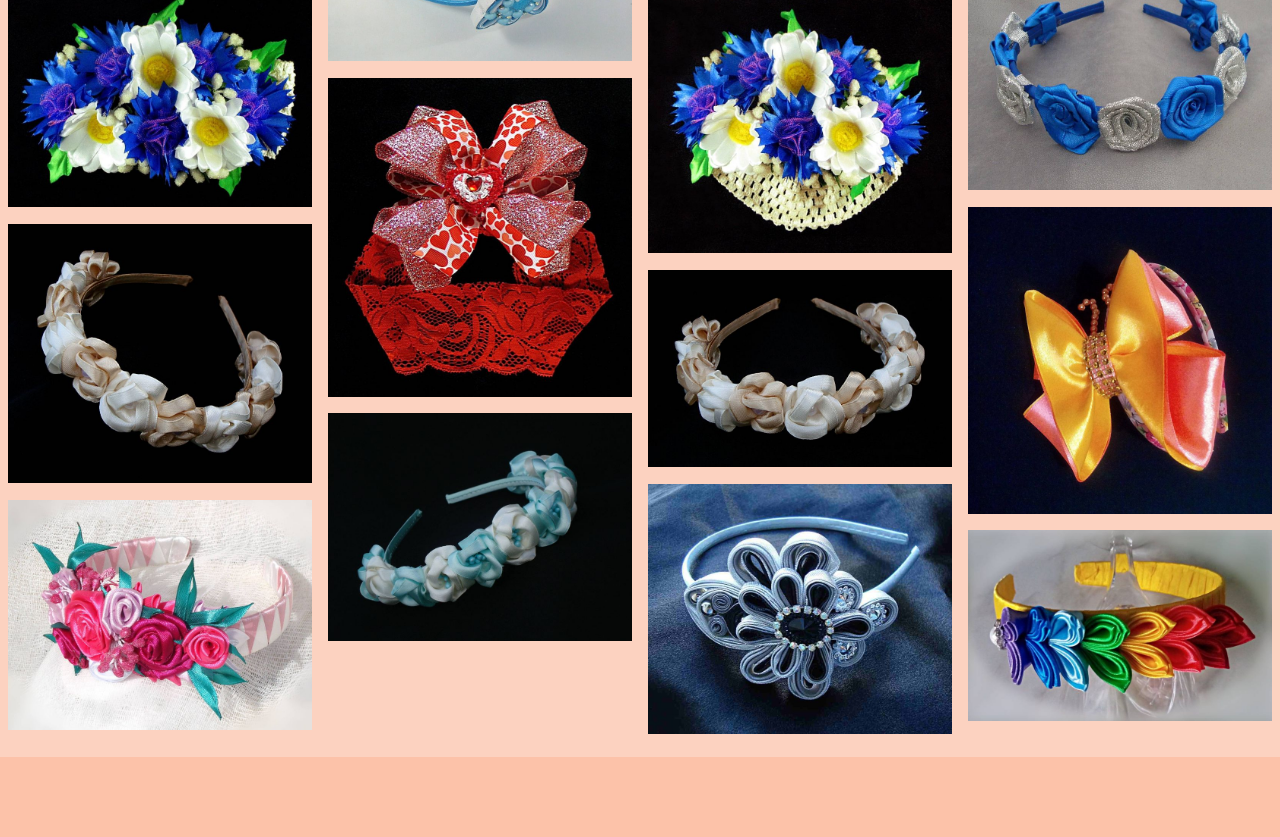
==== commit fe77c4a5: "create github pages" ====
--- a/index.html
+++ b/index.html
@@ -1,14 +1,14 @@
 <!DOCTYPE html>
 <html >
 <head>
-  <!-- Site made with Mobirise Website Builder v4.5.2, https://mobirise.com -->
+  <!-- Site made with Mobirise Website Builder v4.6.3, https://mobirise.com -->
   <meta charset="UTF-8">
   <meta http-equiv="X-UA-Compatible" content="IE=edge">
-  <meta name="generator" content="Mobirise v4.5.2, mobirise.com">
+  <meta name="generator" content="Mobirise v4.6.3, mobirise.com">
   <meta name="viewport" content="width=device-width, initial-scale=1, minimum-scale=1">
   <link rel="shortcut icon" href="assets/images/ideachestlogo-t-128x111.png" type="image/x-icon">
   <meta name="description" content="Ободки и повязки для волос, выполненные в технике Канзаши.">
-  <title>Ларец идей - Главная страница</title>
+  <title>Ларец идей - Ободки и повязки для волос</title>
   <link rel="stylesheet" href="assets/web/assets/mobirise-icons/mobirise-icons.css">
   <link rel="stylesheet" href="assets/tether/tether.min.css">
   <link rel="stylesheet" href="assets/bootstrap/css/bootstrap.min.css">
@@ -28,7 +28,7 @@
   
 </head>
 <body>
-<section class="menu cid-qEIId06oJB" once="menu" id="menu1-0" data-rv-view="1637">
+  <section class="menu cid-qEIId06oJB" once="menu" id="menu1-0">
 
     
 
@@ -45,7 +45,7 @@
             <div class="navbar-brand">
                 <span class="navbar-logo">
                     <a href="http://ideachest.ru">
-                         <img src="assets/images/ideachestlogo-t.png" alt="Ларец идей" title="Ларец идей" media-simple="true" style="height: 3.8rem;">
+                         <img src="assets/images/ideachestlogo-t.png" alt="Ларец идей" title="Ларец идей" style="height: 3.8rem;">
                     </a>
                 </span>
                 <span class="navbar-caption-wrap"><a class="navbar-caption text-white display-4" href="http://ideachest.ru">ЛАРЕЦ ИДЕЙ<br></a></span>
@@ -56,7 +56,7 @@
                     <a class="nav-link link text-white display-4" href="index.html">
                         Главная<br></a>
                 </li><li class="nav-item"><a class="nav-link link text-white display-4" href="index.html#feed-4">
-                        Новости<br></a></li><li class="nav-item"><a class="nav-link link text-white display-4" href="https://vk.com/ideachest" target="_blank"><span class="socicon socicon-vkontakte mbr-iconfont mbr-iconfont-btn"></span>
+                        Новости<br></a></li><li class="nav-item"><a class="nav-link link text-white display-4" href="mailto:tatyana@ideachest.ru"><span class="socicon socicon-mail mbr-iconfont mbr-iconfont-btn"></span></a></li><li class="nav-item"><a class="nav-link link text-white display-4" href="https://vk.com/ideachest" target="_blank"><span class="socicon socicon-vkontakte mbr-iconfont mbr-iconfont-btn"></span>
                         </a></li><li class="nav-item"><a class="nav-link link text-white display-4" href="https://www.facebook.com/IdeasChest/" target="_blank"><span class="socicon socicon-facebook mbr-iconfont mbr-iconfont-btn"></span>
                         </a></li><li class="nav-item"><a class="nav-link link text-white display-4" href="https://mobirise.com"></a></li><li class="nav-item"><a class="nav-link link text-white display-4" href="https://vk.com/ideachest"></a></li><li class="nav-item"><a class="nav-link link text-white display-4" href="https://www.facebook.com/IdeasChest/" target="_blank"></a></li><li class="nav-item"><a class="nav-link link text-white display-4" href="https://mobirise.com">
                         </a></li></ul>
@@ -65,41 +65,29 @@
     </nav>
 </section>
 
-<section class="engine"><a href="https://mobirise.co/p">bootstrap menu</a></section><section class="features17 cid-qEJ4Zx5Hrd" id="features17-a" data-rv-view="1634">
+<section class="engine"><a href="https://mobirise.ws/n">best website builder app</a></section><section class="features17 cid-qIB98qB0Qi" id="features17-10">
     
     
 
     
     <div class="container-fluid">
         <div class="media-container-row">
-            <div class="card p-3 col-12 col-md-6 col-lg-4">
+            <div class="card p-3 col-12 col-md-6 col-lg-3">
                 <div class="card-wrapper">
                     <div class="card-img">
-                        <a href="index.html#gallery3-b"><img src="assets/images/3-cristmas-toys-s-368x300.png" alt="Елочные игрушки" title="Елочные игрушки" media-simple="true"></a>
+                        <a href="index.html#gallery3-c"><img src="assets/images/20161213225332-5128664a-800x638.jpg" alt="Ободки и повязки для волос" title="Ободки и повязки для волос"></a>
                     </div>
                     <div class="card-box">
-                        <h4 class="card-title pb-3 mbr-fonts-style display-7">Ёлочные игрушки</h4>
+                        <h4 class="card-title pb-3 mbr-fonts-style display-7">ОБОДКИ И ПОВЯЗКИ ДЛЯ ВОЛОС</h4>
                         
                     </div>
                 </div>
             </div>
 
-            <div class="card p-3 col-12 col-md-6 col-lg-4">
+            <div class="card p-3 col-12 col-md-6 col-lg-3">
                 <div class="card-wrapper">
                     <div class="card-img">
-                        <a href="index.html#gallery3-c"><img src="assets/images/20171112183218-c6cb61a4-2000x1536-compressed-500x384.jpg" alt="Ободки для волос" title="Ободки для волос" media-simple="true"></a>
-                    </div>
-                    <div class="card-box">
-                        <h4 class="card-title pb-3 mbr-fonts-style display-7">Ободки и повязки для волос</h4>
-                        
-                    </div>
-                </div>
-            </div>
-
-            <div class="card p-3 col-12 col-md-6 col-lg-4">
-                <div class="card-wrapper">
-                    <div class="card-img">
-                        <a href="page1.html#gallery3-j"><img src="assets/images/20170115182501-91946ba8-1035x1024-800x791-compressed-800x791.jpg" alt="Бантики" title="Бантики" media-simple="true"></a>
+                        <a href="bows.html#gallery3-j"><img src="assets/images/20170115182501-91946ba8-800x791.jpg" alt="Бантики" title="Бантики"></a>
                     </div>
                     <div class="card-box">
                         <h4 class="card-title pb-3 mbr-fonts-style display-7">Резиночки для волос, заколки, броши</h4>
@@ -108,24 +96,36 @@
                 </div>
             </div>
 
-            
+            <div class="card p-3 col-12 col-md-6 col-lg-3">
+                <div class="card-wrapper">
+                    <div class="card-img">
+                        <a href="jabot.html#gallery3-18"><img src="assets/images/2018-02-01-12-29-13-sss-800x659.jpg" alt="Колье и жабо" title="Колье и жабо"></a>
+                    </div>
+                    <div class="card-box">
+                        <h4 class="card-title pb-3 mbr-fonts-style display-7">Колье и жабо<br></h4>
+                        
+                    </div>
+                </div>
+            </div>
+
+            <div class="card p-3 col-12 col-md-6 col-lg-3">
+                <div class="card-wrapper">
+                    <div class="card-img">
+                        <a href="xmas.html#gallery3-v"><img src="assets/images/cian-cristmas-toy-1-800x800.jpg" alt="Ёлочные игрушки" title="Ёлочные игрушки"></a>
+                    </div>
+                    <div class="card-box">
+                        <h4 class="card-title pb-3 mbr-fonts-style display-7">Ёлочные игрушки</h4>
+                        
+                    </div>
+                </div>
+            </div>
             
             
         </div>
     </div>
 </section>
 
-<section class="mbr-gallery mbr-slider-carousel cid-qEJaR8AOpb" id="gallery3-b" data-rv-view="1639">
-
-    
-
-    <div>
-        <div><!-- Filter --><!-- Gallery --><div class="mbr-gallery-row"><div class="mbr-gallery-layout-default"><div><div><div class="mbr-gallery-item mbr-gallery-item--p1" data-video-url="false" data-tags="Animated"><div href="#lb-gallery3-b" data-slide-to="0" data-toggle="modal"><img src="assets/images/3-cristmas-toys-compressed-557x454-557x454.jpg" alt=""><span class="icon-focus"></span></div></div><div class="mbr-gallery-item mbr-gallery-item--p1" data-video-url="false" data-tags="Animated"><div href="#lb-gallery3-b" data-slide-to="1" data-toggle="modal"><img src="assets/images/20161211211128-f981aab8-1024x966-800x754.jpg" alt=""><span class="icon-focus"></span></div></div><div class="mbr-gallery-item mbr-gallery-item--p1" data-video-url="false" data-tags="Animated"><div href="#lb-gallery3-b" data-slide-to="2" data-toggle="modal"><img src="assets/images/20161211211129-8260450b-991x1024-800x826.jpg" alt=""><span class="icon-focus"></span></div></div><div class="mbr-gallery-item mbr-gallery-item--p1" data-video-url="false" data-tags="Animated"><div href="#lb-gallery3-b" data-slide-to="3" data-toggle="modal"><img src="assets/images/20161211211131-6c73eca0-1024x992-800x775.jpg" alt=""><span class="icon-focus"></span></div></div><div class="mbr-gallery-item mbr-gallery-item--p1" data-video-url="false" data-tags="Animated"><div href="#lb-gallery3-b" data-slide-to="4" data-toggle="modal"><img src="assets/images/20161211211132-184430ad-998x1024-800x820.jpg" alt=""><span class="icon-focus"></span></div></div><div class="mbr-gallery-item mbr-gallery-item--p1" data-video-url="false" data-tags="Animated"><div href="#lb-gallery3-b" data-slide-to="5" data-toggle="modal"><img src="assets/images/20161211213327-af6a4d6d-1024x627-800x489.jpg" alt=""><span class="icon-focus"></span></div></div><div class="mbr-gallery-item mbr-gallery-item--p1" data-video-url="false" data-tags="Animated"><div href="#lb-gallery3-b" data-slide-to="6" data-toggle="modal"><img src="assets/images/20161211213327-ca70484f-1024x1161-800x907.jpg" alt=""><span class="icon-focus"></span></div></div><div class="mbr-gallery-item mbr-gallery-item--p1" data-video-url="false" data-tags="Animated"><div href="#lb-gallery3-b" data-slide-to="7" data-toggle="modal"><img src="assets/images/20161211213329-70b93a59-1024x1024-800x800.jpg" alt=""><span class="icon-focus"></span></div></div><div class="mbr-gallery-item mbr-gallery-item--p1" data-video-url="false" data-tags="Animated"><div href="#lb-gallery3-b" data-slide-to="8" data-toggle="modal"><img src="assets/images/20161211213330-d38067ef-896x1024-800x914.jpg" alt=""><span class="icon-focus"></span></div></div><div class="mbr-gallery-item mbr-gallery-item--p1" data-video-url="false" data-tags="Animated"><div href="#lb-gallery3-b" data-slide-to="9" data-toggle="modal"><img src="assets/images/20161211213331-7d698e31-1024x978-800x764.jpg" alt=""><span class="icon-focus"></span></div></div><div class="mbr-gallery-item mbr-gallery-item--p1" data-video-url="false" data-tags="Animated"><div href="#lb-gallery3-b" data-slide-to="10" data-toggle="modal"><img src="assets/images/artishok-01-1702x1702-800x800.jpg" alt=""><span class="icon-focus"></span></div></div><div class="mbr-gallery-item mbr-gallery-item--p1" data-video-url="false" data-tags="Animated"><div href="#lb-gallery3-b" data-slide-to="11" data-toggle="modal"><img src="assets/images/artishok-02-1720x1720-800x800.jpg" alt=""><span class="icon-focus"></span></div></div><div class="mbr-gallery-item mbr-gallery-item--p1" data-video-url="false" data-tags="Animated"><div href="#lb-gallery3-b" data-slide-to="12" data-toggle="modal"><img src="assets/images/artishok-03-1712x1712-800x800.jpg" alt=""><span class="icon-focus"></span></div></div><div class="mbr-gallery-item mbr-gallery-item--p1" data-video-url="false" data-tags="Animated"><div href="#lb-gallery3-b" data-slide-to="13" data-toggle="modal"><img src="assets/images/cian-cristmas-toy-01-1820x1820-800x800.jpg" alt=""><span class="icon-focus"></span></div></div><div class="mbr-gallery-item mbr-gallery-item--p1" data-video-url="false" data-tags="Animated"><div href="#lb-gallery3-b" data-slide-to="14" data-toggle="modal"><img src="assets/images/cian-cristmas-toy-02-1892x1892-800x800.jpg" alt=""><span class="icon-focus"></span></div></div><div class="mbr-gallery-item mbr-gallery-item--p1" data-video-url="false" data-tags="Animated"><div href="#lb-gallery3-b" data-slide-to="15" data-toggle="modal"><img src="assets/images/pink-cristmas-toy-01-1800x1800-800x800.jpg" alt=""><span class="icon-focus"></span></div></div><div class="mbr-gallery-item mbr-gallery-item--p1" data-video-url="false" data-tags="Animated"><div href="#lb-gallery3-b" data-slide-to="16" data-toggle="modal"><img src="assets/images/pink-cristmas-toy-02-1944x1944-800x800.jpg" alt=""><span class="icon-focus"></span></div></div><div class="mbr-gallery-item mbr-gallery-item--p1" data-video-url="false" data-tags="Animated"><div href="#lb-gallery3-b" data-slide-to="17" data-toggle="modal"><img src="assets/images/violet-cristmas-toy-01-1768x1768-800x800.jpg" alt=""><span class="icon-focus"></span></div></div><div class="mbr-gallery-item mbr-gallery-item--p1" data-video-url="false" data-tags="Animated"><div href="#lb-gallery3-b" data-slide-to="18" data-toggle="modal"><img src="assets/images/violet-cristmas-toy-02-1788x1788-800x800.jpg" alt=""><span class="icon-focus"></span></div></div><div class="mbr-gallery-item mbr-gallery-item--p1" data-video-url="false" data-tags="Animated"><div href="#lb-gallery3-b" data-slide-to="19" data-toggle="modal"><img src="assets/images/img-69-1328x1816-800x1093.jpg" alt=""><span class="icon-focus"></span></div></div><div class="mbr-gallery-item mbr-gallery-item--p1" data-video-url="false" data-tags="Animated"><div href="#lb-gallery3-b" data-slide-to="20" data-toggle="modal"><img src="assets/images/20161220210612-4f8728a9-1116x1116-800x800.jpg" alt=""><span class="icon-focus"></span></div></div><div class="mbr-gallery-item mbr-gallery-item--p1" data-video-url="false" data-tags="Animated"><div href="#lb-gallery3-b" data-slide-to="21" data-toggle="modal"><img src="assets/images/20161220210609-57fdd7f2-1144x1143-800x799.jpg" alt=""><span class="icon-focus"></span></div></div><div class="mbr-gallery-item mbr-gallery-item--p1" data-video-url="false" data-tags="Animated"><div href="#lb-gallery3-b" data-slide-to="22" data-toggle="modal"><img src="assets/images/20161220210610-ce33505e-1032x1032-800x800.jpg" alt=""><span class="icon-focus"></span></div></div><div class="mbr-gallery-item mbr-gallery-item--p1" data-video-url="false" data-tags="Animated"><div href="#lb-gallery3-b" data-slide-to="23" data-toggle="modal"><img src="assets/images/20161220210611-21681df5-1014x1014-800x800.jpg" alt=""><span class="icon-focus"></span></div></div><div class="mbr-gallery-item mbr-gallery-item--p1" data-video-url="false" data-tags="Animated"><div href="#lb-gallery3-b" data-slide-to="24" data-toggle="modal"><img src="assets/images/20161217150750-b1459742-1684x1568-800x744.jpg" alt=""><span class="icon-focus"></span></div></div><div class="mbr-gallery-item mbr-gallery-item--p1" data-video-url="false" data-tags="Animated"><div href="#lb-gallery3-b" data-slide-to="25" data-toggle="modal"><img src="assets/images/20161217150749-c2da0c60-1999x1462-800x585.jpg" alt=""><span class="icon-focus"></span></div></div><div class="mbr-gallery-item mbr-gallery-item--p1" data-video-url="false" data-tags="Animated"><div href="#lb-gallery3-b" data-slide-to="26" data-toggle="modal"><img src="assets/images/20161217150747-bac93e42-1788x1812-800x810.jpg" alt=""><span class="icon-focus"></span></div></div><div class="mbr-gallery-item mbr-gallery-item--p1" data-video-url="false" data-tags="Animated"><div href="#lb-gallery3-b" data-slide-to="27" data-toggle="modal"><img src="assets/images/20161217150752-9f9500e2-1385x1557-800x899.jpg" alt=""><span class="icon-focus"></span></div></div><div class="mbr-gallery-item mbr-gallery-item--p1" data-video-url="false" data-tags="Animated"><div href="#lb-gallery3-b" data-slide-to="28" data-toggle="modal"><img src="assets/images/20161217150757-b5536886-1272x1293-800x813.jpg" alt=""><span class="icon-focus"></span></div></div><div class="mbr-gallery-item mbr-gallery-item--p1" data-video-url="false" data-tags="Animated"><div href="#lb-gallery3-b" data-slide-to="29" data-toggle="modal"><img src="assets/images/20161217150848-21eaf07f-1388x1364-800x786.jpg" alt=""><span class="icon-focus"></span></div></div><div class="mbr-gallery-item mbr-gallery-item--p1" data-video-url="false" data-tags="Animated"><div href="#lb-gallery3-b" data-slide-to="30" data-toggle="modal"><img src="assets/images/20161217150800-f0e37f3c-1312x1284-800x782.jpg" alt=""><span class="icon-focus"></span></div></div><div class="mbr-gallery-item mbr-gallery-item--p1" data-video-url="false" data-tags="Animated"><div href="#lb-gallery3-b" data-slide-to="31" data-toggle="modal"><img src="assets/images/20161217150759-12699da4-1316x1316-800x800.jpg" alt=""><span class="icon-focus"></span></div></div><div class="mbr-gallery-item mbr-gallery-item--p1" data-video-url="false" data-tags="Animated"><div href="#lb-gallery3-b" data-slide-to="32" data-toggle="modal"><img src="assets/images/20161217150801-d3be7388-1452x1552-800x855.jpg" alt=""><span class="icon-focus"></span></div></div><div class="mbr-gallery-item mbr-gallery-item--p1" data-video-url="false" data-tags="Animated"><div href="#lb-gallery3-b" data-slide-to="33" data-toggle="modal"><img src="assets/images/20161217150852-f87fa503-1520x1200-800x631.jpg" alt=""><span class="icon-focus"></span></div></div><div class="mbr-gallery-item mbr-gallery-item--p1" data-video-url="false" data-tags="Animated"><div href="#lb-gallery3-b" data-slide-to="34" data-toggle="modal"><img src="assets/images/20161217150804-2a320b3d-1448x1500-800x828.jpg" alt=""><span class="icon-focus"></span></div></div><div class="mbr-gallery-item mbr-gallery-item--p1" data-video-url="false" data-tags="Animated"><div href="#lb-gallery3-b" data-slide-to="35" data-toggle="modal"><img src="assets/images/20161217150811-e9b35fcc-1376x1392-800x809.jpg" alt=""><span class="icon-focus"></span></div></div><div class="mbr-gallery-item mbr-gallery-item--p1" data-video-url="false" data-tags="Animated"><div href="#lb-gallery3-b" data-slide-to="36" data-toggle="modal"><img src="assets/images/20161217150845-b1c5aedc-1304x1332-800x817.jpg" alt=""><span class="icon-focus"></span></div></div><div class="mbr-gallery-item mbr-gallery-item--p1" data-video-url="false" data-tags="Animated"><div href="#lb-gallery3-b" data-slide-to="37" data-toggle="modal"><img src="assets/images/20161217150819-9fdaa6b5-1732x1752-800x809.jpg" alt=""><span class="icon-focus"></span></div></div><div class="mbr-gallery-item mbr-gallery-item--p1" data-video-url="false" data-tags="Animated"><div href="#lb-gallery3-b" data-slide-to="38" data-toggle="modal"><img src="assets/images/20161217150822-39807492-1416x1308-800x738.jpg" alt=""><span class="icon-focus"></span></div></div><div class="mbr-gallery-item mbr-gallery-item--p1" data-video-url="false" data-tags="Animated"><div href="#lb-gallery3-b" data-slide-to="39" data-toggle="modal"><img src="assets/images/20161217150826-733e88a9-1688x1608-800x762.jpg" alt=""><span class="icon-focus"></span></div></div><div class="mbr-gallery-item mbr-gallery-item--p1" data-video-url="false" data-tags="Animated"><div href="#lb-gallery3-b" data-slide-to="40" data-toggle="modal"><img src="assets/images/20161217150834-6b3de88e-1336x1456-799x871.jpg" alt=""><span class="icon-focus"></span></div></div><div class="mbr-gallery-item mbr-gallery-item--p1" data-video-url="false" data-tags="Animated"><div href="#lb-gallery3-b" data-slide-to="41" data-toggle="modal"><img src="assets/images/20161217150836-50abfb2b-1116x1036-800x742.jpg" alt=""><span class="icon-focus"></span></div></div><div class="mbr-gallery-item mbr-gallery-item--p1" data-video-url="false" data-tags="Animated"><div href="#lb-gallery3-b" data-slide-to="42" data-toggle="modal"><img src="assets/images/20161217150840-7f4ffb05-1212x1172-800x773.jpg" alt=""><span class="icon-focus"></span></div></div><div class="mbr-gallery-item mbr-gallery-item--p1" data-video-url="false" data-tags="Animated"><div href="#lb-gallery3-b" data-slide-to="43" data-toggle="modal"><img src="assets/images/20161217150842-750a0b51-1224x1132-800x739.jpg" alt=""><span class="icon-focus"></span></div></div><div class="mbr-gallery-item mbr-gallery-item--p1" data-video-url="false" data-tags="Animated"><div href="#lb-gallery3-b" data-slide-to="44" data-toggle="modal"><img src="assets/images/20161217150852-f87fa503-1520x1200-800x631.jpg" alt=""><span class="icon-focus"></span></div></div><div class="mbr-gallery-item mbr-gallery-item--p1" data-video-url="false" data-tags="Animated"><div href="#lb-gallery3-b" data-slide-to="45" data-toggle="modal"><img src="assets/images/1864x1864-800x800.jpg" alt=""><span class="icon-focus"></span></div></div></div></div><div class="clearfix"></div></div></div><!-- Lightbox --><div data-app-prevent-settings="" class="mbr-slider modal fade carousel slide" tabindex="-1" data-keyboard="true" data-interval="false" id="lb-gallery3-b"><div class="modal-dialog"><div class="modal-content"><div class="modal-body"><div class="carousel-inner"><div class="carousel-item active"><img src="assets/images/3-cristmas-toys-compressed-557x454.jpg" alt=""></div><div class="carousel-item"><img src="assets/images/20161211211128-f981aab8-1024x966.jpg" alt=""></div><div class="carousel-item"><img src="assets/images/20161211211129-8260450b-991x1024.jpg" alt=""></div><div class="carousel-item"><img src="assets/images/20161211211131-6c73eca0-1024x992.jpg" alt=""></div><div class="carousel-item"><img src="assets/images/20161211211132-184430ad-998x1024.jpg" alt=""></div><div class="carousel-item"><img src="assets/images/20161211213327-af6a4d6d-1024x627.jpg" alt=""></div><div class="carousel-item"><img src="assets/images/20161211213327-ca70484f-1024x1161.jpg" alt=""></div><div class="carousel-item"><img src="assets/images/20161211213329-70b93a59-1024x1024.jpg" alt=""></div><div class="carousel-item"><img src="assets/images/20161211213330-d38067ef-896x1024.jpg" alt=""></div><div class="carousel-item"><img src="assets/images/20161211213331-7d698e31-1024x978.jpg" alt=""></div><div class="carousel-item"><img src="assets/images/artishok-01-1702x1702.jpg" alt=""></div><div class="carousel-item"><img src="assets/images/artishok-02-1720x1720.jpg" alt=""></div><div class="carousel-item"><img src="assets/images/artishok-03-1712x1712.jpg" alt=""></div><div class="carousel-item"><img src="assets/images/cian-cristmas-toy-01-1820x1820.jpg" alt=""></div><div class="carousel-item"><img src="assets/images/cian-cristmas-toy-02-1892x1892.jpg" alt=""></div><div class="carousel-item"><img src="assets/images/pink-cristmas-toy-01-1800x1800.jpg" alt=""></div><div class="carousel-item"><img src="assets/images/pink-cristmas-toy-02-1944x1944.jpg" alt=""></div><div class="carousel-item"><img src="assets/images/violet-cristmas-toy-01-1768x1768.jpg" alt=""></div><div class="carousel-item"><img src="assets/images/violet-cristmas-toy-02-1788x1788.jpg" alt=""></div><div class="carousel-item"><img src="assets/images/img-69-1328x1816.jpg" alt=""></div><div class="carousel-item"><img src="assets/images/20161220210612-4f8728a9-1116x1116.jpg" alt=""></div><div class="carousel-item"><img src="assets/images/20161220210609-57fdd7f2-1144x1143.jpg" alt=""></div><div class="carousel-item"><img src="assets/images/20161220210610-ce33505e-1032x1032.jpg" alt=""></div><div class="carousel-item"><img src="assets/images/20161220210611-21681df5-1014x1014.jpg" alt=""></div><div class="carousel-item"><img src="assets/images/20161217150750-b1459742-1684x1568.jpg" alt=""></div><div class="carousel-item"><img src="assets/images/20161217150749-c2da0c60-1999x1462.jpg" alt=""></div><div class="carousel-item"><img src="assets/images/20161217150747-bac93e42-1788x1812.jpg" alt=""></div><div class="carousel-item"><img src="assets/images/20161217150752-9f9500e2-1385x1557.jpg" alt=""></div><div class="carousel-item"><img src="assets/images/20161217150757-b5536886-1272x1293.jpg" alt=""></div><div class="carousel-item"><img src="assets/images/20161217150848-21eaf07f-1388x1364.jpg" alt=""></div><div class="carousel-item"><img src="assets/images/20161217150800-f0e37f3c-1312x1284.jpg" alt=""></div><div class="carousel-item"><img src="assets/images/20161217150759-12699da4-1316x1316.jpg" alt=""></div><div class="carousel-item"><img src="assets/images/20161217150801-d3be7388-1452x1552.jpg" alt=""></div><div class="carousel-item"><img src="assets/images/20161217150852-f87fa503-1520x1200.jpg" alt=""></div><div class="carousel-item"><img src="assets/images/20161217150804-2a320b3d-1448x1500.jpg" alt=""></div><div class="carousel-item"><img src="assets/images/20161217150811-e9b35fcc-1376x1392.jpg" alt=""></div><div class="carousel-item"><img src="assets/images/20161217150845-b1c5aedc-1304x1332.jpg" alt=""></div><div class="carousel-item"><img src="assets/images/20161217150819-9fdaa6b5-1732x1752.jpg" alt=""></div><div class="carousel-item"><img src="assets/images/20161217150822-39807492-1416x1308.jpg" alt=""></div><div class="carousel-item"><img src="assets/images/20161217150826-733e88a9-1688x1608.jpg" alt=""></div><div class="carousel-item"><img src="assets/images/20161217150834-6b3de88e-1336x1456.jpg" alt=""></div><div class="carousel-item"><img src="assets/images/20161217150836-50abfb2b-1116x1036.jpg" alt=""></div><div class="carousel-item"><img src="assets/images/20161217150840-7f4ffb05-1212x1172.jpg" alt=""></div><div class="carousel-item"><img src="assets/images/20161217150842-750a0b51-1224x1132.jpg" alt=""></div><div class="carousel-item"><img src="assets/images/20161217150852-f87fa503-1520x1200.jpg" alt=""></div><div class="carousel-item"><img src="assets/images/-1864x1864.jpg" alt=""></div></div><a class="carousel-control carousel-control-prev" role="button" data-slide="prev" href="#lb-gallery3-b"><span class="mbri-left mbr-iconfont" aria-hidden="true"></span><span class="sr-only">Previous</span></a><a class="carousel-control carousel-control-next" role="button" data-slide="next" href="#lb-gallery3-b"><span class="mbri-right mbr-iconfont" aria-hidden="true"></span><span class="sr-only">Next</span></a><a class="close" href="#" role="button" data-dismiss="modal"><span class="sr-only">Close</span></a></div></div></div></div></div>
-    </div>
-
-</section>
-
-<section class="mbr-gallery mbr-slider-carousel cid-qEJbA52JxO" id="gallery3-c" data-rv-view="1826">
+<section class="mbr-gallery mbr-slider-carousel cid-qEJbA52JxO" id="gallery3-c">
 
     
 
@@ -135,7 +135,7 @@
 
 </section>
 
-<section class="mbr-social-feed loading" id="feed-4" data-facebook="IdeasChest" data-twitter="" data-google="" data-posts="3" data-youtube="" data-rv-view="303" style="background-color: rgb(252, 194, 169); padding-top: 40px; padding-bottom: 40px;">
+<section class="mbr-social-feed loading" id="feed-4" data-facebook="IdeasChest" data-twitter="" data-google="" data-posts="3" data-youtube="" data-rv-view="116" style="background-color: rgb(252, 194, 169); padding-top: 40px; padding-bottom: 40px;">
     
     <img class="social-feed-container-loading" alt="" src="assets/images/loading.svg">
     <div class="social-feed-container">
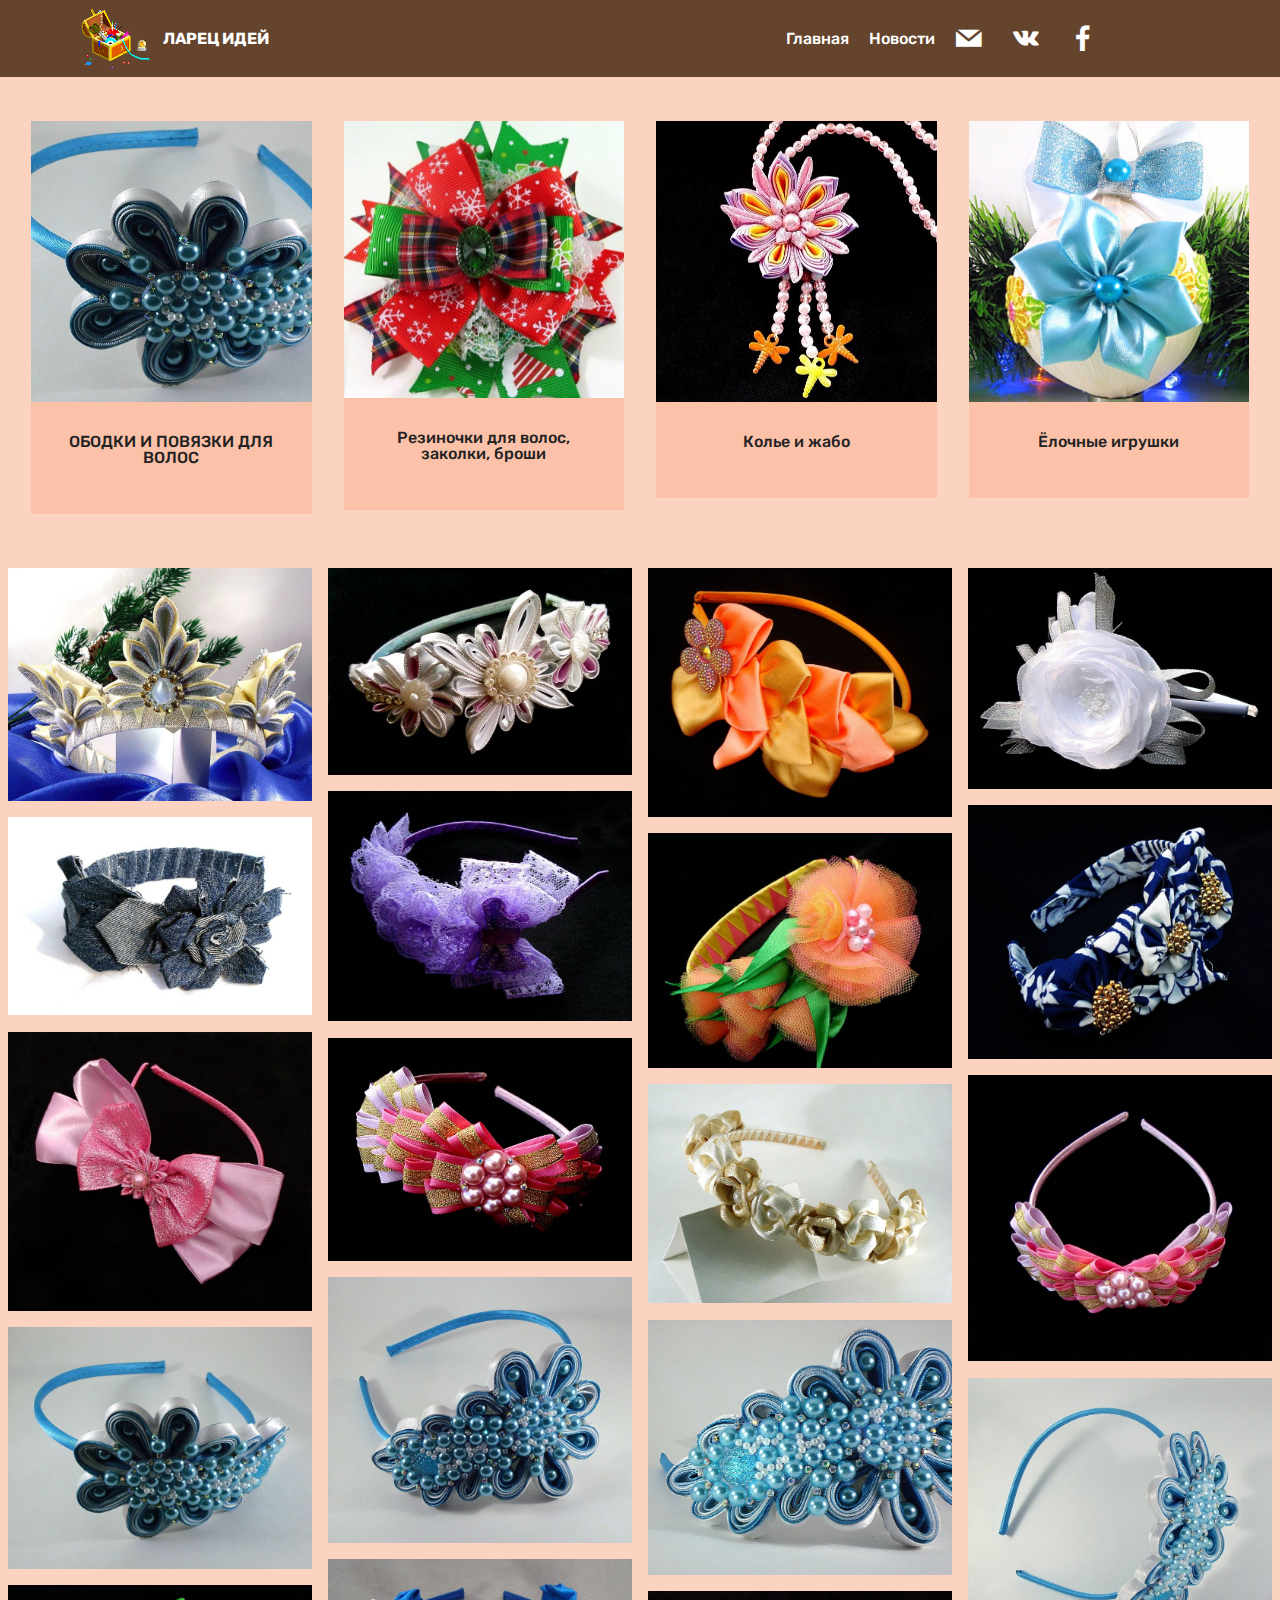
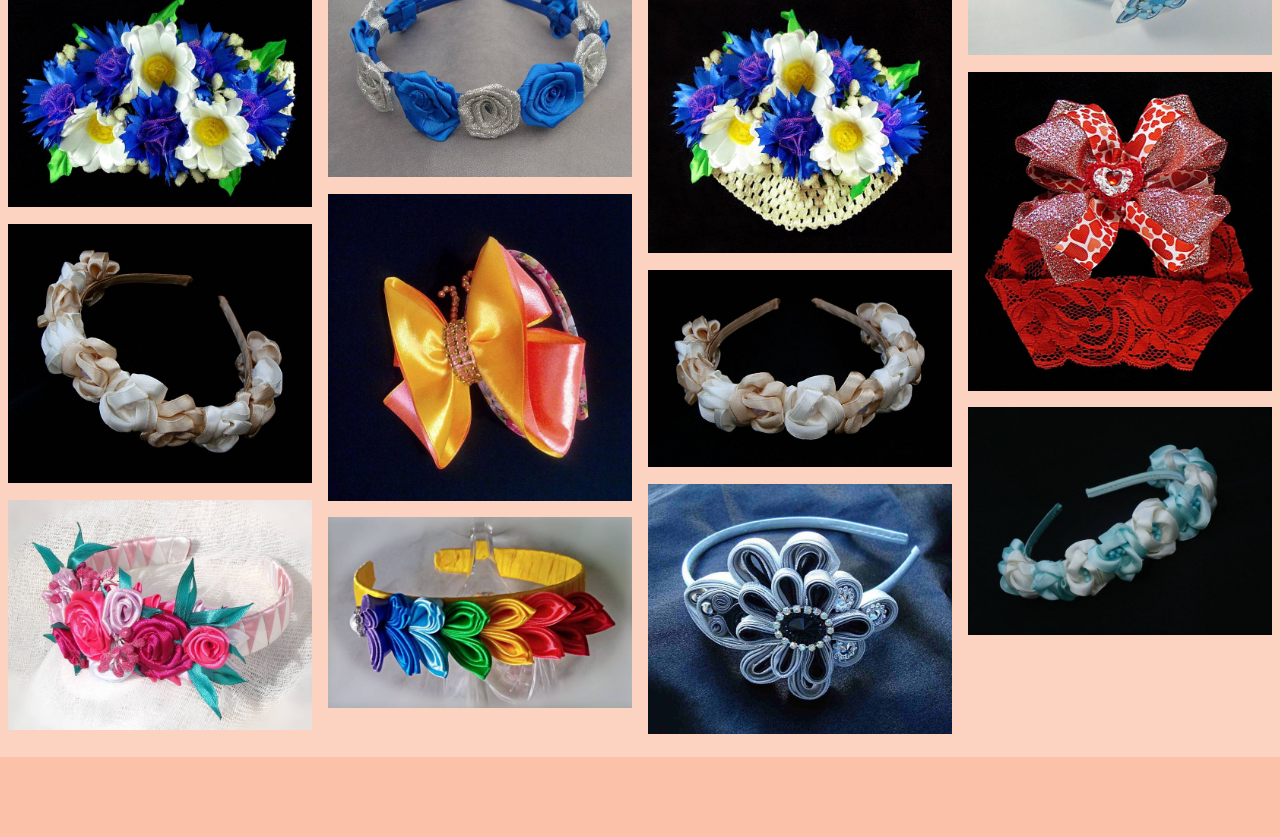
==== commit 10893db7: "create github pages" ====
--- a/index.html
+++ b/index.html
@@ -65,7 +65,7 @@
     </nav>
 </section>
 
-<section class="engine"><a href="https://mobirise.ws/n">best website builder app</a></section><section class="features17 cid-qIB98qB0Qi" id="features17-10">
+<section class="engine"><a href="https://mobirise.ws/q">website builder download</a></section><section class="features17 cid-qIB98qB0Qi" id="features17-10">
     
     
 
@@ -130,7 +130,7 @@
     
 
     <div>
-        <div><!-- Filter --><!-- Gallery --><div class="mbr-gallery-row"><div class="mbr-gallery-layout-default"><div><div><div class="mbr-gallery-item mbr-gallery-item--p1" data-video-url="false" data-tags="Animated"><div href="#lb-gallery3-c" data-slide-to="0" data-toggle="modal"><img src="assets/images/20171112183218-c6cb61a4-2000x1536-800x614.jpg" alt=""><span class="icon-focus"></span></div></div><div class="mbr-gallery-item mbr-gallery-item--p1" data-video-url="false" data-tags="Animated"><div href="#lb-gallery3-c" data-slide-to="1" data-toggle="modal"><img src="assets/images/20171112183224-bf104ded-2000x1498-800x599.jpg" alt=""><span class="icon-focus"></span></div></div><div class="mbr-gallery-item mbr-gallery-item--p1" data-video-url="false" data-tags="Animated"><div href="#lb-gallery3-c" data-slide-to="2" data-toggle="modal"><img src="assets/images/20161211203721-bbe0c7a7-1024x842-800x657.jpg" alt=""><span class="icon-focus"></span></div></div><div class="mbr-gallery-item mbr-gallery-item--p1" data-video-url="false" data-tags="Animated"><div href="#lb-gallery3-c" data-slide-to="3" data-toggle="modal"><img src="assets/images/20161211204840-75d188db-2000x1455-800x582.jpg" alt=""><span class="icon-focus"></span></div></div><div class="mbr-gallery-item mbr-gallery-item--p1" data-video-url="false" data-tags="Animated"><div href="#lb-gallery3-c" data-slide-to="4" data-toggle="modal"><img src="assets/images/20161211203722-ca3ad5aa-1024x778-800x607.jpg" alt=""><span class="icon-focus"></span></div></div><div class="mbr-gallery-item mbr-gallery-item--p1" data-video-url="false" data-tags="Animated"><div href="#lb-gallery3-c" data-slide-to="5" data-toggle="modal"><img src="assets/images/20161212213616-61f7443c-1024x858-800x670.jpg" alt=""><span class="icon-focus"></span></div></div><div class="mbr-gallery-item mbr-gallery-item--p1" data-video-url="false" data-tags="Animated"><div href="#lb-gallery3-c" data-slide-to="6" data-toggle="modal"><img src="assets/images/20161212214304-e868b98f-1024x670-800x523.jpg" alt=""><span class="icon-focus"></span></div></div><div class="mbr-gallery-item mbr-gallery-item--p1" data-video-url="false" data-tags="Animated"><div href="#lb-gallery3-c" data-slide-to="7" data-toggle="modal"><img src="assets/images/20161211204002-c2fd6b2c-1024x793-800x619.jpg" alt=""><span class="icon-focus"></span></div></div><div class="mbr-gallery-item mbr-gallery-item--p1" data-video-url="false" data-tags="Animated"><div href="#lb-gallery3-c" data-slide-to="8" data-toggle="modal"><img src="assets/images/20161211203722-ecc15306-1024x941-800x735.jpg" alt=""><span class="icon-focus"></span></div></div><div class="mbr-gallery-item mbr-gallery-item--p1" data-video-url="false" data-tags="Animated"><div href="#lb-gallery3-c" data-slide-to="9" data-toggle="modal"><img src="assets/images/20161213222303-d21ce7d0-2000x1469-800x587.jpg" alt=""><span class="icon-focus"></span></div></div><div class="mbr-gallery-item mbr-gallery-item--p1" data-video-url="false" data-tags="Animated"><div href="#lb-gallery3-c" data-slide-to="10" data-toggle="modal"><img src="assets/images/20161213222305-d1495d11-1536x1448-800x754.jpg" alt=""><span class="icon-focus"></span></div></div><div class="mbr-gallery-item mbr-gallery-item--p1" data-video-url="false" data-tags="Animated"><div href="#lb-gallery3-c" data-slide-to="11" data-toggle="modal"><img src="assets/images/20161213223242-c35fdad4-2000x1443-800x577.jpg" alt=""><span class="icon-focus"></span></div></div><div class="mbr-gallery-item mbr-gallery-item--p1" data-video-url="false" data-tags="Animated"><div href="#lb-gallery3-c" data-slide-to="12" data-toggle="modal"><img src="assets/images/20161213225326-6545a7e3-2000x1750-800x700.jpg" alt=""><span class="icon-focus"></span></div></div><div class="mbr-gallery-item mbr-gallery-item--p1" data-video-url="false" data-tags="Animated"><div href="#lb-gallery3-c" data-slide-to="13" data-toggle="modal"><img src="assets/images/20161213225329-91f941b3-2000x1683-800x673.jpg" alt=""><span class="icon-focus"></span></div></div><div class="mbr-gallery-item mbr-gallery-item--p1" data-video-url="false" data-tags="Animated"><div href="#lb-gallery3-c" data-slide-to="14" data-toggle="modal"><img src="assets/images/20161213225332-5128664a-1999x1596-800x638.jpg" alt=""><span class="icon-focus"></span></div></div><div class="mbr-gallery-item mbr-gallery-item--p1" data-video-url="false" data-tags="Animated"><div href="#lb-gallery3-c" data-slide-to="15" data-toggle="modal"><img src="assets/images/20161213225334-edd77787-2000x1828-800x731.jpg" alt=""><span class="icon-focus"></span></div></div><div class="mbr-gallery-item mbr-gallery-item--p1" data-video-url="false" data-tags="Animated"><div href="#lb-gallery3-c" data-slide-to="16" data-toggle="modal"><img src="assets/images/20161212140144-aa03ba92-1024x738-800x576.jpg" alt=""><span class="icon-focus"></span></div></div><div class="mbr-gallery-item mbr-gallery-item--p1" data-video-url="false" data-tags="Animated"><div href="#lb-gallery3-c" data-slide-to="17" data-toggle="modal"><img src="assets/images/20170312151911-eb09951c-1024x751-800x586.jpg" alt=""><span class="icon-focus"></span></div></div><div class="mbr-gallery-item mbr-gallery-item--p1" data-video-url="false" data-tags="Animated"><div href="#lb-gallery3-c" data-slide-to="18" data-toggle="modal"><img src="assets/images/20170312152149-f17628e1-1024x885-800x691.jpg" alt=""><span class="icon-focus"></span></div></div><div class="mbr-gallery-item mbr-gallery-item--p1" data-video-url="false" data-tags="Animated"><div href="#lb-gallery3-c" data-slide-to="19" data-toggle="modal"><img src="assets/images/20170318145727-be470e05-1068x1122-800x840.jpg" alt=""><span class="icon-focus"></span></div></div><div class="mbr-gallery-item mbr-gallery-item--p1" data-video-url="false" data-tags="Animated"><div href="#lb-gallery3-c" data-slide-to="20" data-toggle="modal"><img src="assets/images/6g-dbjftpek-1458x1474-800x808.jpg" alt=""><span class="icon-focus"></span></div></div><div class="mbr-gallery-item mbr-gallery-item--p1" data-video-url="false" data-tags="Animated"><div href="#lb-gallery3-c" data-slide-to="21" data-toggle="modal"><img src="assets/images/dsc02561-2000x1711-800x684.jpg" alt=""><span class="icon-focus"></span></div></div><div class="mbr-gallery-item mbr-gallery-item--p1" data-video-url="false" data-tags="Animated"><div href="#lb-gallery3-c" data-slide-to="22" data-toggle="modal"><img src="assets/images/dsc02560-1999x1300-800x520.jpg" alt=""><span class="icon-focus"></span></div></div><div class="mbr-gallery-item mbr-gallery-item--p1" data-video-url="false" data-tags="Animated"><div href="#lb-gallery3-c" data-slide-to="23" data-toggle="modal"><img src="assets/images/dsc02552-2000x1500-800x600.jpg" alt=""><span class="icon-focus"></span></div></div><div class="mbr-gallery-item mbr-gallery-item--p1" data-video-url="false" data-tags="Animated"><div href="#lb-gallery3-c" data-slide-to="24" data-toggle="modal"><img src="assets/images/dsc02393-1-1884x1552-compressed-1023x843-800x659.jpg" alt=""><span class="icon-focus"></span></div></div><div class="mbr-gallery-item mbr-gallery-item--p1" data-video-url="false" data-tags="Animated"><div href="#lb-gallery3-c" data-slide-to="25" data-toggle="modal"><img src="assets/images/roses-2-2000x1517-800x606.jpg" alt=""><span class="icon-focus"></span></div></div><div class="mbr-gallery-item mbr-gallery-item--p1" data-video-url="false" data-tags="Animated"><div href="#lb-gallery3-c" data-slide-to="26" data-toggle="modal"><img src="assets/images/cn9nps8oxx8-1-946x596-800x504.jpg" alt=""><span class="icon-focus"></span></div></div></div></div><div class="clearfix"></div></div></div><!-- Lightbox --><div data-app-prevent-settings="" class="mbr-slider modal fade carousel slide" tabindex="-1" data-keyboard="true" data-interval="false" id="lb-gallery3-c"><div class="modal-dialog"><div class="modal-content"><div class="modal-body"><div class="carousel-inner"><div class="carousel-item"><img src="assets/images/20171112183218-c6cb61a4-2000x1536.jpg" alt=""></div><div class="carousel-item"><img src="assets/images/20171112183224-bf104ded-2000x1498.jpg" alt=""></div><div class="carousel-item"><img src="assets/images/20161211203721-bbe0c7a7-1024x842.jpg" alt=""></div><div class="carousel-item"><img src="assets/images/20161211204840-75d188db-2000x1455.jpg" alt=""></div><div class="carousel-item"><img src="assets/images/20161211203722-ca3ad5aa-1024x778.jpg" alt=""></div><div class="carousel-item"><img src="assets/images/20161212213616-61f7443c-1024x858.jpg" alt=""></div><div class="carousel-item"><img src="assets/images/20161212214304-e868b98f-1024x670.jpg" alt=""></div><div class="carousel-item"><img src="assets/images/20161211204002-c2fd6b2c-1024x793.jpg" alt=""></div><div class="carousel-item"><img src="assets/images/20161211203722-ecc15306-1024x941.jpg" alt=""></div><div class="carousel-item"><img src="assets/images/20161213222303-d21ce7d0-2000x1469.jpg" alt=""></div><div class="carousel-item"><img src="assets/images/20161213222305-d1495d11-1536x1448.jpg" alt=""></div><div class="carousel-item"><img src="assets/images/20161213223242-c35fdad4-2000x1443.jpg" alt=""></div><div class="carousel-item"><img src="assets/images/20161213225326-6545a7e3-2000x1750.jpg" alt=""></div><div class="carousel-item"><img src="assets/images/20161213225329-91f941b3-2000x1683.jpg" alt=""></div><div class="carousel-item"><img src="assets/images/20161213225332-5128664a-1999x1596.jpg" alt=""></div><div class="carousel-item"><img src="assets/images/20161213225334-edd77787-2000x1828.jpg" alt=""></div><div class="carousel-item"><img src="assets/images/20161212140144-aa03ba92-1024x738.jpg" alt=""></div><div class="carousel-item"><img src="assets/images/20170312151911-eb09951c-1024x751.jpg" alt=""></div><div class="carousel-item"><img src="assets/images/20170312152149-f17628e1-1024x885.jpg" alt=""></div><div class="carousel-item"><img src="assets/images/20170318145727-be470e05-1068x1122.jpg" alt=""></div><div class="carousel-item"><img src="assets/images/6g-dbjftpek-1458x1474.jpg" alt=""></div><div class="carousel-item"><img src="assets/images/dsc02561-2000x1711.jpg" alt=""></div><div class="carousel-item"><img src="assets/images/dsc02560-1999x1300.jpg" alt=""></div><div class="carousel-item"><img src="assets/images/dsc02552-2000x1500.jpg" alt=""></div><div class="carousel-item active"><img src="assets/images/dsc02393-1-1884x1552-compressed-1023x843.jpg" alt=""></div><div class="carousel-item"><img src="assets/images/roses-2-2000x1517.jpg" alt=""></div><div class="carousel-item"><img src="assets/images/cn9nps8oxx8-1-946x596.jpg" alt=""></div></div><a class="carousel-control carousel-control-prev" role="button" data-slide="prev" href="#lb-gallery3-c"><span class="mbri-left mbr-iconfont" aria-hidden="true"></span><span class="sr-only">Previous</span></a><a class="carousel-control carousel-control-next" role="button" data-slide="next" href="#lb-gallery3-c"><span class="mbri-right mbr-iconfont" aria-hidden="true"></span><span class="sr-only">Next</span></a><a class="close" href="#" role="button" data-dismiss="modal"><span class="sr-only">Close</span></a></div></div></div></div></div>
+        <div><!-- Filter --><!-- Gallery --><div class="mbr-gallery-row"><div class="mbr-gallery-layout-default"><div><div><div class="mbr-gallery-item mbr-gallery-item--p1" data-video-url="false" data-tags="Animated"><div href="#lb-gallery3-c" data-slide-to="0" data-toggle="modal"><img src="assets/images/20171112183218-c6cb61a4-2000x1536-800x614.jpg" alt=""><span class="icon-focus"></span></div></div><div class="mbr-gallery-item mbr-gallery-item--p1" data-video-url="false" data-tags="Animated"><div href="#lb-gallery3-c" data-slide-to="1" data-toggle="modal"><img src="assets/images/2017-05-12-10-31-40-1494574391-2000x1368-800x547.jpg" alt=""><span class="icon-focus"></span></div></div><div class="mbr-gallery-item mbr-gallery-item--p1" data-video-url="false" data-tags="Animated"><div href="#lb-gallery3-c" data-slide-to="2" data-toggle="modal"><img src="assets/images/20161211203721-bbe0c7a7-1024x842-800x657.jpg" alt=""><span class="icon-focus"></span></div></div><div class="mbr-gallery-item mbr-gallery-item--p1" data-video-url="false" data-tags="Animated"><div href="#lb-gallery3-c" data-slide-to="3" data-toggle="modal"><img src="assets/images/20161211204840-75d188db-2000x1455-800x582.jpg" alt=""><span class="icon-focus"></span></div></div><div class="mbr-gallery-item mbr-gallery-item--p1" data-video-url="false" data-tags="Animated"><div href="#lb-gallery3-c" data-slide-to="4" data-toggle="modal"><img src="assets/images/20161211203722-ca3ad5aa-1024x778-800x607.jpg" alt=""><span class="icon-focus"></span></div></div><div class="mbr-gallery-item mbr-gallery-item--p1" data-video-url="false" data-tags="Animated"><div href="#lb-gallery3-c" data-slide-to="5" data-toggle="modal"><img src="assets/images/20161212213616-61f7443c-1024x858-800x670.jpg" alt=""><span class="icon-focus"></span></div></div><div class="mbr-gallery-item mbr-gallery-item--p1" data-video-url="false" data-tags="Animated"><div href="#lb-gallery3-c" data-slide-to="6" data-toggle="modal"><img src="assets/images/20161212214304-e868b98f-1024x670-800x523.jpg" alt=""><span class="icon-focus"></span></div></div><div class="mbr-gallery-item mbr-gallery-item--p1" data-video-url="false" data-tags="Animated"><div href="#lb-gallery3-c" data-slide-to="7" data-toggle="modal"><img src="assets/images/20161211204002-c2fd6b2c-1024x793-800x619.jpg" alt=""><span class="icon-focus"></span></div></div><div class="mbr-gallery-item mbr-gallery-item--p1" data-video-url="false" data-tags="Animated"><div href="#lb-gallery3-c" data-slide-to="8" data-toggle="modal"><img src="assets/images/20161211203722-ecc15306-1024x941-800x735.jpg" alt=""><span class="icon-focus"></span></div></div><div class="mbr-gallery-item mbr-gallery-item--p1" data-video-url="false" data-tags="Animated"><div href="#lb-gallery3-c" data-slide-to="9" data-toggle="modal"><img src="assets/images/20161213222303-d21ce7d0-2000x1469-800x587.jpg" alt=""><span class="icon-focus"></span></div></div><div class="mbr-gallery-item mbr-gallery-item--p1" data-video-url="false" data-tags="Animated"><div href="#lb-gallery3-c" data-slide-to="10" data-toggle="modal"><img src="assets/images/20161213222305-d1495d11-1536x1448-800x754.jpg" alt=""><span class="icon-focus"></span></div></div><div class="mbr-gallery-item mbr-gallery-item--p1" data-video-url="false" data-tags="Animated"><div href="#lb-gallery3-c" data-slide-to="11" data-toggle="modal"><img src="assets/images/20161213223242-c35fdad4-2000x1443-800x577.jpg" alt=""><span class="icon-focus"></span></div></div><div class="mbr-gallery-item mbr-gallery-item--p1" data-video-url="false" data-tags="Animated"><div href="#lb-gallery3-c" data-slide-to="12" data-toggle="modal"><img src="assets/images/20161213225326-6545a7e3-2000x1750-800x700.jpg" alt=""><span class="icon-focus"></span></div></div><div class="mbr-gallery-item mbr-gallery-item--p1" data-video-url="false" data-tags="Animated"><div href="#lb-gallery3-c" data-slide-to="13" data-toggle="modal"><img src="assets/images/20161213225329-91f941b3-2000x1683-800x673.jpg" alt=""><span class="icon-focus"></span></div></div><div class="mbr-gallery-item mbr-gallery-item--p1" data-video-url="false" data-tags="Animated"><div href="#lb-gallery3-c" data-slide-to="14" data-toggle="modal"><img src="assets/images/20161213225332-5128664a-1999x1596-800x638.jpg" alt=""><span class="icon-focus"></span></div></div><div class="mbr-gallery-item mbr-gallery-item--p1" data-video-url="false" data-tags="Animated"><div href="#lb-gallery3-c" data-slide-to="15" data-toggle="modal"><img src="assets/images/20161213225334-edd77787-2000x1828-800x731.jpg" alt=""><span class="icon-focus"></span></div></div><div class="mbr-gallery-item mbr-gallery-item--p1" data-video-url="false" data-tags="Animated"><div href="#lb-gallery3-c" data-slide-to="16" data-toggle="modal"><img src="assets/images/20161212140144-aa03ba92-1024x738-800x576.jpg" alt=""><span class="icon-focus"></span></div></div><div class="mbr-gallery-item mbr-gallery-item--p1" data-video-url="false" data-tags="Animated"><div href="#lb-gallery3-c" data-slide-to="17" data-toggle="modal"><img src="assets/images/20170312151911-eb09951c-1024x751-800x586.jpg" alt=""><span class="icon-focus"></span></div></div><div class="mbr-gallery-item mbr-gallery-item--p1" data-video-url="false" data-tags="Animated"><div href="#lb-gallery3-c" data-slide-to="18" data-toggle="modal"><img src="assets/images/20170312152149-f17628e1-1024x885-800x691.jpg" alt=""><span class="icon-focus"></span></div></div><div class="mbr-gallery-item mbr-gallery-item--p1" data-video-url="false" data-tags="Animated"><div href="#lb-gallery3-c" data-slide-to="19" data-toggle="modal"><img src="assets/images/20170318145727-be470e05-1068x1122-800x840.jpg" alt=""><span class="icon-focus"></span></div></div><div class="mbr-gallery-item mbr-gallery-item--p1" data-video-url="false" data-tags="Animated"><div href="#lb-gallery3-c" data-slide-to="20" data-toggle="modal"><img src="assets/images/6g-dbjftpek-1458x1474-800x808.jpg" alt=""><span class="icon-focus"></span></div></div><div class="mbr-gallery-item mbr-gallery-item--p1" data-video-url="false" data-tags="Animated"><div href="#lb-gallery3-c" data-slide-to="21" data-toggle="modal"><img src="assets/images/dsc02561-2000x1711-800x684.jpg" alt=""><span class="icon-focus"></span></div></div><div class="mbr-gallery-item mbr-gallery-item--p1" data-video-url="false" data-tags="Animated"><div href="#lb-gallery3-c" data-slide-to="22" data-toggle="modal"><img src="assets/images/dsc02560-1999x1300-800x520.jpg" alt=""><span class="icon-focus"></span></div></div><div class="mbr-gallery-item mbr-gallery-item--p1" data-video-url="false" data-tags="Animated"><div href="#lb-gallery3-c" data-slide-to="23" data-toggle="modal"><img src="assets/images/dsc02552-2000x1500-800x600.jpg" alt=""><span class="icon-focus"></span></div></div><div class="mbr-gallery-item mbr-gallery-item--p1" data-video-url="false" data-tags="Animated"><div href="#lb-gallery3-c" data-slide-to="24" data-toggle="modal"><img src="assets/images/dsc02393-1-1884x1552-compressed-1023x843-800x659.jpg" alt=""><span class="icon-focus"></span></div></div><div class="mbr-gallery-item mbr-gallery-item--p1" data-video-url="false" data-tags="Animated"><div href="#lb-gallery3-c" data-slide-to="25" data-toggle="modal"><img src="assets/images/roses-2-2000x1517-800x606.jpg" alt=""><span class="icon-focus"></span></div></div><div class="mbr-gallery-item mbr-gallery-item--p1" data-video-url="false" data-tags="Animated"><div href="#lb-gallery3-c" data-slide-to="26" data-toggle="modal"><img src="assets/images/cn9nps8oxx8-1-946x596-800x504.jpg" alt=""><span class="icon-focus"></span></div></div></div></div><div class="clearfix"></div></div></div><!-- Lightbox --><div data-app-prevent-settings="" class="mbr-slider modal fade carousel slide" tabindex="-1" data-keyboard="true" data-interval="false" id="lb-gallery3-c"><div class="modal-dialog"><div class="modal-content"><div class="modal-body"><div class="carousel-inner"><div class="carousel-item"><img src="assets/images/20171112183218-c6cb61a4-2000x1536.jpg" alt=""></div><div class="carousel-item active"><img src="assets/images/2017-05-12-10-31-40-1494574391-2000x1368.jpg" alt=""></div><div class="carousel-item"><img src="assets/images/20161211203721-bbe0c7a7-1024x842.jpg" alt=""></div><div class="carousel-item"><img src="assets/images/20161211204840-75d188db-2000x1455.jpg" alt=""></div><div class="carousel-item"><img src="assets/images/20161211203722-ca3ad5aa-1024x778.jpg" alt=""></div><div class="carousel-item"><img src="assets/images/20161212213616-61f7443c-1024x858.jpg" alt=""></div><div class="carousel-item"><img src="assets/images/20161212214304-e868b98f-1024x670.jpg" alt=""></div><div class="carousel-item"><img src="assets/images/20161211204002-c2fd6b2c-1024x793.jpg" alt=""></div><div class="carousel-item"><img src="assets/images/20161211203722-ecc15306-1024x941.jpg" alt=""></div><div class="carousel-item"><img src="assets/images/20161213222303-d21ce7d0-2000x1469.jpg" alt=""></div><div class="carousel-item"><img src="assets/images/20161213222305-d1495d11-1536x1448.jpg" alt=""></div><div class="carousel-item"><img src="assets/images/20161213223242-c35fdad4-2000x1443.jpg" alt=""></div><div class="carousel-item"><img src="assets/images/20161213225326-6545a7e3-2000x1750.jpg" alt=""></div><div class="carousel-item"><img src="assets/images/20161213225329-91f941b3-2000x1683.jpg" alt=""></div><div class="carousel-item"><img src="assets/images/20161213225332-5128664a-1999x1596.jpg" alt=""></div><div class="carousel-item"><img src="assets/images/20161213225334-edd77787-2000x1828.jpg" alt=""></div><div class="carousel-item"><img src="assets/images/20161212140144-aa03ba92-1024x738.jpg" alt=""></div><div class="carousel-item"><img src="assets/images/20170312151911-eb09951c-1024x751.jpg" alt=""></div><div class="carousel-item"><img src="assets/images/20170312152149-f17628e1-1024x885.jpg" alt=""></div><div class="carousel-item"><img src="assets/images/20170318145727-be470e05-1068x1122.jpg" alt=""></div><div class="carousel-item"><img src="assets/images/6g-dbjftpek-1458x1474.jpg" alt=""></div><div class="carousel-item"><img src="assets/images/dsc02561-2000x1711.jpg" alt=""></div><div class="carousel-item"><img src="assets/images/dsc02560-1999x1300.jpg" alt=""></div><div class="carousel-item"><img src="assets/images/dsc02552-2000x1500.jpg" alt=""></div><div class="carousel-item"><img src="assets/images/dsc02393-1-1884x1552-compressed-1023x843.jpg" alt=""></div><div class="carousel-item"><img src="assets/images/roses-2-2000x1517.jpg" alt=""></div><div class="carousel-item"><img src="assets/images/cn9nps8oxx8-1-946x596.jpg" alt=""></div></div><a class="carousel-control carousel-control-prev" role="button" data-slide="prev" href="#lb-gallery3-c"><span class="mbri-left mbr-iconfont" aria-hidden="true"></span><span class="sr-only">Previous</span></a><a class="carousel-control carousel-control-next" role="button" data-slide="next" href="#lb-gallery3-c"><span class="mbri-right mbr-iconfont" aria-hidden="true"></span><span class="sr-only">Next</span></a><a class="close" href="#" role="button" data-dismiss="modal"><span class="sr-only">Close</span></a></div></div></div></div></div>
     </div>
 
 </section>
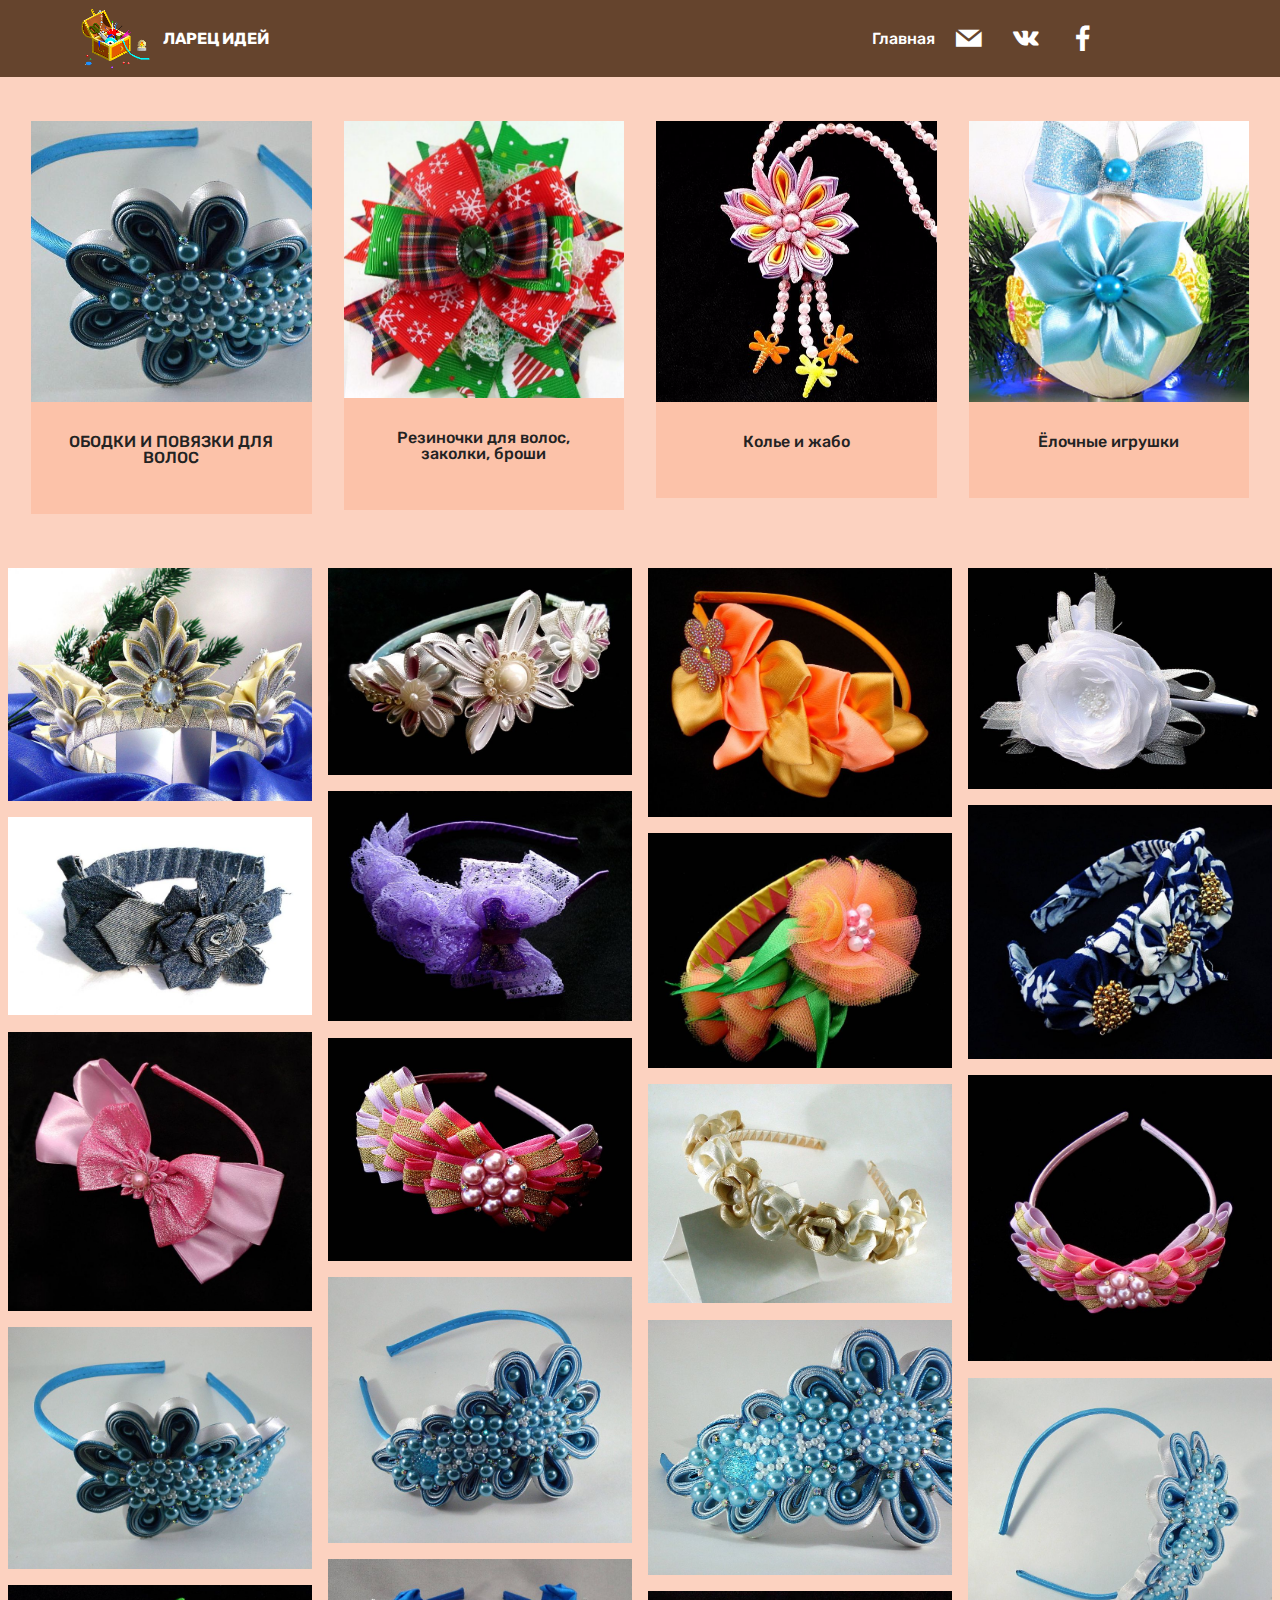
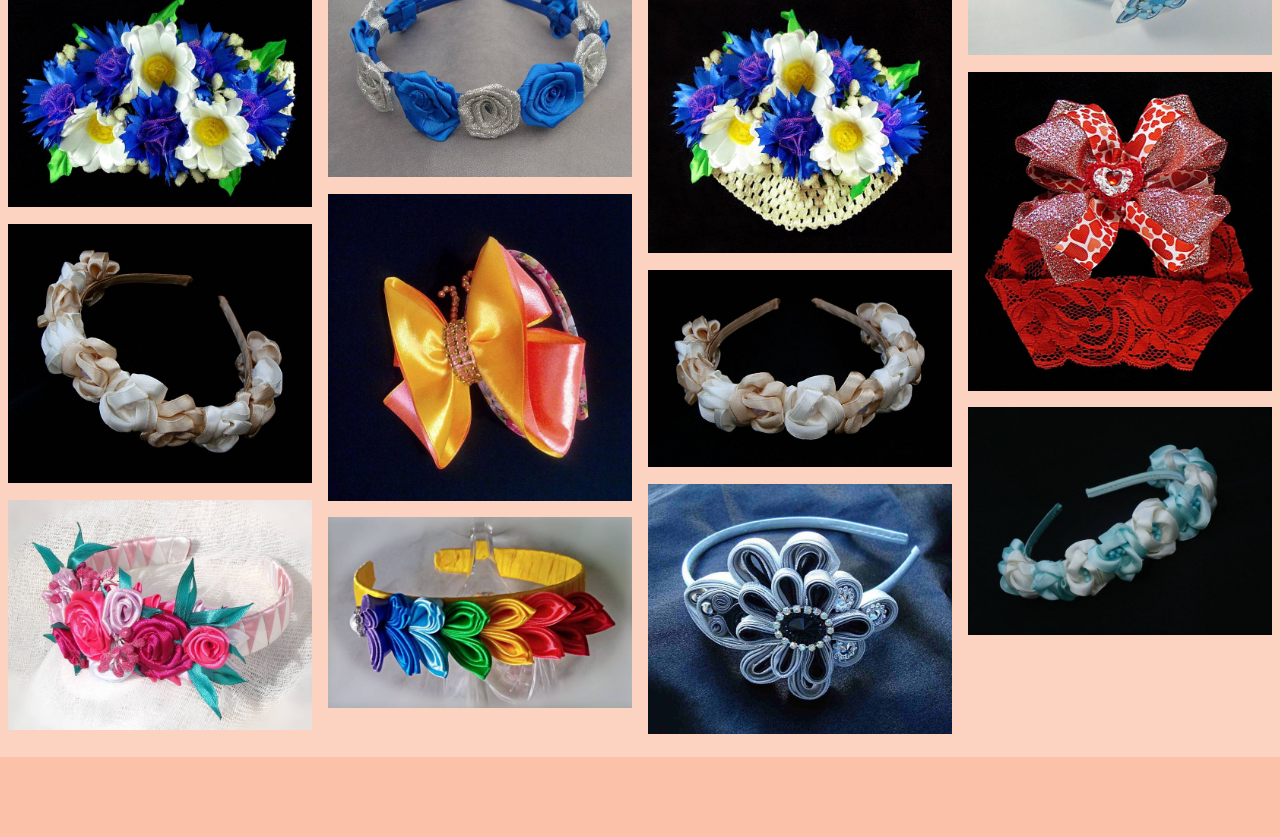
==== commit 5652b235: "create github pages" ====
--- a/index.html
+++ b/index.html
@@ -55,8 +55,7 @@
             <ul class="navbar-nav nav-dropdown nav-right" data-app-modern-menu="true"><li class="nav-item">
                     <a class="nav-link link text-white display-4" href="index.html">
                         Главная<br></a>
-                </li><li class="nav-item"><a class="nav-link link text-white display-4" href="index.html#feed-4">
-                        Новости<br></a></li><li class="nav-item"><a class="nav-link link text-white display-4" href="mailto:tatyana@ideachest.ru"><span class="socicon socicon-mail mbr-iconfont mbr-iconfont-btn"></span></a></li><li class="nav-item"><a class="nav-link link text-white display-4" href="https://vk.com/ideachest" target="_blank"><span class="socicon socicon-vkontakte mbr-iconfont mbr-iconfont-btn"></span>
+                </li><li class="nav-item"><a class="nav-link link text-white display-4" href="mailto:tatyana@ideachest.ru"><span class="socicon socicon-mail mbr-iconfont mbr-iconfont-btn"></span></a></li><li class="nav-item"><a class="nav-link link text-white display-4" href="https://vk.com/ideachest" target="_blank"><span class="socicon socicon-vkontakte mbr-iconfont mbr-iconfont-btn"></span>
                         </a></li><li class="nav-item"><a class="nav-link link text-white display-4" href="https://www.facebook.com/IdeasChest/" target="_blank"><span class="socicon socicon-facebook mbr-iconfont mbr-iconfont-btn"></span>
                         </a></li><li class="nav-item"><a class="nav-link link text-white display-4" href="https://mobirise.com"></a></li><li class="nav-item"><a class="nav-link link text-white display-4" href="https://vk.com/ideachest"></a></li><li class="nav-item"><a class="nav-link link text-white display-4" href="https://www.facebook.com/IdeasChest/" target="_blank"></a></li><li class="nav-item"><a class="nav-link link text-white display-4" href="https://mobirise.com">
                         </a></li></ul>
@@ -65,7 +64,7 @@
     </nav>
 </section>
 
-<section class="engine"><a href="https://mobirise.ws/q">website builder download</a></section><section class="features17 cid-qIB98qB0Qi" id="features17-10">
+<section class="engine"><a href="https://mobirise.ws/b">best free website creator</a></section><section class="features17 cid-qIB98qB0Qi" id="features17-10">
     
     
 
